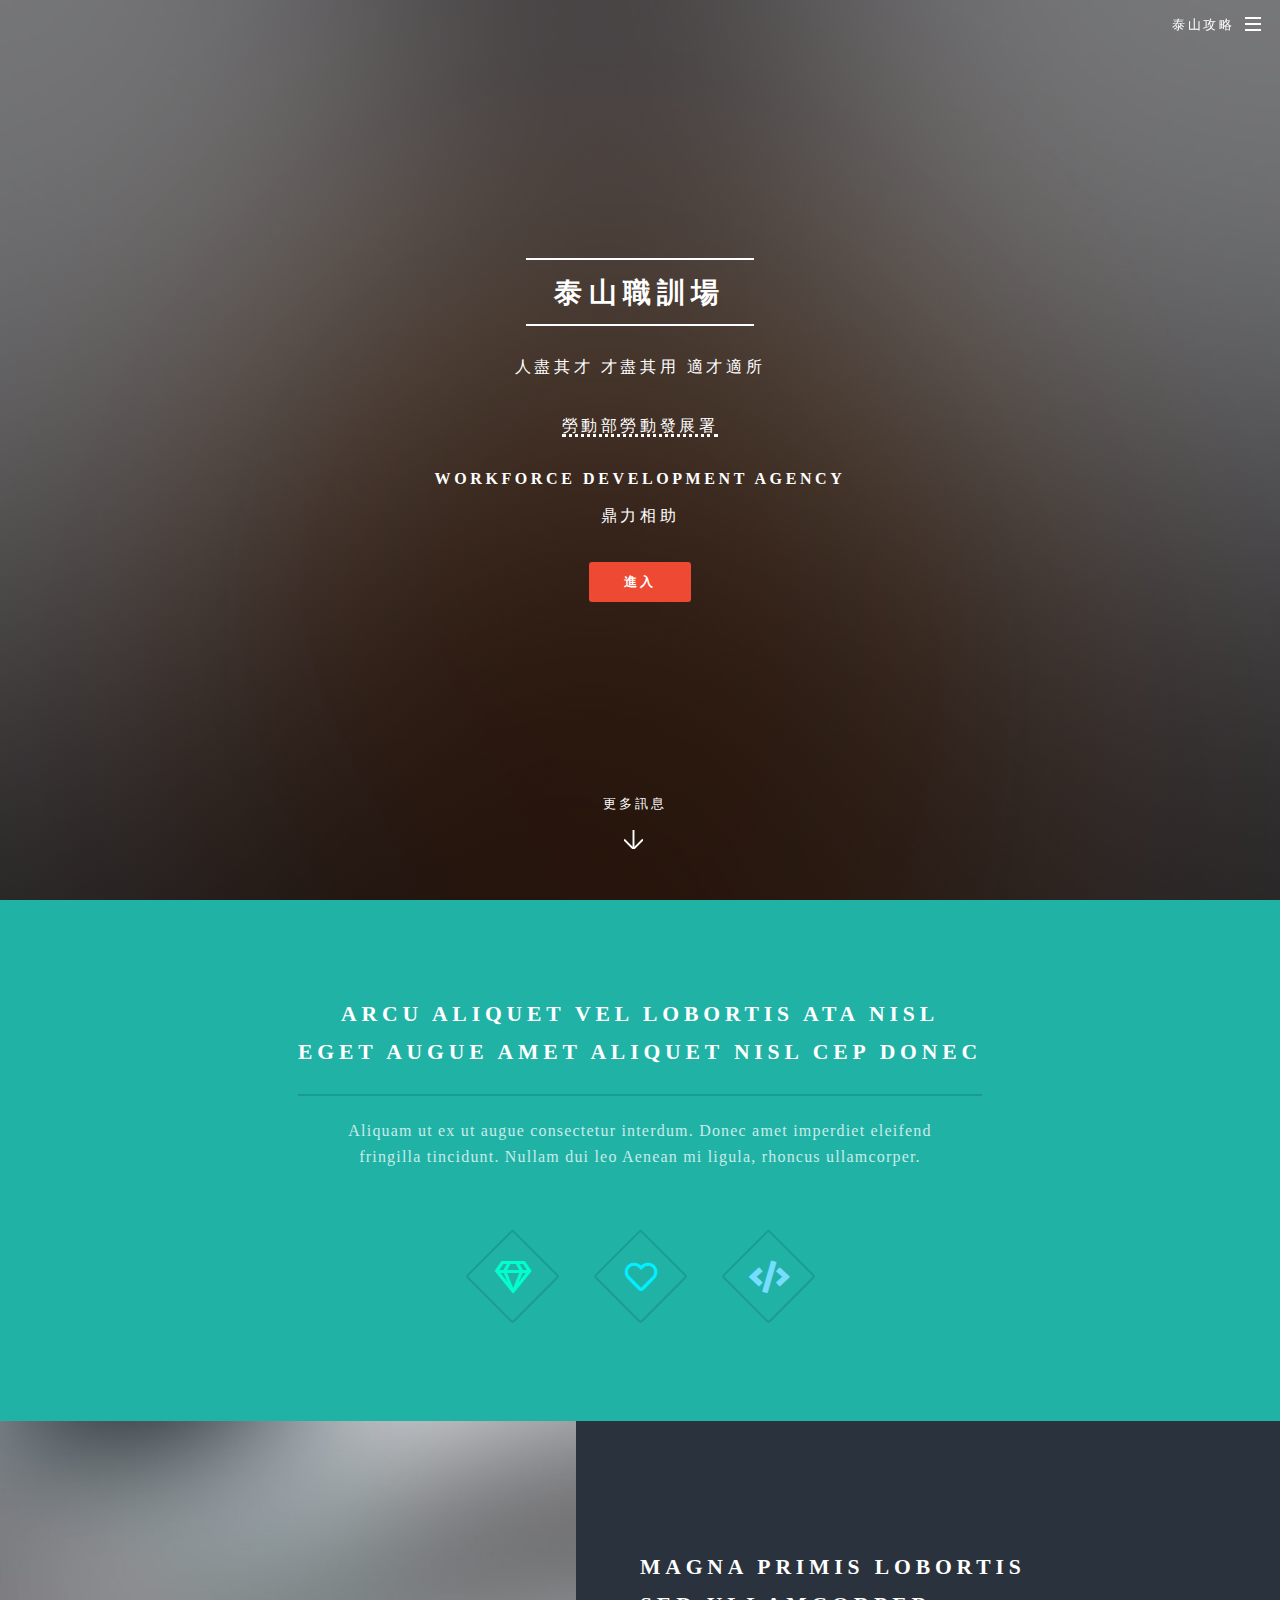
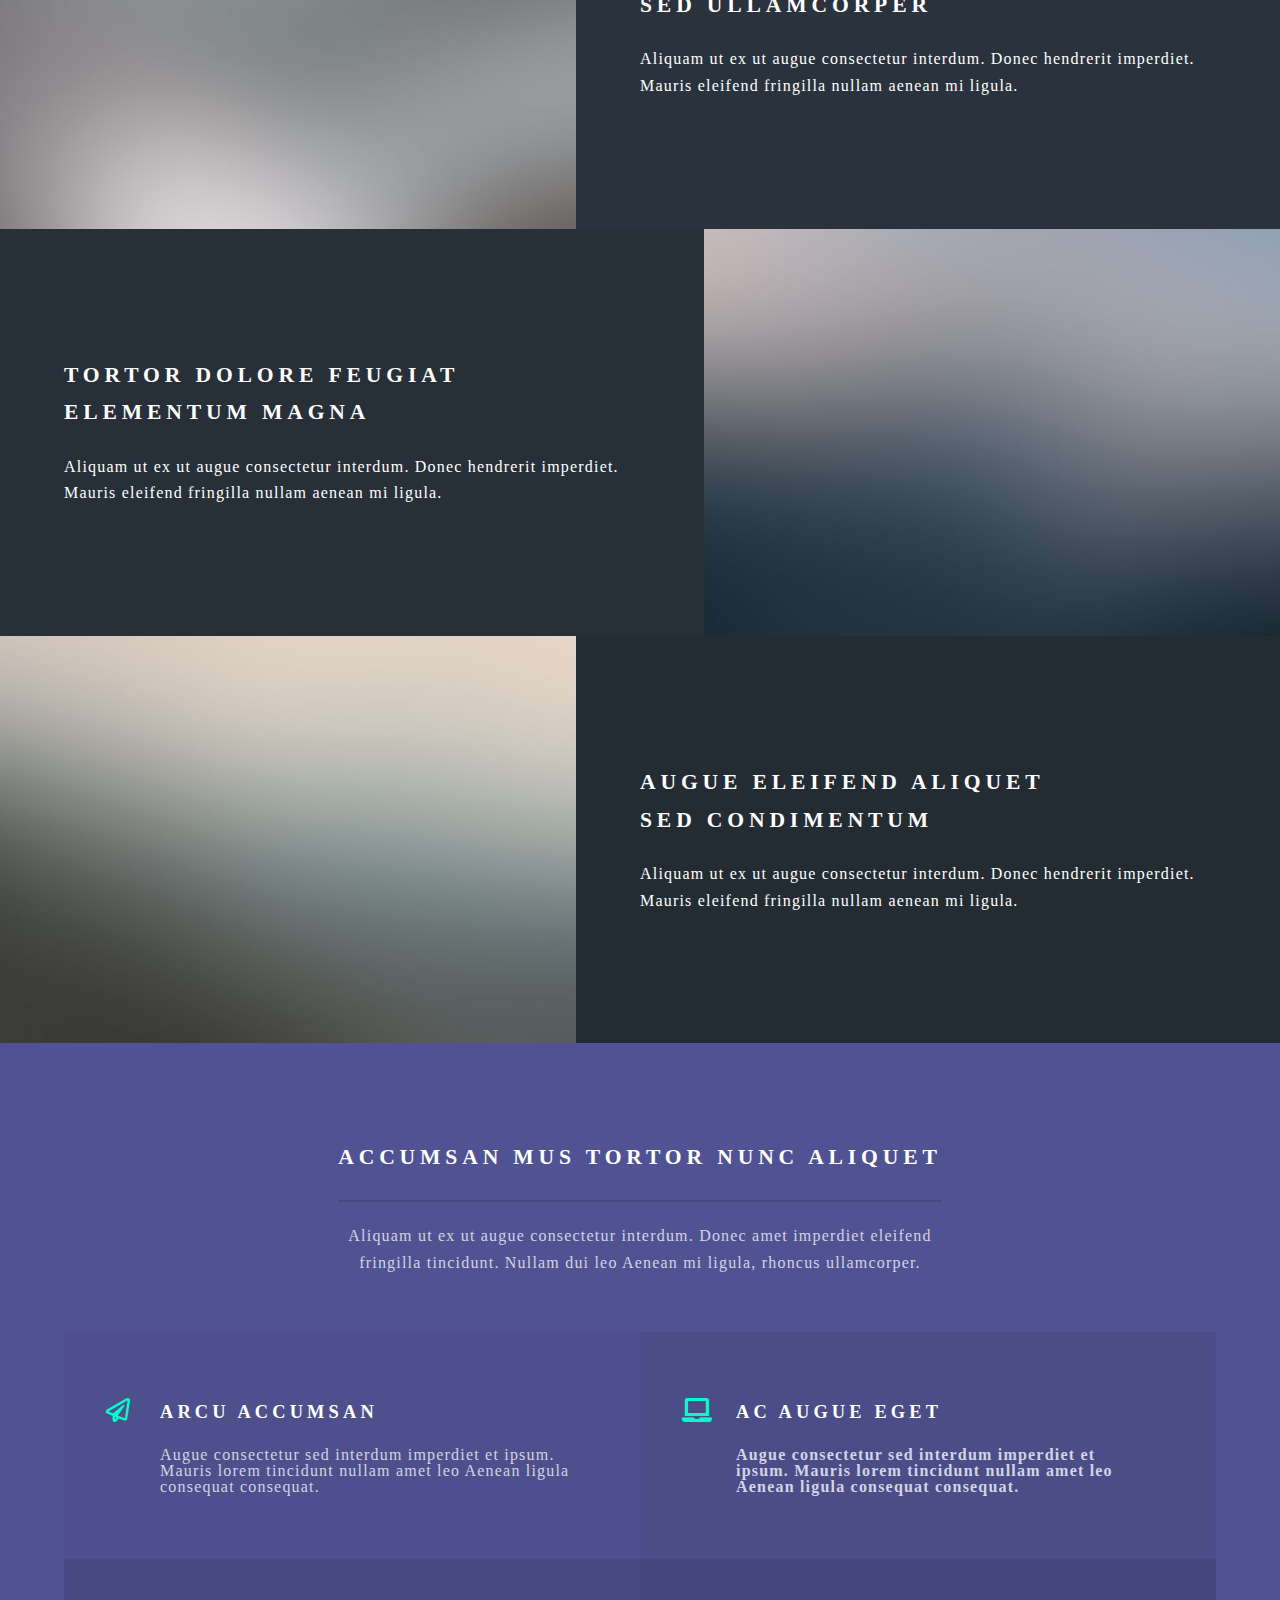
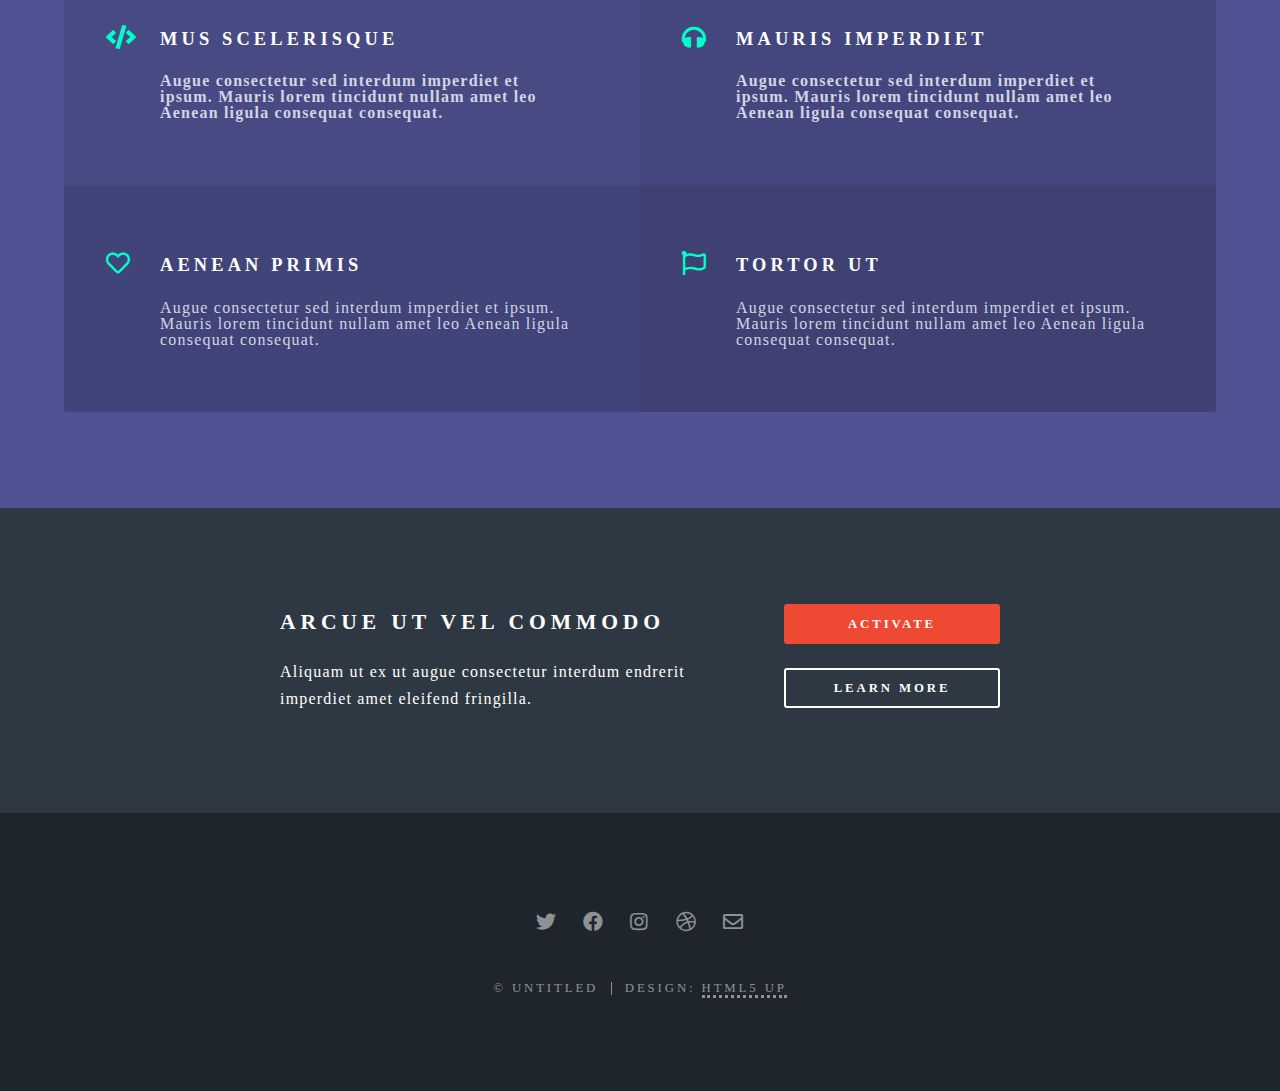
==== index.html @ ee93fdd2 "fix index page" ====
<!DOCTYPE HTML>
<!--
	Spectral by HTML5 UP
	html5up.net | @ajlkn
	Free for personal and commercial use under the CCA 3.0 license (html5up.net/license)
-->
<html>
	<head>
		<title>泰⼭職訓場</title>
		<meta charset="utf-8" />
		<meta name="viewport" content="width=device-width, initial-scale=1, user-scalable=no" />
		<link rel="stylesheet" href="assets/css/main.css" />
		<noscript><link rel="stylesheet" href="assets/css/noscript.css" /></noscript>
	</head>

	<body class="landing is-preload">

		<!-- Page Wrapper -->
			<div id="page-wrapper">

				<!-- Header -->
					<header id="header" class="alt">
						<h1><a href="index.html">泰⼭職訓場</a></h1>
						<nav id="nav">
							<ul>
								<li class="special">
									<a href="#menu" class="menuToggle"><span>泰山攻略</span></a>
									<div id="menu">
										<ul>
											<li><a href="index.html">首頁</a></li>
											<li><a href="generic.html">環境</a></li>
											<li><a href="elements.html">建構修練</a></li>
											<li><a href="#">夢想家註冊</a></li>
											<li><a href="#">登錄</a></li>
										</ul>
									</div>
								</li>
							</ul>
						</nav>
					</header>

				<!-- Banner -->
					<section id="banner">
						<div class="inner">
							<h2>泰⼭職訓場</h2>
							<p>人盡其才  才盡其用 適才適所 </p>
							<p> <a href="https://tkyhkm.wda.gov.tw/Default.aspx">勞動部勞動發展署</a> </p>
							<h1> Workforce Development Agency </h1>
							<p> 鼎力相助</p>
							<ul class="actions special">
								<li><a href="#" class="button primary">進入</a></li>
							</ul>
						</div>
						<a href="#one" class="more scrolly">更多訊息</a>
					</section>

				<!-- One -->
					<section id="one" class="wrapper style1 special">
						<div class="inner">
							<header class="major">
								<h2>Arcu aliquet vel lobortis ata nisl<br />
								eget augue amet aliquet nisl cep donec</h2>
								<p>Aliquam ut ex ut augue consectetur interdum. Donec amet imperdiet eleifend<br />
								fringilla tincidunt. Nullam dui leo Aenean mi ligula, rhoncus ullamcorper.</p>
							</header>
							<ul class="icons major">
								<li><span class="icon far fa-gem major style1"><span class="label">Lorem</span></span></li>
								<li><span class="icon far fa-heart major style2"><span class="label">Ipsum</span></span></li>
								<li><span class="icon fas fa-code major style3"><span class="label">Dolor</span></span></li>
							</ul>
						</div>
					</section>

				<!-- Two -->
					<section id="two" class="wrapper alt style2">
						<section class="spotlight">
							<div class="image"><img src="images/pic01.jpg" alt="" /></div><div class="content">
								<h2>Magna primis lobortis<br />
								sed ullamcorper</h2>
								<p>Aliquam ut ex ut augue consectetur interdum. Donec hendrerit imperdiet. Mauris eleifend fringilla nullam aenean mi ligula.</p>
							</div>
						</section>
						<section class="spotlight">
							<div class="image"><img src="images/pic02.jpg" alt="" /></div><div class="content">
								<h2>Tortor dolore feugiat<br />
								elementum magna</h2>
								<p>Aliquam ut ex ut augue consectetur interdum. Donec hendrerit imperdiet. Mauris eleifend fringilla nullam aenean mi ligula.</p>
							</div>
						</section>
						<section class="spotlight">
							<div class="image"><img src="images/pic03.jpg" alt="" /></div><div class="content">
								<h2>Augue eleifend aliquet<br />
								sed condimentum</h2>
								<p>Aliquam ut ex ut augue consectetur interdum. Donec hendrerit imperdiet. Mauris eleifend fringilla nullam aenean mi ligula.</p>
							</div>
						</section>
					</section>

				<!-- Three -->
					<section id="three" class="wrapper style3 special">
						<div class="inner">
							<header class="major">
								<h2>Accumsan mus tortor nunc aliquet</h2>
								<p>Aliquam ut ex ut augue consectetur interdum. Donec amet imperdiet eleifend<br />
								fringilla tincidunt. Nullam dui leo Aenean mi ligula, rhoncus ullamcorper.</p>
							</header>
							<ul class="features">
								<li class="icon far fa-paper-plane">
									<h3>Arcu accumsan</h3>
									<p>Augue consectetur sed interdum imperdiet et ipsum. Mauris lorem tincidunt nullam amet leo Aenean ligula consequat consequat.</p>
								</li>
								<li class="icon fas fa-laptop">
									<h3>Ac Augue Eget</h3>
									<p>Augue consectetur sed interdum imperdiet et ipsum. Mauris lorem tincidunt nullam amet leo Aenean ligula consequat consequat.</p>
								</li>
								<li class="icon fas fa-code">
									<h3>Mus Scelerisque</h3>
									<p>Augue consectetur sed interdum imperdiet et ipsum. Mauris lorem tincidunt nullam amet leo Aenean ligula consequat consequat.</p>
								</li>
								<li class="icon fas fa-headphones">
									<h3>Mauris Imperdiet</h3>
									<p>Augue consectetur sed interdum imperdiet et ipsum. Mauris lorem tincidunt nullam amet leo Aenean ligula consequat consequat.</p>
								</li>
								<li class="icon far fa-heart">
									<h3>Aenean Primis</h3>
									<p>Augue consectetur sed interdum imperdiet et ipsum. Mauris lorem tincidunt nullam amet leo Aenean ligula consequat consequat.</p>
								</li>
								<li class="icon far fa-flag">
									<h3>Tortor Ut</h3>
									<p>Augue consectetur sed interdum imperdiet et ipsum. Mauris lorem tincidunt nullam amet leo Aenean ligula consequat consequat.</p>
								</li>
							</ul>
						</div>
					</section>

				<!-- CTA -->
					<section id="cta" class="wrapper style4">
						<div class="inner">
							<header>
								<h2>Arcue ut vel commodo</h2>
								<p>Aliquam ut ex ut augue consectetur interdum endrerit imperdiet amet eleifend fringilla.</p>
							</header>
							<ul class="actions stacked">
								<li><a href="#" class="button fit primary">Activate</a></li>
								<li><a href="#" class="button fit">Learn More</a></li>
							</ul>
						</div>
					</section>

				<!-- Footer -->
					<footer id="footer">
						<ul class="icons">
							<li><a href="#" class="icon fab fa-twitter"><span class="label">Twitter</span></a></li>
							<li><a href="#" class="icon fab fa-facebook"><span class="label">Facebook</span></a></li>
							<li><a href="#" class="icon fab fa-instagram"><span class="label">Instagram</span></a></li>
							<li><a href="#" class="icon fab fa-dribbble"><span class="label">Dribbble</span></a></li>
							<li><a href="#" class="icon far fa-envelope"><span class="label">Email</span></a></li>
						</ul>
						<ul class="copyright">
							<li>&copy; Untitled</li><li>Design: <a href="http://html5up.net">HTML5 UP</a></li>
						</ul>
					</footer>

			</div>

		<!-- Scripts -->
			<script src="assets/js/jquery.min.js"></script>
			<script src="assets/js/jquery.scrollex.min.js"></script>
			<script src="assets/js/jquery.scrolly.min.js"></script>
			<script src="assets/js/browser.min.js"></script>
			<script src="assets/js/breakpoints.min.js"></script>
			<script src="assets/js/util.js"></script>
			<script src="assets/js/main.js"></script>

	</body>
</html>
---- assets/css/main.css ----
@import url(font-awesome.min.css);
@import url("https://fonts.googleapis.com/css?family=Open+Sans:400,400italic,600,600italic,800,800italic");

/*
	Spectral by HTML5 UP
	html5up.net | @ajlkn
	Free for personal and commercial use under the CCA 3.0 license (html5up.net/license)
*/

html, body, div, span, applet, object,
iframe, h1, h2, h3, h4, h5, h6, p, blockquote,
pre, a, abbr, acronym, address, big, cite,
code, del, dfn, em, img, ins, kbd, q, s, samp,
small, strike, strong, sub, sup, tt, var, b,
u, i, center, dl, dt, dd, ol, ul, li, fieldset,
form, label, legend, table, caption, tbody,
tfoot, thead, tr, th, td, article, aside,
canvas, details, embed, figure, figcaption,
footer, header, hgroup, menu, nav, output, ruby,
section, summary, time, mark, audio, video {
	margin: 0;
	padding: 0;
	border: 0;
	font-size: 100%;
	font: inherit;
	vertical-align: baseline;
	font-family: "Microsoft JHengHei"}

article, aside, details, figcaption, figure,
footer, header, hgroup, menu, nav, section {
	display: block;}

body {
	line-height: 1;

}

ol, ul {
	list-style: none;
}

blockquote, q {
	quotes: none;
}

	blockquote:before, blockquote:after, q:before, q:after {
		content: '';
		content: none;
	}

table {
	border-collapse: collapse;
	border-spacing: 0;
}

body {
	-webkit-text-size-adjust: none;
}

mark {
	background-color: transparent;
	color: inherit;
}

input::-moz-focus-inner {
	border: 0;
	padding: 0;
}

input, select, textarea {
	-moz-appearance: none;
	-webkit-appearance: none;
	-ms-appearance: none;
	appearance: none;
}

/* Basic */

	@-ms-viewport {
		width: device-width;
	}

	html {
		box-sizing: border-box;
	}

	*, *:before, *:after {
		box-sizing: inherit;
	}

	body {
		background: #2e3842;
	}

		body.is-preload *, body.is-preload *:before, body.is-preload *:after {
			-moz-animation: none !important;
			-webkit-animation: none !important;
			-ms-animation: none !important;
			animation: none !important;
			-moz-transition: none !important;
			-webkit-transition: none !important;
			-ms-transition: none !important;
			transition: none !important;
		}

	body, input, select, textarea {
		color: #fff;
		font-family: "Open Sans", Helvetica, sans-serif;
		font-size: 15pt;
		font-weight: 400;
		letter-spacing: 0.075em;
		line-height: 1.65em;
	}

		@media screen and (max-width: 1680px) {

			body, input, select, textarea {
				font-size: 13pt;
			}

		}

		@media screen and (max-width: 1280px) {

			body, input, select, textarea {
				font-size: 12pt;
			}

		}

		@media screen and (max-width: 736px) {

			body, input, select, textarea {
				font-size: 11pt;
				letter-spacing: 0.0375em;
			}

		}

	a {
		-moz-transition: color 0.2s ease, border-bottom-color 0.2s ease;
		-webkit-transition: color 0.2s ease, border-bottom-color 0.2s ease;
		-ms-transition: color 0.2s ease, border-bottom-color 0.2s ease;
		transition: color 0.2s ease, border-bottom-color 0.2s ease;
		border-bottom: dotted 3px;
		color: inherit;
		text-decoration: none;
	}

		a:hover {
			border-bottom-color:transparent;
			
		}

	strong, b {
		color: #fff;
		font-weight: 600;
	}

	em, i {
		font-style: italic;
	}

	p {
		margin: 0 0 2em 0;
	}

	h1, h2, h3, h4, h5, h6 {
		color: #fff;
		font-weight: 800;
		letter-spacing: 0.225em;
		line-height: 1em;
		margin: 0 0 1em 0;
		text-transform: uppercase;
		font-family: "Microsoft JHengHei";
	}

		h1 a, h2 a, h3 a, h4 a, h5 a, h6 a {
			color: inherit;
			text-decoration: none;
		}

	h2 {
		font-size: 1.35em;
		line-height: 1.75em;
	}

		@media screen and (max-width: 736px) {

			h2 {
				font-size: 1.1em;
				line-height: 1.65em;
			}

		}

	h3 {
		font-size: 1.15em;
		line-height: 1.75em;
	}

		@media screen and (max-width: 736px) {

			h3 {
				font-size: 1em;
				line-height: 1.65em;
			}

		}

	h4 {
		font-size: 1em;
		line-height: 1.5em;
	}

	h5 {
		font-size: 0.8em;
		line-height: 1.5em;
	}

	h6 {
		font-size: 0.7em;
		line-height: 1.5em;
	}

	sub {
		font-size: 0.8em;
		position: relative;
		top: 0.5em;
	}

	sup {
		font-size: 0.8em;
		position: relative;
		top: -0.5em;
	}

	hr {
		border: 0;
		border-bottom: solid 2px #fff;
		margin: 3em 0;
	}

		hr.major {
			margin: 4.5em 0;
		}

	blockquote {
		border-left: solid 4px #fff;
		font-style: italic;
		margin: 0 0 2em 0;
		padding: 0.5em 0 0.5em 2em;
	}

	code {
		background: rgba(144, 144, 144, 0.25);
		border-radius: 3px;
		font-family: "Courier New", monospace;
		font-size: 0.9em;
		letter-spacing: 0;
		margin: 0 0.25em;
		padding: 0.25em 0.65em;
	}

	pre {
		-webkit-overflow-scrolling: touch;
		font-family: "Courier New", monospace;
		font-size: 0.9em;
		margin: 0 0 2em 0;
	}

		pre code {
			display: block;
			line-height: 1.75em;
			padding: 1em 1.5em;
			overflow-x: auto;
		}

	.align-left {
		text-align: left;
	}

	.align-center {
		text-align: center;
	}

	.align-right {
		text-align: right;
	}

/* Row */

	.row {
		display: flex;
		flex-wrap: wrap;
		box-sizing: border-box;
		align-items: stretch;
	}

		.row > * {
			box-sizing: border-box;
		}

		.row.gtr-uniform > * > :last-child {
			margin-bottom: 0;
		}

		.row.aln-left {
			justify-content: flex-start;
		}

		.row.aln-center {
			justify-content: center;
		}

		.row.aln-right {
			justify-content: flex-end;
		}

		.row.aln-top {
			align-items: flex-start;
		}

		.row.aln-middle {
			align-items: center;
		}

		.row.aln-bottom {
			align-items: flex-end;
		}

		.row > .imp {
			order: -1;
		}

		.row > .col-1 {
			width: 8.3333333333%;
		}

		.row > .off-1 {
			margin-left: 8.3333333333%;
		}

		.row > .col-2 {
			width: 16.6666666667%;
		}

		.row > .off-2 {
			margin-left: 16.6666666667%;
		}

		.row > .col-3 {
			width: 25%;
		}

		.row > .off-3 {
			margin-left: 25%;
		}

		.row > .col-4 {
			width: 33.3333333333%;
		}

		.row > .off-4 {
			margin-left: 33.3333333333%;
		}

		.row > .col-5 {
			width: 41.6666666667%;
		}

		.row > .off-5 {
			margin-left: 41.6666666667%;
		}

		.row > .col-6 {
			width: 50%;
		}

		.row > .off-6 {
			margin-left: 50%;
		}

		.row > .col-7 {
			width: 58.3333333333%;
		}

		.row > .off-7 {
			margin-left: 58.3333333333%;
		}

		.row > .col-8 {
			width: 66.6666666667%;
		}

		.row > .off-8 {
			margin-left: 66.6666666667%;
		}

		.row > .col-9 {
			width: 75%;
		}

		.row > .off-9 {
			margin-left: 75%;
		}

		.row > .col-10 {
			width: 83.3333333333%;
		}

		.row > .off-10 {
			margin-left: 83.3333333333%;
		}

		.row > .col-11 {
			width: 91.6666666667%;
		}

		.row > .off-11 {
			margin-left: 91.6666666667%;
		}

		.row > .col-12 {
			width: 100%;
		}

		.row > .off-12 {
			margin-left: 100%;
		}

		.row.gtr-0 {
			margin-top: 0;
			margin-left: 0em;
		}

			.row.gtr-0 > * {
				padding: 0 0 0 0em;
			}

			.row.gtr-0.gtr-uniform {
				margin-top: 0em;
			}

				.row.gtr-0.gtr-uniform > * {
					padding-top: 0em;
				}

		.row.gtr-25 {
			margin-top: 0;
			margin-left: -0.375em;
		}

			.row.gtr-25 > * {
				padding: 0 0 0 0.375em;
			}

			.row.gtr-25.gtr-uniform {
				margin-top: -0.375em;
			}

				.row.gtr-25.gtr-uniform > * {
					padding-top: 0.375em;
				}

		.row.gtr-50 {
			margin-top: 0;
			margin-left: -0.75em;
		}

			.row.gtr-50 > * {
				padding: 0 0 0 0.75em;
			}

			.row.gtr-50.gtr-uniform {
				margin-top: -0.75em;
			}

				.row.gtr-50.gtr-uniform > * {
					padding-top: 0.75em;
				}

		.row {
			margin-top: 0;
			margin-left: -1.5em;
		}

			.row > * {
				padding: 0 0 0 1.5em;
			}

			.row.gtr-uniform {
				margin-top: -1.5em;
			}

				.row.gtr-uniform > * {
					padding-top: 1.5em;
				}

		.row.gtr-150 {
			margin-top: 0;
			margin-left: -2.25em;
		}

			.row.gtr-150 > * {
				padding: 0 0 0 2.25em;
			}

			.row.gtr-150.gtr-uniform {
				margin-top: -2.25em;
			}

				.row.gtr-150.gtr-uniform > * {
					padding-top: 2.25em;
				}

		.row.gtr-200 {
			margin-top: 0;
			margin-left: -3em;
		}

			.row.gtr-200 > * {
				padding: 0 0 0 3em;
			}

			.row.gtr-200.gtr-uniform {
				margin-top: -3em;
			}

				.row.gtr-200.gtr-uniform > * {
					padding-top: 3em;
				}

		@media screen and (max-width: 1680px) {

			.row {
				display: flex;
				flex-wrap: wrap;
				box-sizing: border-box;
				align-items: stretch;
			}

				.row > * {
					box-sizing: border-box;
				}

				.row.gtr-uniform > * > :last-child {
					margin-bottom: 0;
				}

				.row.aln-left {
					justify-content: flex-start;
				}

				.row.aln-center {
					justify-content: center;
				}

				.row.aln-right {
					justify-content: flex-end;
				}

				.row.aln-top {
					align-items: flex-start;
				}

				.row.aln-middle {
					align-items: center;
				}

				.row.aln-bottom {
					align-items: flex-end;
				}

				.row > .imp-xlarge {
					order: -1;
				}

				.row > .col-1-xlarge {
					width: 8.3333333333%;
				}

				.row > .off-1-xlarge {
					margin-left: 8.3333333333%;
				}

				.row > .col-2-xlarge {
					width: 16.6666666667%;
				}

				.row > .off-2-xlarge {
					margin-left: 16.6666666667%;
				}

				.row > .col-3-xlarge {
					width: 25%;
				}

				.row > .off-3-xlarge {
					margin-left: 25%;
				}

				.row > .col-4-xlarge {
					width: 33.3333333333%;
				}

				.row > .off-4-xlarge {
					margin-left: 33.3333333333%;
				}

				.row > .col-5-xlarge {
					width: 41.6666666667%;
				}

				.row > .off-5-xlarge {
					margin-left: 41.6666666667%;
				}

				.row > .col-6-xlarge {
					width: 50%;
				}

				.row > .off-6-xlarge {
					margin-left: 50%;
				}

				.row > .col-7-xlarge {
					width: 58.3333333333%;
				}

				.row > .off-7-xlarge {
					margin-left: 58.3333333333%;
				}

				.row > .col-8-xlarge {
					width: 66.6666666667%;
				}

				.row > .off-8-xlarge {
					margin-left: 66.6666666667%;
				}

				.row > .col-9-xlarge {
					width: 75%;
				}

				.row > .off-9-xlarge {
					margin-left: 75%;
				}

				.row > .col-10-xlarge {
					width: 83.3333333333%;
				}

				.row > .off-10-xlarge {
					margin-left: 83.3333333333%;
				}

				.row > .col-11-xlarge {
					width: 91.6666666667%;
				}

				.row > .off-11-xlarge {
					margin-left: 91.6666666667%;
				}

				.row > .col-12-xlarge {
					width: 100%;
				}

				.row > .off-12-xlarge {
					margin-left: 100%;
				}

				.row.gtr-0 {
					margin-top: 0;
					margin-left: 0em;
				}

					.row.gtr-0 > * {
						padding: 0 0 0 0em;
					}

					.row.gtr-0.gtr-uniform {
						margin-top: 0em;
					}

						.row.gtr-0.gtr-uniform > * {
							padding-top: 0em;
						}

				.row.gtr-25 {
					margin-top: 0;
					margin-left: -0.375em;
				}

					.row.gtr-25 > * {
						padding: 0 0 0 0.375em;
					}

					.row.gtr-25.gtr-uniform {
						margin-top: -0.375em;
					}

						.row.gtr-25.gtr-uniform > * {
							padding-top: 0.375em;
						}

				.row.gtr-50 {
					margin-top: 0;
					margin-left: -0.75em;
				}

					.row.gtr-50 > * {
						padding: 0 0 0 0.75em;
					}

					.row.gtr-50.gtr-uniform {
						margin-top: -0.75em;
					}

						.row.gtr-50.gtr-uniform > * {
							padding-top: 0.75em;
						}

				.row {
					margin-top: 0;
					margin-left: -1.5em;
				}

					.row > * {
						padding: 0 0 0 1.5em;
					}

					.row.gtr-uniform {
						margin-top: -1.5em;
					}

						.row.gtr-uniform > * {
							padding-top: 1.5em;
						}

				.row.gtr-150 {
					margin-top: 0;
					margin-left: -2.25em;
				}

					.row.gtr-150 > * {
						padding: 0 0 0 2.25em;
					}

					.row.gtr-150.gtr-uniform {
						margin-top: -2.25em;
					}

						.row.gtr-150.gtr-uniform > * {
							padding-top: 2.25em;
						}

				.row.gtr-200 {
					margin-top: 0;
					margin-left: -3em;
				}

					.row.gtr-200 > * {
						padding: 0 0 0 3em;
					}

					.row.gtr-200.gtr-uniform {
						margin-top: -3em;
					}

						.row.gtr-200.gtr-uniform > * {
							padding-top: 3em;
						}

		}

		@media screen and (max-width: 1280px) {

			.row {
				display: flex;
				flex-wrap: wrap;
				box-sizing: border-box;
				align-items: stretch;
			}

				.row > * {
					box-sizing: border-box;
				}

				.row.gtr-uniform > * > :last-child {
					margin-bottom: 0;
				}

				.row.aln-left {
					justify-content: flex-start;
				}

				.row.aln-center {
					justify-content: center;
				}

				.row.aln-right {
					justify-content: flex-end;
				}

				.row.aln-top {
					align-items: flex-start;
				}

				.row.aln-middle {
					align-items: center;
				}

				.row.aln-bottom {
					align-items: flex-end;
				}

				.row > .imp-large {
					order: -1;
				}

				.row > .col-1-large {
					width: 8.3333333333%;
				}

				.row > .off-1-large {
					margin-left: 8.3333333333%;
				}

				.row > .col-2-large {
					width: 16.6666666667%;
				}

				.row > .off-2-large {
					margin-left: 16.6666666667%;
				}

				.row > .col-3-large {
					width: 25%;
				}

				.row > .off-3-large {
					margin-left: 25%;
				}

				.row > .col-4-large {
					width: 33.3333333333%;
				}

				.row > .off-4-large {
					margin-left: 33.3333333333%;
				}

				.row > .col-5-large {
					width: 41.6666666667%;
				}

				.row > .off-5-large {
					margin-left: 41.6666666667%;
				}

				.row > .col-6-large {
					width: 50%;
				}

				.row > .off-6-large {
					margin-left: 50%;
				}

				.row > .col-7-large {
					width: 58.3333333333%;
				}

				.row > .off-7-large {
					margin-left: 58.3333333333%;
				}

				.row > .col-8-large {
					width: 66.6666666667%;
				}

				.row > .off-8-large {
					margin-left: 66.6666666667%;
				}

				.row > .col-9-large {
					width: 75%;
				}

				.row > .off-9-large {
					margin-left: 75%;
				}

				.row > .col-10-large {
					width: 83.3333333333%;
				}

				.row > .off-10-large {
					margin-left: 83.3333333333%;
				}

				.row > .col-11-large {
					width: 91.6666666667%;
				}

				.row > .off-11-large {
					margin-left: 91.6666666667%;
				}

				.row > .col-12-large {
					width: 100%;
				}

				.row > .off-12-large {
					margin-left: 100%;
				}

				.row.gtr-0 {
					margin-top: 0;
					margin-left: 0em;
				}

					.row.gtr-0 > * {
						padding: 0 0 0 0em;
					}

					.row.gtr-0.gtr-uniform {
						margin-top: 0em;
					}

						.row.gtr-0.gtr-uniform > * {
							padding-top: 0em;
						}

				.row.gtr-25 {
					margin-top: 0;
					margin-left: -0.375em;
				}

					.row.gtr-25 > * {
						padding: 0 0 0 0.375em;
					}

					.row.gtr-25.gtr-uniform {
						margin-top: -0.375em;
					}

						.row.gtr-25.gtr-uniform > * {
							padding-top: 0.375em;
						}

				.row.gtr-50 {
					margin-top: 0;
					margin-left: -0.75em;
				}

					.row.gtr-50 > * {
						padding: 0 0 0 0.75em;
					}

					.row.gtr-50.gtr-uniform {
						margin-top: -0.75em;
					}

						.row.gtr-50.gtr-uniform > * {
							padding-top: 0.75em;
						}

				.row {
					margin-top: 0;
					margin-left: -1.5em;
				}

					.row > * {
						padding: 0 0 0 1.5em;
					}

					.row.gtr-uniform {
						margin-top: -1.5em;
					}

						.row.gtr-uniform > * {
							padding-top: 1.5em;
						}

				.row.gtr-150 {
					margin-top: 0;
					margin-left: -2.25em;
				}

					.row.gtr-150 > * {
						padding: 0 0 0 2.25em;
					}

					.row.gtr-150.gtr-uniform {
						margin-top: -2.25em;
					}

						.row.gtr-150.gtr-uniform > * {
							padding-top: 2.25em;
						}

				.row.gtr-200 {
					margin-top: 0;
					margin-left: -3em;
				}

					.row.gtr-200 > * {
						padding: 0 0 0 3em;
					}

					.row.gtr-200.gtr-uniform {
						margin-top: -3em;
					}

						.row.gtr-200.gtr-uniform > * {
							padding-top: 3em;
						}

		}

		@media screen and (max-width: 980px) {

			.row {
				display: flex;
				flex-wrap: wrap;
				box-sizing: border-box;
				align-items: stretch;
			}

				.row > * {
					box-sizing: border-box;
				}

				.row.gtr-uniform > * > :last-child {
					margin-bottom: 0;
				}

				.row.aln-left {
					justify-content: flex-start;
				}

				.row.aln-center {
					justify-content: center;
				}

				.row.aln-right {
					justify-content: flex-end;
				}

				.row.aln-top {
					align-items: flex-start;
				}

				.row.aln-middle {
					align-items: center;
				}

				.row.aln-bottom {
					align-items: flex-end;
				}

				.row > .imp-medium {
					order: -1;
				}

				.row > .col-1-medium {
					width: 8.3333333333%;
				}

				.row > .off-1-medium {
					margin-left: 8.3333333333%;
				}

				.row > .col-2-medium {
					width: 16.6666666667%;
				}

				.row > .off-2-medium {
					margin-left: 16.6666666667%;
				}

				.row > .col-3-medium {
					width: 25%;
				}

				.row > .off-3-medium {
					margin-left: 25%;
				}

				.row > .col-4-medium {
					width: 33.3333333333%;
				}

				.row > .off-4-medium {
					margin-left: 33.3333333333%;
				}

				.row > .col-5-medium {
					width: 41.6666666667%;
				}

				.row > .off-5-medium {
					margin-left: 41.6666666667%;
				}

				.row > .col-6-medium {
					width: 50%;
				}

				.row > .off-6-medium {
					margin-left: 50%;
				}

				.row > .col-7-medium {
					width: 58.3333333333%;
				}

				.row > .off-7-medium {
					margin-left: 58.3333333333%;
				}

				.row > .col-8-medium {
					width: 66.6666666667%;
				}

				.row > .off-8-medium {
					margin-left: 66.6666666667%;
				}

				.row > .col-9-medium {
					width: 75%;
				}

				.row > .off-9-medium {
					margin-left: 75%;
				}

				.row > .col-10-medium {
					width: 83.3333333333%;
				}

				.row > .off-10-medium {
					margin-left: 83.3333333333%;
				}

				.row > .col-11-medium {
					width: 91.6666666667%;
				}

				.row > .off-11-medium {
					margin-left: 91.6666666667%;
				}

				.row > .col-12-medium {
					width: 100%;
				}

				.row > .off-12-medium {
					margin-left: 100%;
				}

				.row.gtr-0 {
					margin-top: 0;
					margin-left: 0em;
				}

					.row.gtr-0 > * {
						padding: 0 0 0 0em;
					}

					.row.gtr-0.gtr-uniform {
						margin-top: 0em;
					}

						.row.gtr-0.gtr-uniform > * {
							padding-top: 0em;
						}

				.row.gtr-25 {
					margin-top: 0;
					margin-left: -0.375em;
				}

					.row.gtr-25 > * {
						padding: 0 0 0 0.375em;
					}

					.row.gtr-25.gtr-uniform {
						margin-top: -0.375em;
					}

						.row.gtr-25.gtr-uniform > * {
							padding-top: 0.375em;
						}

				.row.gtr-50 {
					margin-top: 0;
					margin-left: -0.75em;
				}

					.row.gtr-50 > * {
						padding: 0 0 0 0.75em;
					}

					.row.gtr-50.gtr-uniform {
						margin-top: -0.75em;
					}

						.row.gtr-50.gtr-uniform > * {
							padding-top: 0.75em;
						}

				.row {
					margin-top: 0;
					margin-left: -1.5em;
				}

					.row > * {
						padding: 0 0 0 1.5em;
					}

					.row.gtr-uniform {
						margin-top: -1.5em;
					}

						.row.gtr-uniform > * {
							padding-top: 1.5em;
						}

				.row.gtr-150 {
					margin-top: 0;
					margin-left: -2.25em;
				}

					.row.gtr-150 > * {
						padding: 0 0 0 2.25em;
					}

					.row.gtr-150.gtr-uniform {
						margin-top: -2.25em;
					}

						.row.gtr-150.gtr-uniform > * {
							padding-top: 2.25em;
						}

				.row.gtr-200 {
					margin-top: 0;
					margin-left: -3em;
				}

					.row.gtr-200 > * {
						padding: 0 0 0 3em;
					}

					.row.gtr-200.gtr-uniform {
						margin-top: -3em;
					}

						.row.gtr-200.gtr-uniform > * {
							padding-top: 3em;
						}

		}

		@media screen and (max-width: 736px) {

			.row {
				display: flex;
				flex-wrap: wrap;
				box-sizing: border-box;
				align-items: stretch;
			}

				.row > * {
					box-sizing: border-box;
				}

				.row.gtr-uniform > * > :last-child {
					margin-bottom: 0;
				}

				.row.aln-left {
					justify-content: flex-start;
				}

				.row.aln-center {
					justify-content: center;
				}

				.row.aln-right {
					justify-content: flex-end;
				}

				.row.aln-top {
					align-items: flex-start;
				}

				.row.aln-middle {
					align-items: center;
				}

				.row.aln-bottom {
					align-items: flex-end;
				}

				.row > .imp-small {
					order: -1;
				}

				.row > .col-1-small {
					width: 8.3333333333%;
				}

				.row > .off-1-small {
					margin-left: 8.3333333333%;
				}

				.row > .col-2-small {
					width: 16.6666666667%;
				}

				.row > .off-2-small {
					margin-left: 16.6666666667%;
				}

				.row > .col-3-small {
					width: 25%;
				}

				.row > .off-3-small {
					margin-left: 25%;
				}

				.row > .col-4-small {
					width: 33.3333333333%;
				}

				.row > .off-4-small {
					margin-left: 33.3333333333%;
				}

				.row > .col-5-small {
					width: 41.6666666667%;
				}

				.row > .off-5-small {
					margin-left: 41.6666666667%;
				}

				.row > .col-6-small {
					width: 50%;
				}

				.row > .off-6-small {
					margin-left: 50%;
				}

				.row > .col-7-small {
					width: 58.3333333333%;
				}

				.row > .off-7-small {
					margin-left: 58.3333333333%;
				}

				.row > .col-8-small {
					width: 66.6666666667%;
				}

				.row > .off-8-small {
					margin-left: 66.6666666667%;
				}

				.row > .col-9-small {
					width: 75%;
				}

				.row > .off-9-small {
					margin-left: 75%;
				}

				.row > .col-10-small {
					width: 83.3333333333%;
				}

				.row > .off-10-small {
					margin-left: 83.3333333333%;
				}

				.row > .col-11-small {
					width: 91.6666666667%;
				}

				.row > .off-11-small {
					margin-left: 91.6666666667%;
				}

				.row > .col-12-small {
					width: 100%;
				}

				.row > .off-12-small {
					margin-left: 100%;
				}

				.row.gtr-0 {
					margin-top: 0;
					margin-left: 0em;
				}

					.row.gtr-0 > * {
						padding: 0 0 0 0em;
					}

					.row.gtr-0.gtr-uniform {
						margin-top: 0em;
					}

						.row.gtr-0.gtr-uniform > * {
							padding-top: 0em;
						}

				.row.gtr-25 {
					margin-top: 0;
					margin-left: -0.375em;
				}

					.row.gtr-25 > * {
						padding: 0 0 0 0.375em;
					}

					.row.gtr-25.gtr-uniform {
						margin-top: -0.375em;
					}

						.row.gtr-25.gtr-uniform > * {
							padding-top: 0.375em;
						}

				.row.gtr-50 {
					margin-top: 0;
					margin-left: -0.75em;
				}

					.row.gtr-50 > * {
						padding: 0 0 0 0.75em;
					}

					.row.gtr-50.gtr-uniform {
						margin-top: -0.75em;
					}

						.row.gtr-50.gtr-uniform > * {
							padding-top: 0.75em;
						}

				.row {
					margin-top: 0;
					margin-left: -1.5em;
				}

					.row > * {
						padding: 0 0 0 1.5em;
					}

					.row.gtr-uniform {
						margin-top: -1.5em;
					}

						.row.gtr-uniform > * {
							padding-top: 1.5em;
						}

				.row.gtr-150 {
					margin-top: 0;
					margin-left: -2.25em;
				}

					.row.gtr-150 > * {
						padding: 0 0 0 2.25em;
					}

					.row.gtr-150.gtr-uniform {
						margin-top: -2.25em;
					}

						.row.gtr-150.gtr-uniform > * {
							padding-top: 2.25em;
						}

				.row.gtr-200 {
					margin-top: 0;
					margin-left: -3em;
				}

					.row.gtr-200 > * {
						padding: 0 0 0 3em;
					}

					.row.gtr-200.gtr-uniform {
						margin-top: -3em;
					}

						.row.gtr-200.gtr-uniform > * {
							padding-top: 3em;
						}

		}

		@media screen and (max-width: 480px) {

			.row {
				display: flex;
				flex-wrap: wrap;
				box-sizing: border-box;
				align-items: stretch;
			}

				.row > * {
					box-sizing: border-box;
				}

				.row.gtr-uniform > * > :last-child {
					margin-bottom: 0;
				}

				.row.aln-left {
					justify-content: flex-start;
				}

				.row.aln-center {
					justify-content: center;
				}

				.row.aln-right {
					justify-content: flex-end;
				}

				.row.aln-top {
					align-items: flex-start;
				}

				.row.aln-middle {
					align-items: center;
				}

				.row.aln-bottom {
					align-items: flex-end;
				}

				.row > .imp-xsmall {
					order: -1;
				}

				.row > .col-1-xsmall {
					width: 8.3333333333%;
				}

				.row > .off-1-xsmall {
					margin-left: 8.3333333333%;
				}

				.row > .col-2-xsmall {
					width: 16.6666666667%;
				}

				.row > .off-2-xsmall {
					margin-left: 16.6666666667%;
				}

				.row > .col-3-xsmall {
					width: 25%;
				}

				.row > .off-3-xsmall {
					margin-left: 25%;
				}

				.row > .col-4-xsmall {
					width: 33.3333333333%;
				}

				.row > .off-4-xsmall {
					margin-left: 33.3333333333%;
				}

				.row > .col-5-xsmall {
					width: 41.6666666667%;
				}

				.row > .off-5-xsmall {
					margin-left: 41.6666666667%;
				}

				.row > .col-6-xsmall {
					width: 50%;
				}

				.row > .off-6-xsmall {
					margin-left: 50%;
				}

				.row > .col-7-xsmall {
					width: 58.3333333333%;
				}

				.row > .off-7-xsmall {
					margin-left: 58.3333333333%;
				}

				.row > .col-8-xsmall {
					width: 66.6666666667%;
				}

				.row > .off-8-xsmall {
					margin-left: 66.6666666667%;
				}

				.row > .col-9-xsmall {
					width: 75%;
				}

				.row > .off-9-xsmall {
					margin-left: 75%;
				}

				.row > .col-10-xsmall {
					width: 83.3333333333%;
				}

				.row > .off-10-xsmall {
					margin-left: 83.3333333333%;
				}

				.row > .col-11-xsmall {
					width: 91.6666666667%;
				}

				.row > .off-11-xsmall {
					margin-left: 91.6666666667%;
				}

				.row > .col-12-xsmall {
					width: 100%;
				}

				.row > .off-12-xsmall {
					margin-left: 100%;
				}

				.row.gtr-0 {
					margin-top: 0;
					margin-left: 0em;
				}

					.row.gtr-0 > * {
						padding: 0 0 0 0em;
					}

					.row.gtr-0.gtr-uniform {
						margin-top: 0em;
					}

						.row.gtr-0.gtr-uniform > * {
							padding-top: 0em;
						}

				.row.gtr-25 {
					margin-top: 0;
					margin-left: -0.375em;
				}

					.row.gtr-25 > * {
						padding: 0 0 0 0.375em;
					}

					.row.gtr-25.gtr-uniform {
						margin-top: -0.375em;
					}

						.row.gtr-25.gtr-uniform > * {
							padding-top: 0.375em;
						}

				.row.gtr-50 {
					margin-top: 0;
					margin-left: -0.75em;
				}

					.row.gtr-50 > * {
						padding: 0 0 0 0.75em;
					}

					.row.gtr-50.gtr-uniform {
						margin-top: -0.75em;
					}

						.row.gtr-50.gtr-uniform > * {
							padding-top: 0.75em;
						}

				.row {
					margin-top: 0;
					margin-left: -1.5em;
				}

					.row > * {
						padding: 0 0 0 1.5em;
					}

					.row.gtr-uniform {
						margin-top: -1.5em;
					}

						.row.gtr-uniform > * {
							padding-top: 1.5em;
						}

				.row.gtr-150 {
					margin-top: 0;
					margin-left: -2.25em;
				}

					.row.gtr-150 > * {
						padding: 0 0 0 2.25em;
					}

					.row.gtr-150.gtr-uniform {
						margin-top: -2.25em;
					}

						.row.gtr-150.gtr-uniform > * {
							padding-top: 2.25em;
						}

				.row.gtr-200 {
					margin-top: 0;
					margin-left: -3em;
				}

					.row.gtr-200 > * {
						padding: 0 0 0 3em;
					}

					.row.gtr-200.gtr-uniform {
						margin-top: -3em;
					}

						.row.gtr-200.gtr-uniform > * {
							padding-top: 3em;
						}

		}

/* Section/Article */

	section.special, article.special {
		text-align: center;
	}

	header p {
		color: rgba(255, 255, 255, 0.5);
		position: relative;
		top: -0.25em;
	}

	header h3 + p {
		font-size: 1.1em;
	}

	header h4 + p,
	header h5 + p,
	header h6 + p {
		font-size: 0.9em;
	}

	header.major {
		margin: 0 0 3.5em 0;
	}

		header.major h2, header.major h3, header.major h4, header.major h5, header.major h6 {
			border-bottom: solid 2px #fff;
			display: inline-block;
			padding-bottom: 1em;
			position: relative;
		}

			header.major h2:after, header.major h3:after, header.major h4:after, header.major h5:after, header.major h6:after {
				content: '';
				display: block;
				height: 1px;
			}

		header.major p {
			color: #fff;
			top: 0;
		}

		@media screen and (max-width: 736px) {

			header.major {
				margin: 0 0 2em 0;
			}

		}

	@media screen and (max-width: 980px) {

		header br {
			display: none;
		}

	}

/* Form */

	form {
		margin: 0 0 2em 0;
	}

	label {
		color: #fff;
		display: block;
		font-size: 0.9em;
		font-weight: 600;
		margin: 0 0 1em 0;
	}

	input[type="text"],
	input[type="password"],
	input[type="email"],
	select,
	textarea {
		-moz-appearance: none;
		-webkit-appearance: none;
		-ms-appearance: none;
		appearance: none;
		background-color: rgba(144, 144, 144, 0.25);
		border-radius: 3px;
		border: none;
		color: inherit;
		display: block;
		outline: 0;
		padding: 0 1em;
		text-decoration: none;
		width: 100%;
	}

		input[type="text"]:invalid,
		input[type="password"]:invalid,
		input[type="email"]:invalid,
		select:invalid,
		textarea:invalid {
			box-shadow: none;
		}

		input[type="text"]:focus,
		input[type="password"]:focus,
		input[type="email"]:focus,
		select:focus,
		textarea:focus {
			box-shadow: 0 0 0 2px #21b2a6;
		}

	select {
		background-size: 1.25em;
		background-repeat: no-repeat;
		background-position: calc(100% - 1em) center;
		height: 2.75em;
		padding-right: 2.75em;
		text-overflow: ellipsis;
	}

		select:focus::-ms-value {
			background-color: transparent;
		}

		select::-ms-expand {
			display: none;
		}

	input[type="text"],
	input[type="password"],
	input[type="email"],
	select {
		height: 2.75em;
	}

	textarea {
		padding: 0.75em 1em;
	}

	input[type="checkbox"],
	input[type="radio"] {
		-moz-appearance: none;
		-webkit-appearance: none;
		-ms-appearance: none;
		appearance: none;
		display: block;
		float: left;
		margin-right: -2em;
		opacity: 0;
		width: 1em;
		z-index: -1;
	}

		input[type="checkbox"] + label,
		input[type="radio"] + label {
			text-decoration: none;
			color: #fff;
			cursor: pointer;
			display: inline-block;
			font-size: 1em;
			font-weight: 400;
			padding-left: 2.4em;
			padding-right: 0.75em;
			position: relative;
		}

			input[type="checkbox"] + label:before,
			input[type="radio"] + label:before {
				-moz-osx-font-smoothing: grayscale;
				-webkit-font-smoothing: antialiased;
				font-family: "Font Awesome 5 Free", "Font Awesome 5 Brands";
				font-style: normal;
				text-transform: none !important;
			}

			input[type="checkbox"] + label:before,
			input[type="radio"] + label:before {
				background: rgba(144, 144, 144, 0.25);
				border-radius: 3px;
				content: '';
				display: inline-block;
				height: 1.65em;
				left: 0;
				line-height: 1.58125em;
				position: absolute;
				text-align: center;
				top: 0;
				width: 1.65em;
			}

		input[type="checkbox"]:checked + label:before,
		input[type="radio"]:checked + label:before {
			background: #2e3842;
			color: #fff;
			content: '\f00c';
			font-weight: 800;
		}

		input[type="checkbox"]:focus + label:before,
		input[type="radio"]:focus + label:before {
			box-shadow: 0 0 0 2px #21b2a6;
		}

	input[type="checkbox"] + label:before {
		border-radius: 3px;
	}

	input[type="radio"] + label:before {
		border-radius: 100%;
	}

	::-webkit-input-placeholder {
		color: rgba(255, 255, 255, 0.5) !important;
		opacity: 1.0;
	}

	:-moz-placeholder {
		color: rgba(255, 255, 255, 0.5) !important;
		opacity: 1.0;
	}

	::-moz-placeholder {
		color: rgba(255, 255, 255, 0.5) !important;
		opacity: 1.0;
	}

	:-ms-input-placeholder {
		color: rgba(255, 255, 255, 0.5) !important;
		opacity: 1.0;
	}

/* Box */

	.box {
		border-radius: 3px;
		border: solid 2px #fff;
		margin-bottom: 2em;
		padding: 1.5em;
	}

		.box > :last-child,
		.box > :last-child > :last-child,
		.box > :last-child > :last-child > :last-child {
			margin-bottom: 0;
		}

		.box.alt {
			border: 0;
			border-radius: 0;
			padding: 0;
		}

/* Icon */

	.icon {
		text-decoration: none;
		border-bottom: none;
		position: relative;
	}

		.icon:before {
			-moz-osx-font-smoothing: grayscale;
			-webkit-font-smoothing: antialiased;
			font-family: "Font Awesome 5 Free", "Font Awesome 5 Brands";
			font-style: normal;
			text-transform: none !important;
		}

		.icon > .label {
			display: none;
		}

		.icon.major {
			-moz-transform: rotate(-45deg);
			-webkit-transform: rotate(-45deg);
			-ms-transform: rotate(-45deg);
			transform: rotate(-45deg);
			border-radius: 3px;
			border: solid 2px #fff;
			display: inline-block;
			font-size: 1.35em;
			height: calc(3em + 2px);
			line-height: 3em;
			text-align: center;
			width: calc(3em + 2px);
		}

			.icon.major:before {
				-moz-transform: rotate(45deg);
				-webkit-transform: rotate(45deg);
				-ms-transform: rotate(45deg);
				transform: rotate(45deg);
				display: inline-block;
				font-size: 1.5em;
			}

			@media screen and (max-width: 736px) {

				.icon.major {
					font-size: 1em;
				}

			}

		.icon.style1 {
			color: #00ffcc;
		}

		.icon.style2 {
			color: #00f0ff;
		}

		.icon.style3 {
			color: #76ddff;
		}

/* Image */

	.image {
		border-radius: 3px;
		border: 0;
		display: inline-block;
		position: relative;
	}

		.image img {
			border-radius: 3px;
			display: block;
		}

		.image.left {
			float: left;
			margin: 0 2em 2em 0;
			top: 0.25em;
		}

		.image.right {
			float: right;
			margin: 0 0 2em 2em;
			top: 0.25em;
		}

		.image.left, .image.right {
			max-width: 40%;
		}

			.image.left img, .image.right img {
				width: 100%;
			}

		.image.fit {
			display: block;
			margin: 0 0 2em 0;
			width: 100%;
		}

			.image.fit img {
				width: 100%;
			}

/* List */

	ol {
		list-style: decimal;
		margin: 0 0 2em 0;
		padding-left: 1.25em;
	}

		ol li {
			padding-left: 0.25em;
		}

	ul {
		list-style: disc;
		margin: 0 0 2em 0;
		padding-left: 1em;
	}

		ul li {
			padding-left: 0.5em;
		}

		ul.alt {
			list-style: none;
			padding-left: 0;
		}

			ul.alt li {
				border-top: solid 1px #fff;
				padding: 0.5em 0;
			}

				ul.alt li:first-child {
					border-top: 0;
					padding-top: 0;
				}

	dl {
		margin: 0 0 2em 0;
	}

/* Actions */

	ul.actions {
		display: -moz-flex;
		display: -webkit-flex;
		display: -ms-flex;
		display: flex;
		cursor: default;
		list-style: none;
		margin-left: -1em;
		padding-left: 0;
	}

		ul.actions li {
			padding: 0 0 0 1em;
			vertical-align: middle;
		}

		ul.actions.special {
			-moz-justify-content: center;
			-webkit-justify-content: center;
			-ms-justify-content: center;
			justify-content: center;
			width: 100%;
			margin-left: 0;
		}

			ul.actions.special li:first-child {
				padding-left: 0;
			}

		ul.actions.stacked {
			-moz-flex-direction: column;
			-webkit-flex-direction: column;
			-ms-flex-direction: column;
			flex-direction: column;
			margin-left: 0;
		}

			ul.actions.stacked li {
				padding: 1em 0 0 0;
			}

				ul.actions.stacked li:first-child {
					padding-top: 0;
				}

		ul.actions.fit {
			width: calc(100% + 1em);
		}

			ul.actions.fit li {
				-moz-flex-grow: 1;
				-webkit-flex-grow: 1;
				-ms-flex-grow: 1;
				flex-grow: 1;
				-moz-flex-shrink: 1;
				-webkit-flex-shrink: 1;
				-ms-flex-shrink: 1;
				flex-shrink: 1;
				width: 100%;
			}

				ul.actions.fit li > * {
					width: 100%;
				}

			ul.actions.fit.stacked {
				width: 100%;
			}

		@media screen and (max-width: 480px) {

			ul.actions:not(.fixed) {
				-moz-flex-direction: column;
				-webkit-flex-direction: column;
				-ms-flex-direction: column;
				flex-direction: column;
				margin-left: 0;
				width: 100% !important;
			}

				ul.actions:not(.fixed) li {
					-moz-flex-grow: 1;
					-webkit-flex-grow: 1;
					-ms-flex-grow: 1;
					flex-grow: 1;
					-moz-flex-shrink: 1;
					-webkit-flex-shrink: 1;
					-ms-flex-shrink: 1;
					flex-shrink: 1;
					padding: 1em 0 0 0;
					text-align: center;
					width: 100%;
				}

					ul.actions:not(.fixed) li > * {
						width: 100%;
					}

					ul.actions:not(.fixed) li:first-child {
						padding-top: 0;
					}

					ul.actions:not(.fixed) li input[type="submit"],
					ul.actions:not(.fixed) li input[type="reset"],
					ul.actions:not(.fixed) li input[type="button"],
					ul.actions:not(.fixed) li button,
					ul.actions:not(.fixed) li .button {
						width: 100%;
					}

						ul.actions:not(.fixed) li input[type="submit"].icon:before,
						ul.actions:not(.fixed) li input[type="reset"].icon:before,
						ul.actions:not(.fixed) li input[type="button"].icon:before,
						ul.actions:not(.fixed) li button.icon:before,
						ul.actions:not(.fixed) li .button.icon:before {
							margin-left: -0.5em;
						}

		}

/* Icons */

	ul.icons {
		cursor: default;
		list-style: none;
		padding-left: 0;
	}

		ul.icons li {
			display: inline-block;
			padding: 0 1em 0 0;
		}

			ul.icons li:last-child {
				padding-right: 0 !important;
			}

		ul.icons.major {
			padding: 1em 0;
		}

			ul.icons.major li {
				padding-right: 3.5em;
			}

				@media screen and (max-width: 736px) {

					ul.icons.major li {
						padding: 0 1em !important;
					}

				}

/* Table */

	.table-wrapper {
		-webkit-overflow-scrolling: touch;
		overflow-x: auto;
	}

	table {
		margin: 0 0 2em 0;
		width: 100%;
	}

		table tbody tr {
			border: solid 1px #fff;
			border-left: 0;
			border-right: 0;
		}

			table tbody tr:nth-child(2n + 1) {
				background-color: rgba(144, 144, 144, 0.25);
			}

		table td {
			padding: 0.75em 0.75em;
		}

		table th {
			color: #fff;
			font-size: 0.9em;
			font-weight: 600;
			padding: 0 0.75em 0.75em 0.75em;
			text-align: left;
		}

		table thead {
			border-bottom: solid 2px #fff;
		}

		table tfoot {
			border-top: solid 2px #fff;
		}

		table.alt {
			border-collapse: separate;
		}

			table.alt tbody tr td {
				border: solid 1px #fff;
				border-left-width: 0;
				border-top-width: 0;
			}

				table.alt tbody tr td:first-child {
					border-left-width: 1px;
				}

			table.alt tbody tr:first-child td {
				border-top-width: 1px;
			}

			table.alt thead {
				border-bottom: 0;
			}

			table.alt tfoot {
				border-top: 0;
			}

/* Button */

	input[type="submit"],
	input[type="reset"],
	input[type="button"],
	button,
	.button {
		-moz-appearance: none;
		-webkit-appearance: none;
		-ms-appearance: none;
		appearance: none;
		-moz-transition: background-color 0.2s ease-in-out, color 0.2s ease-in-out;
		-webkit-transition: background-color 0.2s ease-in-out, color 0.2s ease-in-out;
		-ms-transition: background-color 0.2s ease-in-out, color 0.2s ease-in-out;
		transition: background-color 0.2s ease-in-out, color 0.2s ease-in-out;
		background-color: transparent;
		border-radius: 3px;
		border: 0;
		box-shadow: inset 0 0 0 2px #fff;
		color: #fff;
		cursor: pointer;
		display: inline-block;
		font-size: 0.8em;
		font-weight: 600;
		height: 3.125em;
		letter-spacing: 0.225em;
		line-height: 3.125em;
		max-width: 30em;
		padding: 0 2.75em;
		text-align: center;
		text-decoration: none;
		text-transform: uppercase;
		white-space: nowrap;
		overflow: hidden;
		text-overflow: ellipsis;
	}

		input[type="submit"]:hover,
		input[type="reset"]:hover,
		input[type="button"]:hover,
		button:hover,
		.button:hover {
			background-color: rgba(144, 144, 144, 0.25);
		}

		input[type="submit"]:active,
		input[type="reset"]:active,
		input[type="button"]:active,
		button:active,
		.button:active {
			background-color: rgba(144, 144, 144, 0.5);
		}

		input[type="submit"].icon:before,
		input[type="reset"].icon:before,
		input[type="button"].icon:before,
		button.icon:before,
		.button.icon:before {
			margin-right: 0.5em;
		}

		input[type="submit"].fit,
		input[type="reset"].fit,
		input[type="button"].fit,
		button.fit,
		.button.fit {
			width: 100%;
		}

		input[type="submit"].small,
		input[type="reset"].small,
		input[type="button"].small,
		button.small,
		.button.small {
			font-size: 0.8em;
		}

		input[type="submit"].large,
		input[type="reset"].large,
		input[type="button"].large,
		button.large,
		.button.large {
			font-size: 1.35em;
		}

		input[type="submit"].primary,
		input[type="reset"].primary,
		input[type="button"].primary,
		button.primary,
		.button.primary {
			background-color: #ed4933;
			box-shadow: none !important;
			color: #ffffff !important;
		}

			input[type="submit"].primary:hover,
			input[type="reset"].primary:hover,
			input[type="button"].primary:hover,
			button.primary:hover,
			.button.primary:hover {
				background-color: #ef5e4a !important;
			}

			input[type="submit"].primary:active,
			input[type="reset"].primary:active,
			input[type="button"].primary:active,
			button.primary:active,
			.button.primary:active {
				background-color: #eb341c !important;
			}

		input[type="submit"].disabled, input[type="submit"]:disabled,
		input[type="reset"].disabled,
		input[type="reset"]:disabled,
		input[type="button"].disabled,
		input[type="button"]:disabled,
		button.disabled,
		button:disabled,
		.button.disabled,
		.button:disabled {
			pointer-events: none;
			opacity: 0.25;
		}

		@media screen and (max-width: 736px) {

			input[type="submit"],
			input[type="reset"],
			input[type="button"],
			button,
			.button {
				height: 3.75em;
				line-height: 3.75em;
			}

		}

/* Features */

	.features {
		display: -moz-flex;
		display: -webkit-flex;
		display: -ms-flex;
		display: flex;
		-moz-flex-wrap: wrap;
		-webkit-flex-wrap: wrap;
		-ms-flex-wrap: wrap;
		flex-wrap: wrap;
		-moz-justify-content: center;
		-webkit-justify-content: center;
		-ms-justify-content: center;
		justify-content: center;
		list-style: none;
		padding: 0;
		width: 100%;
	}

		.features li {
			padding: 4em 4em 2em 6em ;
			display: block;
			position: relative;
			text-align: left;
			width: 50%;
		}

			.features li:nth-child(1) {
				background-color: rgba(0, 0, 0, 0.035);
			}

			.features li:nth-child(2) {
				background-color: rgba(0, 0, 0, 0.07);
			}

			.features li:nth-child(3) {
				background-color: rgba(0, 0, 0, 0.105);
			}

			.features li:nth-child(4) {
				background-color: rgba(0, 0, 0, 0.14);
			}

			.features li:nth-child(5) {
				background-color: rgba(0, 0, 0, 0.175);
			}

			.features li:nth-child(6) {
				background-color: rgba(0, 0, 0, 0.21);
			}

			.features li:nth-child(7) {
				background-color: rgba(0, 0, 0, 0.245);
			}

			.features li:nth-child(8) {
				background-color: rgba(0, 0, 0, 0.28);
			}

			.features li:nth-child(9) {
				background-color: rgba(0, 0, 0, 0.315);
			}

			.features li:nth-child(10) {
				background-color: rgba(0, 0, 0, 0.35);
			}

			.features li:before {
				display: block;
				color: #00ffcc;
				position: absolute;
				left: 1.75em;
				top: 2.75em;
				font-size: 1.5em;
			}

			.features li:nth-child(1) {
				border-top-left-radius: 3px;
			}

			.features li:nth-child(2) {
				border-top-right-radius: 3px;
			}

			.features li:nth-last-child(1) {
				border-bottom-right-radius: 3px;
			}

			.features li:nth-last-child(2) {
				border-bottom-left-radius: 3px;
			}

			@media screen and (max-width: 980px) {

				.features li {
					padding: 3em 2em 1em 2em ;
					text-align: center;
				}

					.features li:before {
						left: 0;
						margin: 0 0 1em 0;
						position: relative;
						top: 0;
					}

			}

			@media screen and (max-width: 736px) {

				.features li {
					padding: 3em 0 1em 0 ;
					background-color: transparent !important;
					border-top: solid 2px #fff;
					width: 100%;
				}

					.features li:first-child {
						border-top: 0;
					}

			}

/* Spotlight */

	.spotlight {
		-moz-align-items: center;
		-webkit-align-items: center;
		-ms-align-items: center;
		align-items: center;
		display: -moz-flex;
		display: -webkit-flex;
		display: -ms-flex;
		display: flex;
	}

		.spotlight .image {
			-moz-order: 1;
			-webkit-order: 1;
			-ms-order: 1;
			order: 1;
			border-radius: 0;
			width: 40%;
		}

			.spotlight .image img {
				border-radius: 0;
				width: 100%;
			}

		.spotlight .content {
			padding: 2em 4em 0.1em 4em ;
			-moz-order: 2;
			-webkit-order: 2;
			-ms-order: 2;
			order: 2;
			max-width: 48em;
			width: 60%;
		}

		.spotlight:nth-child(2n) {
			-moz-flex-direction: row-reverse;
			-webkit-flex-direction: row-reverse;
			-ms-flex-direction: row-reverse;
			flex-direction: row-reverse;
		}

		.spotlight:nth-child(1) {
			background-color: rgba(0, 0, 0, 0.075);
		}

		.spotlight:nth-child(2) {
			background-color: rgba(0, 0, 0, 0.15);
		}

		.spotlight:nth-child(3) {
			background-color: rgba(0, 0, 0, 0.225);
		}

		.spotlight:nth-child(4) {
			background-color: rgba(0, 0, 0, 0.3);
		}

		.spotlight:nth-child(5) {
			background-color: rgba(0, 0, 0, 0.375);
		}

		.spotlight:nth-child(6) {
			background-color: rgba(0, 0, 0, 0.45);
		}

		.spotlight:nth-child(7) {
			background-color: rgba(0, 0, 0, 0.525);
		}

		.spotlight:nth-child(8) {
			background-color: rgba(0, 0, 0, 0.6);
		}

		.spotlight:nth-child(9) {
			background-color: rgba(0, 0, 0, 0.675);
		}

		.spotlight:nth-child(10) {
			background-color: rgba(0, 0, 0, 0.75);
		}

		@media screen and (max-width: 1280px) {

			.spotlight .image {
				width: 45%;
			}

			.spotlight .content {
				width: 55%;
			}

		}

		@media screen and (max-width: 980px) {

			.spotlight {
				display: block;
			}

				.spotlight br {
					display: none;
				}

				.spotlight .image {
					width: 100%;
				}

				.spotlight .content {
					padding: 4em 3em 2em 3em ;
					max-width: none;
					text-align: center;
					width: 100%;
				}

		}

		@media screen and (max-width: 736px) {

			.spotlight .content {
				padding: 3em 2em 1em 2em ;
			}

		}

/* Wrapper */

	.wrapper {
		padding: 6em 0 4em 0 ;
	}

		.wrapper > .inner {
			width: 60em;
			margin: 0 auto;
		}

			@media screen and (max-width: 1280px) {

				.wrapper > .inner {
					width: 90%;
				}

			}

			@media screen and (max-width: 980px) {

				.wrapper > .inner {
					width: 100%;
				}

			}

		.wrapper.alt {
			padding: 0;
		}

		.wrapper.style1 {
			background-color: #21b2a6;
			color: #c8ece9;
		}

			.wrapper.style1 strong, .wrapper.style1 b {
				color: #ffffff;
			}

			.wrapper.style1 h2, .wrapper.style1 h3, .wrapper.style1 h4, .wrapper.style1 h5, .wrapper.style1 h6 {
				color: #ffffff;
			}

			.wrapper.style1 hr {
				border-color: rgba(0, 0, 0, 0.125);
			}

			.wrapper.style1 blockquote {
				border-color: rgba(0, 0, 0, 0.125);
			}

			.wrapper.style1 code {
				background: rgba(255, 255, 255, 0.075);
			}

			.wrapper.style1 header p {
				color: #a6e0db;
			}

			.wrapper.style1 header.major h2, .wrapper.style1 header.major h3, .wrapper.style1 header.major h4, .wrapper.style1 header.major h5, .wrapper.style1 header.major h6 {
				border-color: rgba(0, 0, 0, 0.125);
			}

			.wrapper.style1 header.major p {
				color: #c8ece9;
			}

			.wrapper.style1 label {
				color: #ffffff;
			}

			.wrapper.style1 input[type="text"],
			.wrapper.style1 input[type="password"],
			.wrapper.style1 input[type="email"],
			.wrapper.style1 select,
			.wrapper.style1 textarea {
				background-color: rgba(255, 255, 255, 0.075);
			}

			.wrapper.style1 select {
				background-image: url("data:image/svg+xml;charset=utf8,%3Csvg xmlns='http://www.w3.org/2000/svg' width='40' height='40' preserveAspectRatio='none' viewBox='0 0 40 40'%3E%3Cpath d='M9.4,12.3l10.4,10.4l10.4-10.4c0.2-0.2,0.5-0.4,0.9-0.4c0.3,0,0.6,0.1,0.9,0.4l3.3,3.3c0.2,0.2,0.4,0.5,0.4,0.9 c0,0.4-0.1,0.6-0.4,0.9L20.7,31.9c-0.2,0.2-0.5,0.4-0.9,0.4c-0.3,0-0.6-0.1-0.9-0.4L4.3,17.3c-0.2-0.2-0.4-0.5-0.4-0.9 c0-0.4,0.1-0.6,0.4-0.9l3.3-3.3c0.2-0.2,0.5-0.4,0.9-0.4S9.1,12.1,9.4,12.3z' fill='rgba(0, 0, 0, 0.125)' /%3E%3C/svg%3E");
			}

				.wrapper.style1 select option {
					color: #ffffff;
					background: #21b2a6;
				}

			.wrapper.style1 input[type="checkbox"] + label,
			.wrapper.style1 input[type="radio"] + label {
				color: #c8ece9;
			}

				.wrapper.style1 input[type="checkbox"] + label:before,
				.wrapper.style1 input[type="radio"] + label:before {
					background: rgba(255, 255, 255, 0.075);
				}

			.wrapper.style1 input[type="checkbox"]:checked + label:before,
			.wrapper.style1 input[type="radio"]:checked + label:before {
				background: #ffffff;
				color: #21b2a6;
			}

			.wrapper.style1 ::-webkit-input-placeholder {
				color: #a6e0db !important;
			}

			.wrapper.style1 :-moz-placeholder {
				color: #a6e0db !important;
			}

			.wrapper.style1 ::-moz-placeholder {
				color: #a6e0db !important;
			}

			.wrapper.style1 :-ms-input-placeholder {
				color: #a6e0db !important;
			}

			.wrapper.style1 .formerize-placeholder {
				color: #a6e0db !important;
			}

			.wrapper.style1 .icon.major {
				border-color: rgba(0, 0, 0, 0.125);
			}

			.wrapper.style1 ul.alt li {
				border-color: rgba(0, 0, 0, 0.125);
			}

			.wrapper.style1 table tbody tr {
				border-color: rgba(0, 0, 0, 0.125);
			}

				.wrapper.style1 table tbody tr:nth-child(2n + 1) {
					background-color: rgba(255, 255, 255, 0.075);
				}

			.wrapper.style1 table th {
				color: #ffffff;
			}

			.wrapper.style1 table thead {
				border-color: rgba(0, 0, 0, 0.125);
			}

			.wrapper.style1 table tfoot {
				border-color: rgba(0, 0, 0, 0.125);
			}

			.wrapper.style1 table.alt tbody tr td {
				border-color: rgba(0, 0, 0, 0.125);
			}

			.wrapper.style1 input[type="submit"],
			.wrapper.style1 input[type="reset"],
			.wrapper.style1 input[type="button"],
			.wrapper.style1 button,
			.wrapper.style1 .button {
				box-shadow: inset 0 0 0 2px rgba(0, 0, 0, 0.125);
				color: #ffffff;
			}

				.wrapper.style1 input[type="submit"]:hover,
				.wrapper.style1 input[type="reset"]:hover,
				.wrapper.style1 input[type="button"]:hover,
				.wrapper.style1 button:hover,
				.wrapper.style1 .button:hover {
					background-color: rgba(255, 255, 255, 0.075);
				}

				.wrapper.style1 input[type="submit"]:active,
				.wrapper.style1 input[type="reset"]:active,
				.wrapper.style1 input[type="button"]:active,
				.wrapper.style1 button:active,
				.wrapper.style1 .button:active {
					background-color: rgba(255, 255, 255, 0.2);
				}

			@media screen and (max-width: 736px) {

				.wrapper.style1 .features li {
					border-top-color: rgba(0, 0, 0, 0.125);
				}

			}

		.wrapper.style2 {
			background-color: #2e3842;
		}

		.wrapper.style3 {
			background-color: #505393;
			color: #d3d4e4;
		}

			.wrapper.style3 strong, .wrapper.style3 b {
				color: #ffffff;
			}

			.wrapper.style3 h2, .wrapper.style3 h3, .wrapper.style3 h4, .wrapper.style3 h5, .wrapper.style3 h6 {
				color: #ffffff;
			}

			.wrapper.style3 hr {
				border-color: rgba(0, 0, 0, 0.125);
			}

			.wrapper.style3 blockquote {
				border-color: rgba(0, 0, 0, 0.125);
			}

			.wrapper.style3 code {
				background: rgba(255, 255, 255, 0.075);
			}

			.wrapper.style3 header p {
				color: #b9bad4;
			}

			.wrapper.style3 header.major h2, .wrapper.style3 header.major h3, .wrapper.style3 header.major h4, .wrapper.style3 header.major h5, .wrapper.style3 header.major h6 {
				border-color: rgba(0, 0, 0, 0.125);
			}

			.wrapper.style3 header.major p {
				color: #d3d4e4;
			}

			.wrapper.style3 label {
				color: #ffffff;
			}

			.wrapper.style3 input[type="text"],
			.wrapper.style3 input[type="password"],
			.wrapper.style3 input[type="email"],
			.wrapper.style3 select,
			.wrapper.style3 textarea {
				background-color: rgba(255, 255, 255, 0.075);
			}

			.wrapper.style3 select {
				background-image: url("data:image/svg+xml;charset=utf8,%3Csvg xmlns='http://www.w3.org/2000/svg' width='40' height='40' preserveAspectRatio='none' viewBox='0 0 40 40'%3E%3Cpath d='M9.4,12.3l10.4,10.4l10.4-10.4c0.2-0.2,0.5-0.4,0.9-0.4c0.3,0,0.6,0.1,0.9,0.4l3.3,3.3c0.2,0.2,0.4,0.5,0.4,0.9 c0,0.4-0.1,0.6-0.4,0.9L20.7,31.9c-0.2,0.2-0.5,0.4-0.9,0.4c-0.3,0-0.6-0.1-0.9-0.4L4.3,17.3c-0.2-0.2-0.4-0.5-0.4-0.9 c0-0.4,0.1-0.6,0.4-0.9l3.3-3.3c0.2-0.2,0.5-0.4,0.9-0.4S9.1,12.1,9.4,12.3z' fill='rgba(0, 0, 0, 0.125)' /%3E%3C/svg%3E");
			}

				.wrapper.style3 select option {
					color: #ffffff;
					background: #505393;
				}

			.wrapper.style3 input[type="checkbox"] + label,
			.wrapper.style3 input[type="radio"] + label {
				color: #d3d4e4;
			}

				.wrapper.style3 input[type="checkbox"] + label:before,
				.wrapper.style3 input[type="radio"] + label:before {
					background: rgba(255, 255, 255, 0.075);
				}

			.wrapper.style3 input[type="checkbox"]:checked + label:before,
			.wrapper.style3 input[type="radio"]:checked + label:before {
				background: #ffffff;
				color: #505393;
			}

			.wrapper.style3 ::-webkit-input-placeholder {
				color: #b9bad4 !important;
			}

			.wrapper.style3 :-moz-placeholder {
				color: #b9bad4 !important;
			}

			.wrapper.style3 ::-moz-placeholder {
				color: #b9bad4 !important;
			}

			.wrapper.style3 :-ms-input-placeholder {
				color: #b9bad4 !important;
			}

			.wrapper.style3 .formerize-placeholder {
				color: #b9bad4 !important;
			}

			.wrapper.style3 .icon.major {
				border-color: rgba(0, 0, 0, 0.125);
			}

			.wrapper.style3 ul.alt li {
				border-color: rgba(0, 0, 0, 0.125);
			}

			.wrapper.style3 table tbody tr {
				border-color: rgba(0, 0, 0, 0.125);
			}

				.wrapper.style3 table tbody tr:nth-child(2n + 1) {
					background-color: rgba(255, 255, 255, 0.075);
				}

			.wrapper.style3 table th {
				color: #ffffff;
			}

			.wrapper.style3 table thead {
				border-color: rgba(0, 0, 0, 0.125);
			}

			.wrapper.style3 table tfoot {
				border-color: rgba(0, 0, 0, 0.125);
			}

			.wrapper.style3 table.alt tbody tr td {
				border-color: rgba(0, 0, 0, 0.125);
			}

			.wrapper.style3 input[type="submit"],
			.wrapper.style3 input[type="reset"],
			.wrapper.style3 input[type="button"],
			.wrapper.style3 button,
			.wrapper.style3 .button {
				box-shadow: inset 0 0 0 2px rgba(0, 0, 0, 0.125);
				color: #ffffff;
			}

				.wrapper.style3 input[type="submit"]:hover,
				.wrapper.style3 input[type="reset"]:hover,
				.wrapper.style3 input[type="button"]:hover,
				.wrapper.style3 button:hover,
				.wrapper.style3 .button:hover {
					background-color: rgba(255, 255, 255, 0.075);
				}

				.wrapper.style3 input[type="submit"]:active,
				.wrapper.style3 input[type="reset"]:active,
				.wrapper.style3 input[type="button"]:active,
				.wrapper.style3 button:active,
				.wrapper.style3 .button:active {
					background-color: rgba(255, 255, 255, 0.2);
				}

			@media screen and (max-width: 736px) {

				.wrapper.style3 .features li {
					border-top-color: rgba(0, 0, 0, 0.125);
				}

			}

		.wrapper.style4 {
			background-color: transparent;
		}

		.wrapper.style5 {
			background-color: #ffffff;
			color: #4E4852;
		}

			.wrapper.style5 strong, .wrapper.style5 b {
				color: #2E3842;
			}

			.wrapper.style5 h2, .wrapper.style5 h3, .wrapper.style5 h4, .wrapper.style5 h5, .wrapper.style5 h6 {
				color: #2E3842;
			}

			.wrapper.style5 hr {
				border-color: #dfdfdf;
			}

			.wrapper.style5 blockquote {
				border-color: #dfdfdf;
			}

			.wrapper.style5 code {
				background: rgba(0, 0, 0, 0.0375);
			}

			.wrapper.style5 header p {
				color: #8E8892;
			}

			.wrapper.style5 header.major h2, .wrapper.style5 header.major h3, .wrapper.style5 header.major h4, .wrapper.style5 header.major h5, .wrapper.style5 header.major h6 {
				border-color: #dfdfdf;
			}

			.wrapper.style5 header.major p {
				color: #4E4852;
			}

			.wrapper.style5 label {
				color: #2E3842;
			}

			.wrapper.style5 input[type="text"],
			.wrapper.style5 input[type="password"],
			.wrapper.style5 input[type="email"],
			.wrapper.style5 select,
			.wrapper.style5 textarea {
				background-color: rgba(0, 0, 0, 0.0375);
			}

			.wrapper.style5 select {
				background-image: url("data:image/svg+xml;charset=utf8,%3Csvg xmlns='http://www.w3.org/2000/svg' width='40' height='40' preserveAspectRatio='none' viewBox='0 0 40 40'%3E%3Cpath d='M9.4,12.3l10.4,10.4l10.4-10.4c0.2-0.2,0.5-0.4,0.9-0.4c0.3,0,0.6,0.1,0.9,0.4l3.3,3.3c0.2,0.2,0.4,0.5,0.4,0.9 c0,0.4-0.1,0.6-0.4,0.9L20.7,31.9c-0.2,0.2-0.5,0.4-0.9,0.4c-0.3,0-0.6-0.1-0.9-0.4L4.3,17.3c-0.2-0.2-0.4-0.5-0.4-0.9 c0-0.4,0.1-0.6,0.4-0.9l3.3-3.3c0.2-0.2,0.5-0.4,0.9-0.4S9.1,12.1,9.4,12.3z' fill='%23dfdfdf' /%3E%3C/svg%3E");
			}

				.wrapper.style5 select option {
					color: #2E3842;
					background: #ffffff;
				}

			.wrapper.style5 input[type="checkbox"] + label,
			.wrapper.style5 input[type="radio"] + label {
				color: #4E4852;
			}

				.wrapper.style5 input[type="checkbox"] + label:before,
				.wrapper.style5 input[type="radio"] + label:before {
					background: rgba(0, 0, 0, 0.0375);
				}

			.wrapper.style5 input[type="checkbox"]:checked + label:before,
			.wrapper.style5 input[type="radio"]:checked + label:before {
				background: #2E3842;
				color: #ffffff;
			}

			.wrapper.style5 ::-webkit-input-placeholder {
				color: #8E8892 !important;
			}

			.wrapper.style5 :-moz-placeholder {
				color: #8E8892 !important;
			}

			.wrapper.style5 ::-moz-placeholder {
				color: #8E8892 !important;
			}

			.wrapper.style5 :-ms-input-placeholder {
				color: #8E8892 !important;
			}

			.wrapper.style5 .formerize-placeholder {
				color: #8E8892 !important;
			}

			.wrapper.style5 .icon.major {
				border-color: #dfdfdf;
			}

			.wrapper.style5 ul.alt li {
				border-color: #dfdfdf;
			}

			.wrapper.style5 table tbody tr {
				border-color: #dfdfdf;
			}

				.wrapper.style5 table tbody tr:nth-child(2n + 1) {
					background-color: rgba(0, 0, 0, 0.0375);
				}

			.wrapper.style5 table th {
				color: #2E3842;
			}

			.wrapper.style5 table thead {
				border-color: #dfdfdf;
			}

			.wrapper.style5 table tfoot {
				border-color: #dfdfdf;
			}

			.wrapper.style5 table.alt tbody tr td {
				border-color: #dfdfdf;
			}

			.wrapper.style5 input[type="submit"],
			.wrapper.style5 input[type="reset"],
			.wrapper.style5 input[type="button"],
			.wrapper.style5 button,
			.wrapper.style5 .button {
				box-shadow: inset 0 0 0 2px #dfdfdf;
				color: #2E3842;
			}

				.wrapper.style5 input[type="submit"]:hover,
				.wrapper.style5 input[type="reset"]:hover,
				.wrapper.style5 input[type="button"]:hover,
				.wrapper.style5 button:hover,
				.wrapper.style5 .button:hover {
					background-color: rgba(0, 0, 0, 0.0375);
				}

				.wrapper.style5 input[type="submit"]:active,
				.wrapper.style5 input[type="reset"]:active,
				.wrapper.style5 input[type="button"]:active,
				.wrapper.style5 button:active,
				.wrapper.style5 .button:active {
					background-color: rgba(0, 0, 0, 0.1);
				}

			@media screen and (max-width: 736px) {

				.wrapper.style5 .features li {
					border-top-color: #dfdfdf;
				}

			}

		@media screen and (max-width: 980px) {

			.wrapper {
				padding: 4em 3em 2em 3em ;
			}

		}

		@media screen and (max-width: 736px) {

			.wrapper {
				padding: 3em 2em 1em 2em ;
			}

		}

/* Page Wrapper + Menu */

	#page-wrapper {
		-moz-transition: opacity 0.5s ease;
		-webkit-transition: opacity 0.5s ease;
		-ms-transition: opacity 0.5s ease;
		transition: opacity 0.5s ease;
		opacity: 1;
		padding-top: 3em;
	}

		#page-wrapper:before {
			background: rgba(0, 0, 0, 0);
			content: '';
			display: block;
			display: none;
			height: 100%;
			left: 0;
			position: fixed;
			top: 0;
			width: 100%;
			z-index: 10001;
		}

	#menu {
		-moz-transform: translateX(20em);
		-webkit-transform: translateX(20em);
		-ms-transform: translateX(20em);
		transform: translateX(20em);
		-moz-transition: -moz-transform 0.5s ease;
		-webkit-transition: -webkit-transform 0.5s ease;
		-ms-transition: -ms-transform 0.5s ease;
		transition: transform 0.5s ease;
		-webkit-overflow-scrolling: touch;
		background: #21b2a6;
		color: #ffffff;
		height: 100%;
		max-width: 80%;
		overflow-y: auto;
		padding: 3em 2em;
		position: fixed;
		right: 0;
		top: 0;
		width: 20em;
		z-index: 10002;
	}

		#menu ul {
			list-style: none;
			padding: 0;
		}

			#menu ul > li {
				border-top: solid 1px rgba(0, 0, 0, 0.125);
				margin: 0.5em 0 0 0;
				padding: 0.5em 0 0 0;
			}
/* mer */
			#menu ul > li:hover {
				background-color: darkslategrey; 		;	
				font-weight: bolder;
			}

				#menu ul > li:first-child {
					border-top: 0 !important;
					margin-top: 0 !important;
					padding-top: 0 !important;
				}

				#menu ul > li > a {
					border: 0;
					color: inherit;
					display: block;
					font-size: 1em;
					letter-spacing: 0.225em;
					outline: 0;
					text-decoration: none;
					text-transform: uppercase;
				}

					@media screen and (max-width: 736px) {

						#menu ul > li > a {
							line-height: 3em;
						}

					}

		#menu .close {
			background-image: url("images/close.svg");
			background-position: 4.85em 1em;
			background-repeat: no-repeat;
			border: 0;
			cursor: pointer;
			display: block;
			height: 3em;
			position: absolute;
			right: 0;
			top: 0;
			vertical-align: middle;
			width: 7em;
		}

		@media screen and (max-width: 736px) {

			#menu {
				padding: 3em 1.5em;
			}

		}

	body.is-menu-visible #page-wrapper {
		opacity: 0.35;
	}

		body.is-menu-visible #page-wrapper:before {
			display: block;
		}

	body.is-menu-visible #menu {
		-moz-transform: translateX(0);
		-webkit-transform: translateX(0);
		-ms-transform: translateX(0);
		transform: translateX(0);
	}

/* Header */

	#header {
		-moz-transition: background-color 0.2s ease;
		-webkit-transition: background-color 0.2s ease;
		-ms-transition: background-color 0.2s ease;
		transition: background-color 0.2s ease;
		background: #2e3842;
		height: 3em;
		left: 0;
		line-height: 3em;
		position: fixed;
		top: 0;
		width: 100%;
		z-index: 10000;
	}

		#header h1 {
			-moz-transition: opacity 0.2s ease;
			-webkit-transition: opacity 0.2s ease;
			-ms-transition: opacity 0.2s ease;
			transition: opacity 0.2s ease;
			height: inherit;
			left: 1.25em;
			line-height: inherit;
			position: absolute;
			top: 0;
		}

			#header h1 a {
				border: 0;
				display: block;
				height: inherit;
				line-height: inherit;
			}

				@media screen and (max-width: 736px) {

					#header h1 a {
						font-size: 0.8em;
					}

				}

		#header nav {
			height: inherit;
			line-height: inherit;
			position: absolute;
			right: 0;
			top: 0;
		}

			#header nav > ul {
				list-style: none;
				margin: 0;
				padding: 0;
				white-space: nowrap;
			}

				#header nav > ul > li {
					display: inline-block;
					padding: 0;
				}

					#header nav > ul > li > a {
						border: 0;
						color: #fff;
						display: block;
						font-size: 0.8em;
						letter-spacing: 0.225em;
						padding: 0 1.5em;
						text-transform: uppercase;
					}

					
					#header nav > ul > li > a:hover {
						background-color: #ccc;										
					}

						#header nav > ul > li > a.menuToggle {
							outline: 0;
							position: relative;
						}

							#header nav > ul > li > a.menuToggle:after {
								background-image: url("images/bars.svg");
								background-position: right center;
								background-repeat: no-repeat;
								content: '';
								display: inline-block;
								height: 3.75em;
								vertical-align: top;
								width: 2em;
							}

							@media screen and (max-width: 736px) {

								#header nav > ul > li > a.menuToggle {
									padding: 0 1.5em;
								}

									#header nav > ul > li > a.menuToggle span {
										display: none;
									}

							}

						@media screen and (max-width: 736px) {

							#header nav > ul > li > a {
								padding: 0 0 0 1.5em;
							}

						}

					#header nav > ul > li:first-child {
						margin-left: 0;
					}

		#header.alt {
			background: transparent;
		}

			#header.alt h1 {
				pointer-events: none;
				opacity: 0;
			}

/* Banner */

	#banner {
		display: -moz-flex;
		display: -webkit-flex;
		display: -ms-flex;
		display: flex;
		-moz-flex-direction: column;
		-webkit-flex-direction: column;
		-ms-flex-direction: column;
		flex-direction: column;
		-moz-justify-content: center;
		-webkit-justify-content: center;
		-ms-justify-content: center;
		justify-content: center;
		cursor: default;
		height: 100vh;
		min-height: 35em;
		overflow: hidden;
		position: relative;
		text-align: center;
	}

		#banner h2 {
			-moz-transform: scale(1);
			-webkit-transform: scale(1);
			-ms-transform: scale(1);
			transform: scale(1);
			-moz-transition: -moz-transform 0.5s ease, opacity 0.5s ease;
			-webkit-transition: -webkit-transform 0.5s ease, opacity 0.5s ease;
			-ms-transition: -ms-transform 0.5s ease, opacity 0.5s ease;
			transition: transform 0.5s ease, opacity 0.5s ease;
			display: inline-block;
			font-size: 1.75em;
			opacity: 1;
			padding: 0.35em 1em;
			position: relative;
			z-index: 1;
		}

			#banner h2:before, #banner h2:after {
				-moz-transition: width 0.85s ease;
				-webkit-transition: width 0.85s ease;
				-ms-transition: width 0.85s ease;
				transition: width 0.85s ease;
				-moz-transition-delay: 0.25s;
				-webkit-transition-delay: 0.25s;
				-ms-transition-delay: 0.25s;
				transition-delay: 0.25s;
				background: #fff;
				content: '';
				display: block;
				height: 2px;
				position: absolute;
				width: 100%;
			}

			#banner h2:before {
				top: 0;
				left: 0;
			}

			#banner h2:after {
				bottom: 0;
				right: 0;
			}

		#banner p {
			letter-spacing: 0.225em;
			text-transform: uppercase;
		}

			#banner p a {
				color: inherit;
			}

		#banner .more {
			-moz-transition: -moz-transform 0.75s ease, opacity 0.75s ease;
			-webkit-transition: -webkit-transform 0.75s ease, opacity 0.75s ease;
			-ms-transition: -ms-transform 0.75s ease, opacity 0.75s ease;
			transition: transform 0.75s ease, opacity 0.75s ease;
			-moz-transition-delay: 3.5s;
			-webkit-transition-delay: 3.5s;
			-ms-transition-delay: 3.5s;
			transition-delay: 3.5s;
			-moz-transform: translateY(0);
			-webkit-transform: translateY(0);
			-ms-transform: translateY(0);
			transform: translateY(0);
			border: none;
			bottom: 0;
			color: inherit;
			font-size: 0.8em;
			height: 8.5em;
			left: 50%;
			letter-spacing: 0.225em;
			margin-left: -8.5em;
			opacity: 1;
			outline: 0;
			padding-left: 0.225em;
			position: absolute;
			text-align: center;
			text-transform: uppercase;
			width: 16em;
			z-index: 1;
		}

			#banner .more:after {
				background-image: url("images/arrow.svg");
				background-position: center;
				background-repeat: no-repeat;
				background-size: contain;
				bottom: 4em;
				content: '';
				display: block;
				height: 1.5em;
				left: 50%;
				margin: 0 0 0 -0.75em;
				position: absolute;
				width: 1.5em;
			}

		#banner:after {
			pointer-events: none;
			-moz-transition: opacity 3s ease-in-out;
			-webkit-transition: opacity 3s ease-in-out;
			-ms-transition: opacity 3s ease-in-out;
			transition: opacity 3s ease-in-out;
			-moz-transition-delay: 1.25s;
			-webkit-transition-delay: 1.25s;
			-ms-transition-delay: 1.25s;
			transition-delay: 1.25s;
			content: '';
			background: #2e3842;
			display: block;
			width: 100%;
			height: 100%;
			position: absolute;
			left: 0;
			top: 0;
			opacity: 0;
		}

		@media screen and (max-width: 736px) {

			#banner {
				padding: 7em 3em 5em 3em ;
				height: auto;
				min-height: 0;
			}

				#banner h2 {
					font-size: 1.25em;
				}

				#banner br {
					display: none;
				}

				#banner .more {
					display: none;
				}

		}

	body.is-preload #banner h2 {
		-moz-transform: scale(0.95);
		-webkit-transform: scale(0.95);
		-ms-transform: scale(0.95);
		transform: scale(0.95);
		opacity: 0;
	}

		body.is-preload #banner h2:before, body.is-preload #banner h2:after {
			width: 0;
		}

	body.is-preload #banner .more {
		-moz-transform: translateY(8.5em);
		-webkit-transform: translateY(8.5em);
		-ms-transform: translateY(8.5em);
		transform: translateY(8.5em);
		opacity: 0;
	}

	body.is-preload #banner:after {
		opacity: 1;
	}

/* CTA */

	#cta .inner {
		display: -moz-flex;
		display: -webkit-flex;
		display: -ms-flex;
		display: flex;
		max-width: 45em;
	}

		#cta .inner header {
			-moz-order: 1;
			-webkit-order: 1;
			-ms-order: 1;
			order: 1;
			padding-right: 3em;
			width: 70%;
		}

			#cta .inner header p {
				color: inherit;
			}

		#cta .inner .actions {
			-moz-order: 2;
			-webkit-order: 2;
			-ms-order: 2;
			order: 2;
			width: 30%;
		}

		@media screen and (max-width: 980px) {

			#cta .inner {
				display: block;
				text-align: center;
			}

				#cta .inner header {
					padding-right: 0;
					width: 100%;
				}

				#cta .inner .actions {
					margin-left: auto;
					margin-right: auto;
					max-width: 20em;
					width: 100%;
				}

		}

		@media screen and (max-width: 736px) {

			#cta .inner .actions {
				max-width: none;
			}

		}

/* Main */

	#main > header {
		padding: 12em 0 10em 0 ;
		background-image: -moz-linear-gradient(top, rgba(0,0,0,0.5), rgba(0,0,0,0.5)), url("../../images/banner.jpg");
		background-image: -webkit-linear-gradient(top, rgba(0,0,0,0.5), rgba(0,0,0,0.5)), url("../../images/banner.jpg");
		background-image: -ms-linear-gradient(top, rgba(0,0,0,0.5), rgba(0,0,0,0.5)), url("../../images/banner.jpg");
		background-image: linear-gradient(top, rgba(0,0,0,0.5), rgba(0,0,0,0.5)), url("../../images/banner.jpg");
		background-attachment: fixed;
		background-position: center center;
		background-repeat: no-repeat;
		background-size: cover;
		text-align: center;
	}

		#main > header h2 {
			font-size: 1.75em;
			margin: 0 0 0.5em 0;
		}

		#main > header p {
			color: inherit;
			letter-spacing: 0.225em;
			text-transform: uppercase;
			top: 0;
		}

			#main > header p a {
				color: inherit;
			}

		@media screen and (max-width: 1680px) {

			#main > header {
				padding: 10em 0 8em 0 ;
			}

		}

		@media screen and (max-width: 1280px) {

			#main > header {
				padding: 8em 3em 6em 3em ;
			}

		}

		@media screen and (max-width: 980px) {

			#main > header {
				padding: 10em 3em 8em 3em ;
			}

		}

		@media screen and (max-width: 736px) {

			#main > header {
				padding: 5em 3em 3em 3em ;
			}

				#main > header h2 {
					font-size: 1.25em;
					margin: 0 0 1em 0;
				}

		}

	body.is-mobile #main > header {
		background-attachment: scroll;
	}

/* Footer */

	#footer {
		padding: 6em 0 4em 0 ;
		background-color: #1d242a;
		text-align: center;
	}

		#footer .icons {
			font-size: 1.25em;
		}

			#footer .icons a {
				color: rgba(255, 255, 255, 0.5);
			}

				#footer .icons a:hover {
					color: #fff;
				}

		#footer .copyright {
			color: rgba(255, 255, 255, 0.5);
			font-size: 0.8em;
			letter-spacing: 0.225em;
			list-style: none;
			padding: 0;
			text-transform: uppercase;
		}

			#footer .copyright li {
				border-left: solid 1px rgba(255, 255, 255, 0.5);
				display: inline-block;
				line-height: 1em;
				margin-left: 1em;
				padding-left: 1em;
			}

				#footer .copyright li:first-child {
					border-left: 0;
					margin-left: 0;
					padding-left: 0;
				}

				#footer .copyright li a {
					color: inherit;
				}

					#footer .copyright li a:hover {
						color: #fff;
					}

				@media screen and (max-width: 480px) {

					#footer .copyright li {
						border: 0;
						display: block;
						line-height: 1.65em;
						margin: 0;
						padding: 0.5em 0;
					}

				}

		@media screen and (max-width: 980px) {

			#footer {
				padding: 4em 3em 2em 3em ;
			}

		}

		@media screen and (max-width: 736px) {

			#footer {
				padding: 3em 2em 1em 2em ;
			}

		}

/* Landing */

	body.landing #page-wrapper {
		background-image: -moz-linear-gradient(top, rgba(0,0,0,0.5), rgba(0,0,0,0.5)), url("../../images/banner.jpg");
		background-image: -webkit-linear-gradient(top, rgba(0,0,0,0.5), rgba(0,0,0,0.5)), url("../../images/banner.jpg");
		background-image: -ms-linear-gradient(top, rgba(0,0,0,0.5), rgba(0,0,0,0.5)), url("../../images/banner.jpg");
		background-image: linear-gradient(top, rgba(0,0,0,0.5), rgba(0,0,0,0.5)), url("../../images/banner.jpg");
		background-attachment: fixed;
		background-position: center center;
		background-repeat: no-repeat;
		background-size: cover;
		padding-top: 0;
	}

	body.landing #footer {
		background-color: rgba(29, 36, 42, 0.9);
	}

	body.is-mobile.landing #page-wrapper {
		background: none;
	}

	body.is-mobile.landing #banner,
	body.is-mobile.landing .wrapper.style4 {
		background-image: -moz-linear-gradient(top, rgba(0,0,0,0.5), rgba(0,0,0,0.5)), url("../../images/banner.jpg");
		background-image: -webkit-linear-gradient(top, rgba(0,0,0,0.5), rgba(0,0,0,0.5)), url("../../images/banner.jpg");
		background-image: -ms-linear-gradient(top, rgba(0,0,0,0.5), rgba(0,0,0,0.5)), url("../../images/banner.jpg");
		background-image: linear-gradient(top, rgba(0,0,0,0.5), rgba(0,0,0,0.5)), url("../../images/banner.jpg");
		background-position: center center;
		background-repeat: no-repeat;
		background-size: cover;
	}

	body.is-mobile.landing #footer {
		background-color: #1d242a;
	}
---- assets/css/noscript.css ----
/*
	Spectral by HTML5 UP
	html5up.net | @ajlkn
	Free for personal and commercial use under the CCA 3.0 license (html5up.net/license)
*/

/* Banner */

	body.is-preload #banner h2 {
		-moz-transform: none;
		-webkit-transform: none;
		-ms-transform: none;
		transform: none;
		opacity: 1;
	}

		body.is-preload #banner h2:before, body.is-preload #banner h2:after {
			width: 100%;
		}

	body.is-preload #banner .more {
		-moz-transform: none;
		-webkit-transform: none;
		-ms-transform: none;
		transform: none;
		opacity: 1;
	}

	body.is-preload #banner:after {
		opacity: 0;
	}
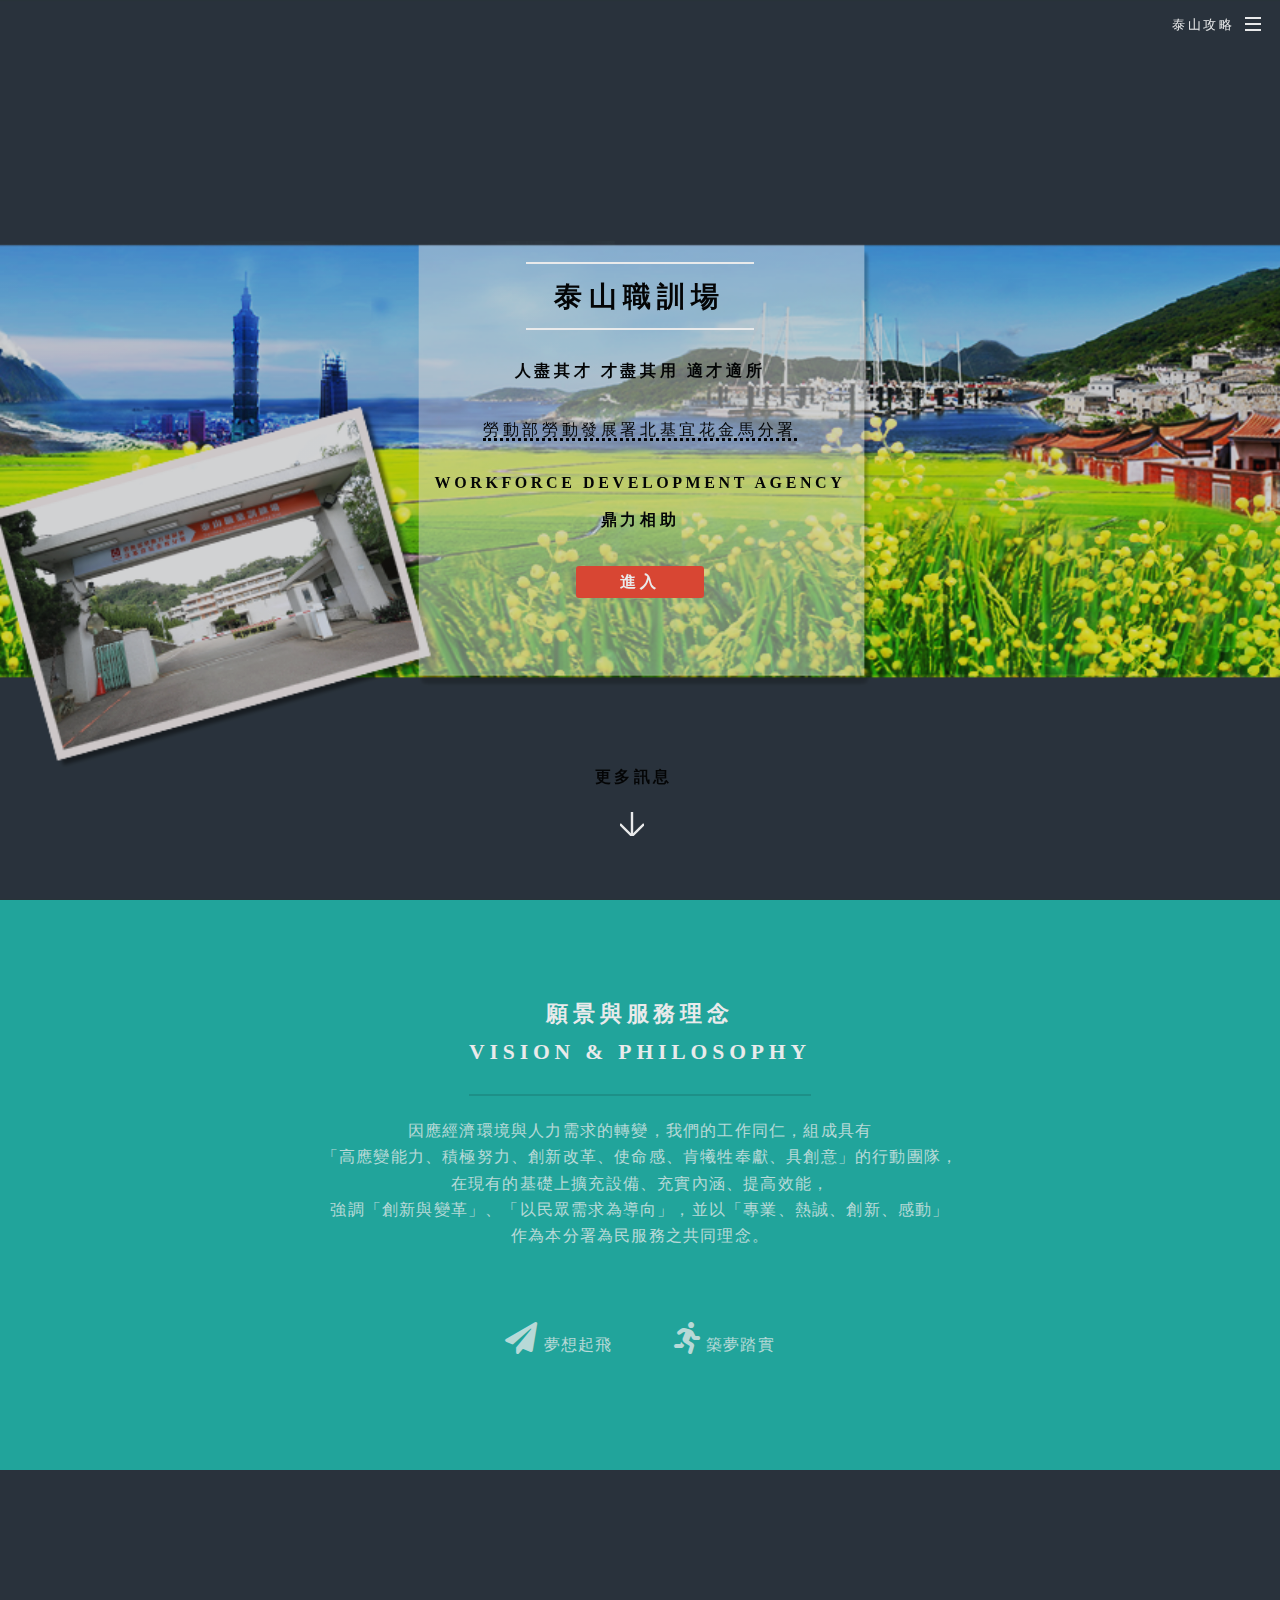
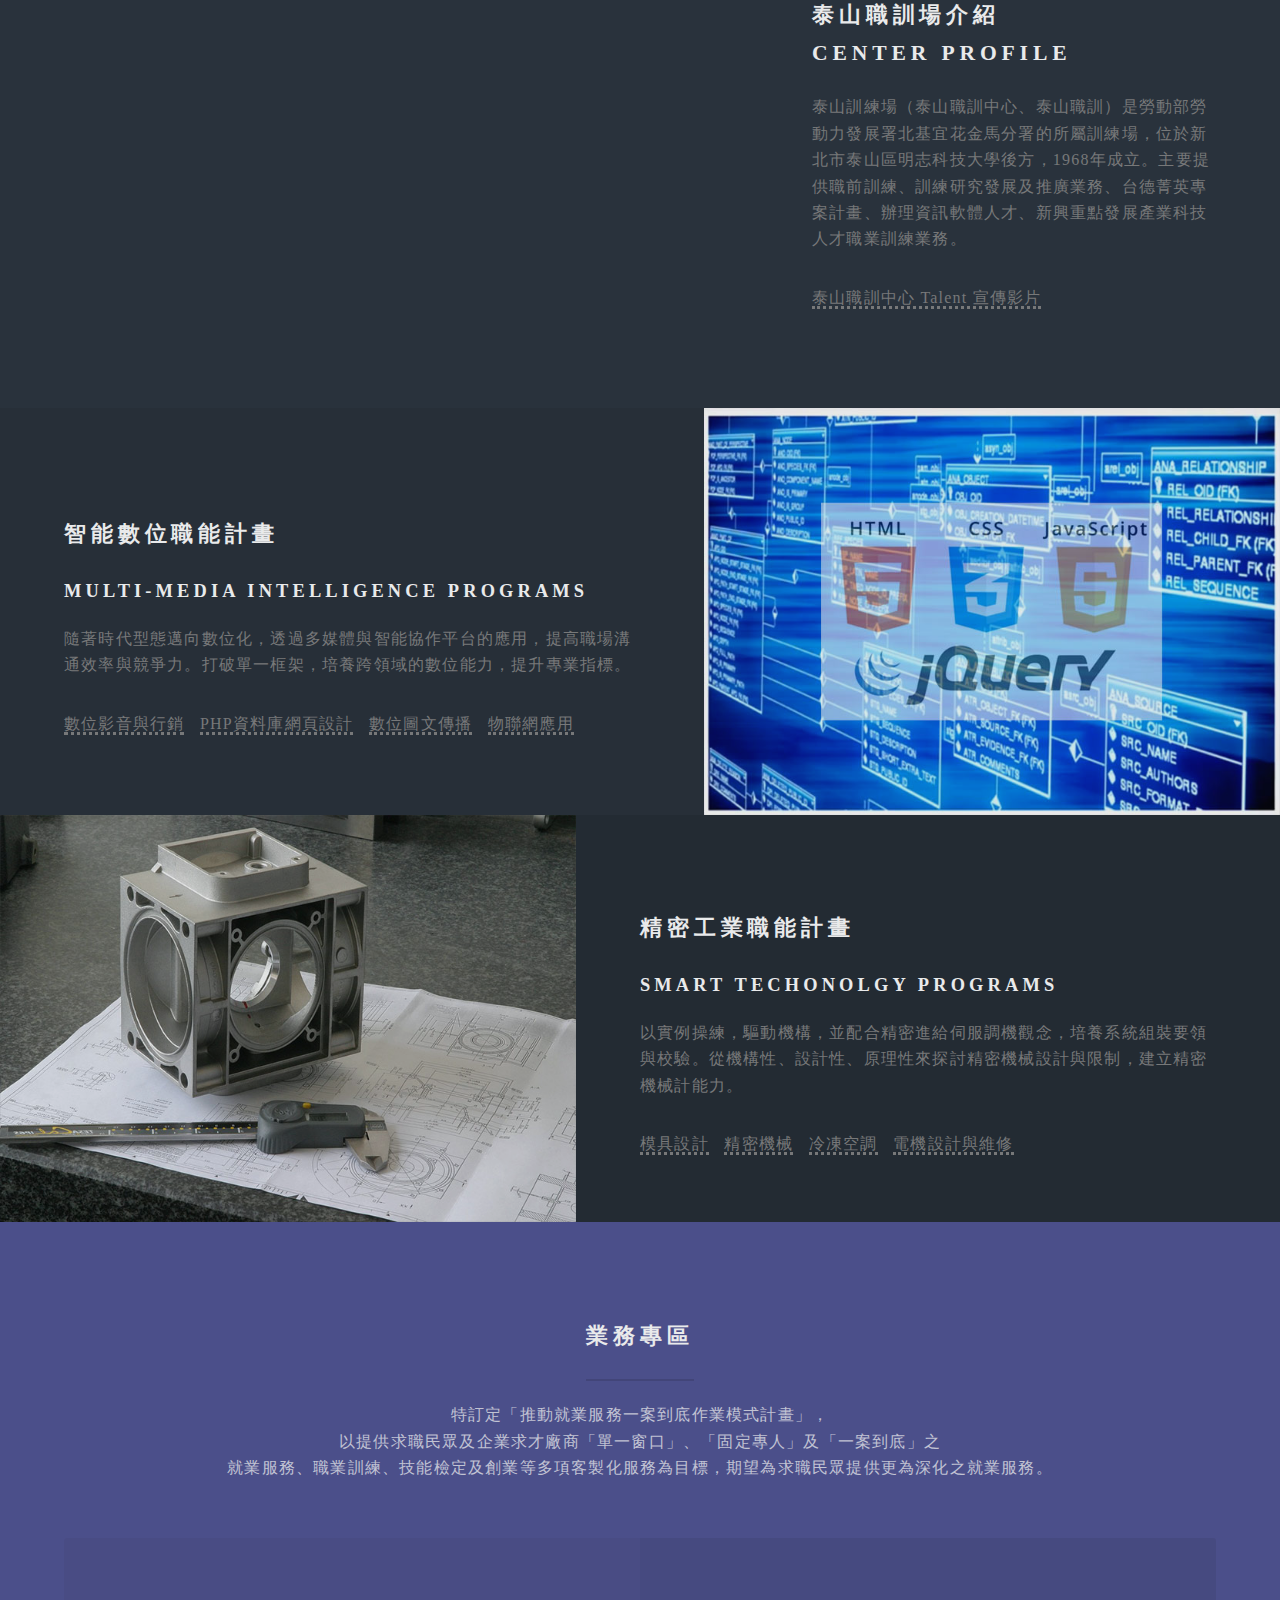
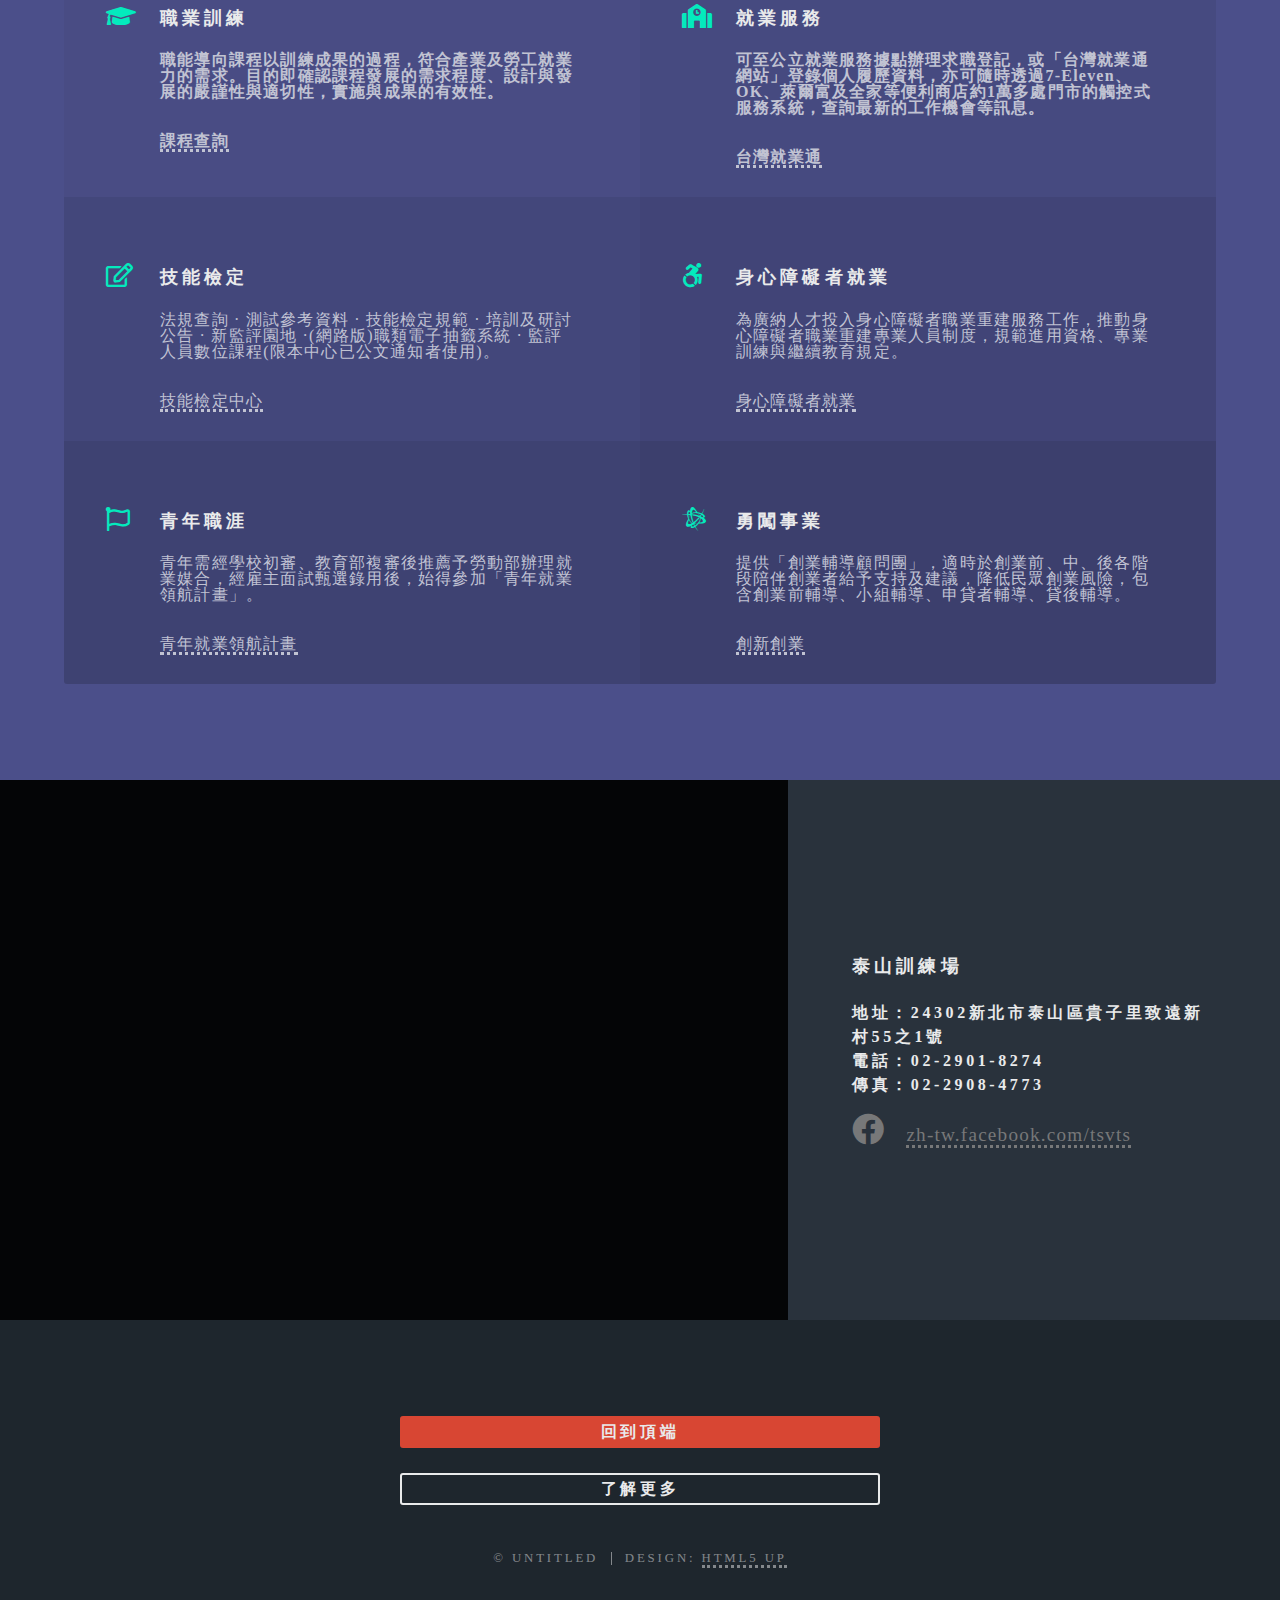
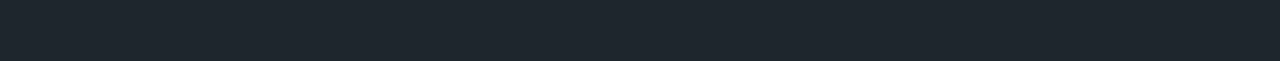
==== commit d0257936: "do main page" ====
--- a/index.html
+++ b/index.html
@@ -11,6 +11,11 @@
 		<meta name="viewport" content="width=device-width, initial-scale=1, user-scalable=no" />
 		<link rel="stylesheet" href="assets/css/main.css" />
 		<noscript><link rel="stylesheet" href="assets/css/noscript.css" /></noscript>
+<!-- mer -->
+		<link rel="shortcut icon" href="./images/logo-fav.ico" type="image/x-icon">
+		<link rel="stylesheet" href="./css/all.min.css">
+
+	
 	</head>
 
 	<body class="landing is-preload">
@@ -18,7 +23,7 @@
 		<!-- Page Wrapper -->
 			<div id="page-wrapper">
 
-				<!-- Header -->
+<!-- Header 頁眉和彈跳式選單-->
 					<header id="header" class="alt">
 						<h1><a href="index.html">泰⼭職訓場</a></h1>
 						<nav id="nav">
@@ -39,123 +44,186 @@
 						</nav>
 					</header>
 
-				<!-- Banner -->
+<!-- Banner -->
 					<section id="banner">
 						<div class="inner">
-							<h2>泰⼭職訓場</h2>
-							<p>人盡其才  才盡其用 適才適所 </p>
-							<p> <a href="https://tkyhkm.wda.gov.tw/Default.aspx">勞動部勞動發展署</a> </p>
-							<h1> Workforce Development Agency </h1>
-							<p> 鼎力相助</p>
+							<h2 style="color: black;">泰⼭職訓場</h2>
+							<p style="color: black; font-weight: bolder;">人盡其才  才盡其用 適才適所 </p>
+							<p> <a href="https://tkyhkm.wda.gov.tw/Default.aspx" style="color: black;">勞動部勞動發展署北基宜花金馬分署</a> </p>
+							<h1 style="color: black;"> Workforce Development Agency </h1>
+							<p style="color: black; font-weight: bolder"> 鼎力相助</p>
 							<ul class="actions special">
 								<li><a href="#" class="button primary">進入</a></li>
 							</ul>
 						</div>
-						<a href="#one" class="more scrolly">更多訊息</a>
-					</section>
-
-				<!-- One -->
+						<a href="#one" class="more scrolly" style="color: black; font-size: 1em; font-weight: bolder"> 更多訊息</a>
+					</section>
+					
+
+<!-- One 願景-->
 					<section id="one" class="wrapper style1 special">
-						<div class="inner">
-							<header class="major">
-								<h2>Arcu aliquet vel lobortis ata nisl<br />
-								eget augue amet aliquet nisl cep donec</h2>
-								<p>Aliquam ut ex ut augue consectetur interdum. Donec amet imperdiet eleifend<br />
-								fringilla tincidunt. Nullam dui leo Aenean mi ligula, rhoncus ullamcorper.</p>
+						<div class="inner" >
+							<header class="major">								
+								<h2>願景與服務理念<br />Vision & Philosophy</h2>
+								<p>因應經濟環境與人力需求的轉變，我們的工作同仁，組成具有<br />「高應變能力、積極努力、創新改革、使命感、肯犧牲奉獻、具創意」的行動團隊，<br />在現有的基礎上擴充設備、充實內涵、提高效能，<br />強調「創新與變革」、「以民眾需求為導向」，並以「專業、熱誠、創新、感動」<br />作為本分署為民服務之共同理念。</p>
 							</header>
 							<ul class="icons major">
-								<li><span class="icon far fa-gem major style1"><span class="label">Lorem</span></span></li>
-								<li><span class="icon far fa-heart major style2"><span class="label">Ipsum</span></span></li>
-								<li><span class="icon fas fa-code major style3"><span class="label">Dolor</span></span></li>
+									<i class=></i>
+								<li><span class="fas fa-paper-plane" style="font-size: 2em"></span>
+									<span class="label">夢想起飛</span></span></li>
+								<li><span class="fas fa-running" style="font-size: 2em"></span>
+									<span class="label">築夢踏實</span></li>
+			
 							</ul>
 						</div>
 					</section>
 
-				<!-- Two -->
+<!-- Two -1 介紹影片-->
 					<section id="two" class="wrapper alt style2">
 						<section class="spotlight">
-							<div class="image"><img src="images/pic01.jpg" alt="" /></div><div class="content">
-								<h2>Magna primis lobortis<br />
-								sed ullamcorper</h2>
-								<p>Aliquam ut ex ut augue consectetur interdum. Donec hendrerit imperdiet. Mauris eleifend fringilla nullam aenean mi ligula.</p>
+							<div class="iframeFilm"><iframe width="748" height="529" src="https://www.youtube.com/embed/Aai9IZHkRJY" frameborder="0" allow="accelerometer; autoplay; encrypted-media; gyroscope; picture-in-picture" allowfullscreen></iframe></div>
+							<div class="content">								
+								<h2>泰山職訓場介紹<br />
+								Center Profile</h2>
+								<p>泰山訓練場（泰山職訓中心、泰山職訓）是勞動部勞動力發展署北基宜花金馬分署的所屬訓練場，位於新北市泰山區明志科技大學後方，1968年成立。主要提供職前訓練、訓練研究發展及推廣業務、台德菁英專案計畫、辦理資訊軟體人才、新興重點發展產業科技人才職業訓練業務。</p>
+									<a href="https://www.youtube.com/watch?v=Vo-F1Q-hoHY" >泰山職訓中心 Talent 宣傳影片</a>
 							</div>
 						</section>
+
+<!-- Two -2 課程介紹-設計類-->						
 						<section class="spotlight">
-							<div class="image"><img src="images/pic02.jpg" alt="" /></div><div class="content">
-								<h2>Tortor dolore feugiat<br />
-								elementum magna</h2>
-								<p>Aliquam ut ex ut augue consectetur interdum. Donec hendrerit imperdiet. Mauris eleifend fringilla nullam aenean mi ligula.</p>
+							<div class="image"><img src="images/pic02b.jpg" alt="" /></div><div class="content">
+								<h2>智能數位職能計畫</h2>
+								<h3>Multi-media Intelligence Programs</h3>
+								<!-- <p>Aliquam ut ex ut augue consectetur interdum. Donec hendrerit imperdiet. Mauris eleifend fringilla nullam aenean mi ligula.</p><a href="https://www.youtube.com/watch?v=evecQAmyK-I">數位影音媒體</a> &nbsp -->
+								<p> 隨著時代型態邁向數位化，透過多媒體與智能協作平台的應用，提高職場溝通效率與競爭力。打破單一框架，培養跨領域的數位能力，提升專業指標。</p>	
+								<a href="https://www.youtube.com/watch?v=evecQAmyK-I&t=4s">數位影音與行銷</a> &nbsp
+								<a href="https://www.youtube.com/watch?v=DzN1czwBaK4">PHP資料庫網頁設計</a> &nbsp
+									<a href="https://www.youtube.com/watch?v=BD8WkmTKiyU">數位圖文傳播</a> &nbsp
+									<a href="https://www.youtube.com/watch?v=ByIdnRw4h7k">物聯網應用</a> &nbsp
+
+						</section>
+<!-- Two -3 課程介紹-工程類-->	
+						<section class="spotlight">
+								<div class="image"><img src="images/pic03b.jpg" alt="" /></div><div class="content">
+										<h2>精密工業職能計畫 </h2>
+										<h3>Smart Techonolgy Programs</h3>
+										<p>以實例操練，驅動機構，並配合精密進給伺服調機觀念，培養系統組裝要領與校驗。從機構性、設計性、原理性來探討精密機械設計與限制，建立精密機械計能力。</p>
+											<!-- <p>Aliquam ut ex ut augue consectetur interdum. Donec hendrerit imperdiet. Mauris eleifend fringilla nullam aenean mi ligula.</p> -->
+											<a href="https://www.youtube.com/watch?v=QkMzyb79khg">模具設計</a> &nbsp
+											<a href="https://www.youtube.com/watch?v=4JOoItb6rP0">精密機械</a> &nbsp
+											<a href="https://www.youtube.com/watch?v=2uwU_BsqAI0">冷凍空調</a> &nbsp
+											<a href="https://www.youtube.com/watch?v=jJR3KrQOwvY">電機設計與維修</a> &nbsp
+
 							</div>
 						</section>
-						<section class="spotlight">
-							<div class="image"><img src="images/pic03.jpg" alt="" /></div><div class="content">
-								<h2>Augue eleifend aliquet<br />
-								sed condimentum</h2>
-								<p>Aliquam ut ex ut augue consectetur interdum. Donec hendrerit imperdiet. Mauris eleifend fringilla nullam aenean mi ligula.</p>
-							</div>
-						</section>
-					</section>
-
-				<!-- Three -->
+					</section>
+
+<!-- Three 業務簡介-->
 					<section id="three" class="wrapper style3 special">
 						<div class="inner">
 							<header class="major">
-								<h2>Accumsan mus tortor nunc aliquet</h2>
-								<p>Aliquam ut ex ut augue consectetur interdum. Donec amet imperdiet eleifend<br />
-								fringilla tincidunt. Nullam dui leo Aenean mi ligula, rhoncus ullamcorper.</p>
+								<h2>業務專區</h2>
+								<div class="content">
+								<p>特訂定「推動就業服務一案到底作業模式計畫」，</br>以提供求職民眾及企業求才廠商「單一窗口」、「固定專人」及「一案到底」之</br>就業服務、職業訓練、技能檢定及創業等多項客製化服務為目標，期望為求職民眾提供更為深化之就業服務。</p>
+								</div>
 							</header>
 							<ul class="features">
-								<li class="icon far fa-paper-plane">
-									<h3>Arcu accumsan</h3>
-									<p>Augue consectetur sed interdum imperdiet et ipsum. Mauris lorem tincidunt nullam amet leo Aenean ligula consequat consequat.</p>
-								</li>
-								<li class="icon fas fa-laptop">
-									<h3>Ac Augue Eget</h3>
-									<p>Augue consectetur sed interdum imperdiet et ipsum. Mauris lorem tincidunt nullam amet leo Aenean ligula consequat consequat.</p>
-								</li>
-								<li class="icon fas fa-code">
-									<h3>Mus Scelerisque</h3>
-									<p>Augue consectetur sed interdum imperdiet et ipsum. Mauris lorem tincidunt nullam amet leo Aenean ligula consequat consequat.</p>
-								</li>
-								<li class="icon fas fa-headphones">
-									<h3>Mauris Imperdiet</h3>
-									<p>Augue consectetur sed interdum imperdiet et ipsum. Mauris lorem tincidunt nullam amet leo Aenean ligula consequat consequat.</p>
-								</li>
-								<li class="icon far fa-heart">
-									<h3>Aenean Primis</h3>
-									<p>Augue consectetur sed interdum imperdiet et ipsum. Mauris lorem tincidunt nullam amet leo Aenean ligula consequat consequat.</p>
-								</li>
+								<li class="fas fa-graduation-cap">
+									<h3>職業訓練</h3>
+								<!-- <p>Augue consectetur sed interdum imperdiet et ipsum. Mauris lorem tincidunt nullam amet leo Aenean ligula consequat consequat.</p> -->
+										<p>職能導向課程以訓練成果的過程，符合產業及勞工就業力的需求。目的即確認課程發展的需求程度、設計與發展的嚴謹性與適切性，實施與成果的有效性。</p>
+											<a href="https://www.taiwanjobs.gov.tw/Internet/index/CourseQuery_step.aspx">課程查詢</a> &nbsp
+														
+								</li>
+
+							
+								<li class="fas fa-school">
+									<h3>就業服務</h3>									
+									<!-- <p>Augue consectetur sed interdum imperdiet et ipsum. Mauris lorem tincidunt nullam amet leo Aenean ligula consequat consequat.</p> -->
+									<p>可至公立就業服務據點辦理求職登記，或「台灣就業通網站」登錄個人履歷資料，亦可隨時透過7-Eleven、OK、萊爾富及全家等便利商店約1萬多處門市的觸控式服務系統，查詢最新的工作機會等訊息。 </p>
+									<a href="https://www.taiwanjobs.gov.tw/Internet/index/index.aspx">台灣就業通</a> &nbsp
+									
+								</li>
+								
+								<li class="far fa-edit">					
+									<h3>技能檢定</h3>
+									<!-- <p>Augue consectetur sed interdum imperdiet et ipsum. Mauris lorem tincidunt nullam amet leo Aenean ligula consequat consequat.</p> -->
+									<p> 法規查詢 · 測試參考資料 · 技能檢定規範 · 培訓及研討公告 · 新監評園地 ·(網路版)職類電子抽籤系統 · 監評人員數位課程(限本中心已公文通知者使用)。 </p>
+									<a href="https://www.wdasec.gov.tw/Content_List.aspx?n=D999D1950A14E3C0">技能檢定中心 </a>
+									</li>				
+								
+								<li class="fab fa-accessible-icon">
+											<h3>身心障礙者就業</h3>
+
+											<!-- <p>Augue consectetur sed interdum imperdiet et ipsum. Mauris lorem tincidunt nullam amet leo Aenean ligula consequat consequat.</p> -->
+											<p> 為廣納人才投入身心障礙者職業重建服務工作，推動身心障礙者職業重建專業人員制度，規範進用資格、專業訓練與繼續教育規定。</p>
+											<a href=https://www.wda.gov.tw/Content_List.aspx?n=B7DDBFCACE3EB8F9">身心障礙者就業</a>
+									</li>									
+								
+
 								<li class="icon far fa-flag">
-									<h3>Tortor Ut</h3>
-									<p>Augue consectetur sed interdum imperdiet et ipsum. Mauris lorem tincidunt nullam amet leo Aenean ligula consequat consequat.</p>
-								</li>
+									<h3>青年職涯</h3>
+									<!-- <p>Augue consectetur sed interdum imperdiet et ipsum. Mauris lorem tincidunt nullam amet leo Aenean ligula consequat consequat.</p> -->
+									<p> 青年需經學校初審、教育部複審後推薦予勞動部辦理就業媒合，經雇主面試甄選錄用後，始得參加「青年就業領航計畫」。</p>
+									<a href=href="https://youthjob.taiwanjobs.gov.tw/youthjob"> 青年就業領航計畫</a>
+								</li>
+
+							
+								<li class="fab fa-battle-net">
+										<h3>勇闖事業</h3>
+										<!-- <p>Augue consectetur sed interdum imperdiet et ipsum. Mauris lorem tincidunt nullam amet leo Aenean ligula consequat consequat.</p> -->
+										<p> 提供「創業輔導顧問團」，適時於創業前、中、後各階段陪伴創業者給予支持及建議，降低民眾創業風險，包含創業前輔導、小組輔導、申貸者輔導、貸後輔導。</p>
+										<a href="https://tkyhkm.wda.gov.tw/Content_List.aspx?n=0670782E23BEF06C"> 創新創業</a>
+									</li>
+
 							</ul>
 						</div>
 					</section>
 
-				<!-- CTA -->
-					<section id="cta" class="wrapper style4">
+<!-- Two -3 地圖-->
+<section id="two" class="wrapper alt style2">
+		<section class="spotlight">
+			<div class="map">
+			<div class="iframeFilm"><iframe src="https://www.google.com/maps/embed?pb=!1m18!1m12!1m3!1d3614.718054543737!2d121.41947286767142!3d25.043640615656546!2m3!1f0!2f0!3f0!3m2!1i1024!2i768!4f13.1!3m3!1m2!1s0x3442a7bed3dc9b59%3A0x57e6439a2db0fa2a!2zMjQz5paw5YyX5biC5rOw5bGx5Y2A5rOw5bGx6IG36KiT5Lit5b-D!5e0!3m2!1szh-TW!2stw!4v1572163558328!5m2!1szh-TW!2stw" width="748" height="500" frameborder="0" style="border:0px;" allowfullscreen=""></iframe></div>
+		</div>
+		<div class="content">	
+			
+				<h3>泰山訓練場 </h3>
+				<h4>地址：24302新北市泰山區貴子里致遠新村55之1號 <br>  電話：02-2901-8274 <br> 傳真：02-2908-4773</h4>
+				<ul class="icons">
+					<li><a href="https://zh-tw.facebook.com/tsvts" class="icon fab fa-facebook" style="font-size: 2em "><span class="label">Twitter</span></a></li>
+					<a style="font-size: 1.2em" href="https://zh-tw.facebook.com/tsvts">zh-tw.facebook.com/tsvts</a>
+				</ul>
+				
+			</div>
+		</section>
+
+
+<!-- 頁腳/版權-->	
+	
+					 <!-- <section id="cta" class="wrapper style4">
 						<div class="inner">
-							<header>
-								<h2>Arcue ut vel commodo</h2>
-								<p>Aliquam ut ex ut augue consectetur interdum endrerit imperdiet amet eleifend fringilla.</p>
-							</header>
-							<ul class="actions stacked">
-								<li><a href="#" class="button fit primary">Activate</a></li>
-								<li><a href="#" class="button fit">Learn More</a></li>
-							</ul>
-						</div>
-					</section>
-
+							<header> 
+								<h2></h2>	
+							</header> 							
+						</div>					
+					
+					</section> -->
+<!-- 頁腳/版權-->					
 				<!-- Footer -->
 					<footer id="footer">
-						<ul class="icons">
+							<ul class="actions stacked">
+									<li><a href="#" class="button fit primary">回到頂端</a></li>
+									<li><a href="#" class="button fit">了解更多</a></li>
+					</ul>	
+						<!-- <ul class="icons">
 							<li><a href="#" class="icon fab fa-twitter"><span class="label">Twitter</span></a></li>
-							<li><a href="#" class="icon fab fa-facebook"><span class="label">Facebook</span></a></li>
-							<li><a href="#" class="icon fab fa-instagram"><span class="label">Instagram</span></a></li>
+							<!-- <li><a href="#" class="icon fab fa-facebook"><span class="label">Facebook</span></a></!--> 
+							<!-- <li><a href="#" class="icon fab fa-instagram"><span class="label">Instagram</span></a></li>
 							<li><a href="#" class="icon fab fa-dribbble"><span class="label">Dribbble</span></a></li>
-							<li><a href="#" class="icon far fa-envelope"><span class="label">Email</span></a></li>
-						</ul>
+							<li><a href="#" class="icon far fa-envelope"><span class="label">Email</span></a></li> -->
+						<!-- </ul> -->
 						<ul class="copyright">
 							<li>&copy; Untitled</li><li>Design: <a href="http://html5up.net">HTML5 UP</a></li>
 						</ul>
--- a/assets/css/main.css
+++ b/assets/css/main.css
@@ -31,8 +31,15 @@
 	display: block;}
 
 body {
-	line-height: 1;
-
+	line-height: 1;	
+}
+/* mer */
+div.map {
+	padding: 20px;
+	width: 788px;
+	height: 540px;
+	display: flex;	
+	background-color: black;
 }
 
 ol, ul {
@@ -104,7 +111,7 @@
 		}
 
 	body, input, select, textarea {
-		color: #fff;
+		color:gray;
 		font-family: "Open Sans", Helvetica, sans-serif;
 		font-size: 15pt;
 		font-weight: 400;
@@ -1758,8 +1765,8 @@
 
 /* Section/Article */
 
-	section.special, article.special {
-		text-align: center;
+section.special, article.special {
+		text-align: center; 
 	}
 
 	header p {
@@ -2401,11 +2408,11 @@
 		color: #fff;
 		cursor: pointer;
 		display: inline-block;
-		font-size: 0.8em;
+		font-size: 1em;
 		font-weight: 600;
-		height: 3.125em;
+		height: 2em;
 		letter-spacing: 0.225em;
-		line-height: 3.125em;
+		line-height: 2em;
 		max-width: 30em;
 		padding: 0 2.75em;
 		text-align: center;
@@ -2421,7 +2428,7 @@
 		input[type="button"]:hover,
 		button:hover,
 		.button:hover {
-			background-color: rgba(144, 144, 144, 0.25);
+			background-color: rgba(50, 50, 50, 1);
 		}
 
 		input[type="submit"]:active,
@@ -2479,7 +2486,7 @@
 			input[type="button"].primary:hover,
 			button.primary:hover,
 			.button.primary:hover {
-				background-color: #ef5e4a !important;
+				background-color: #490e06 !important;
 			}
 
 			input[type="submit"].primary:active,
@@ -3119,14 +3126,16 @@
 				}
 
 			}
-
+/* 住址 */
 		.wrapper.style4 {
-			background-color: transparent;
+			/* background-color: transparent; */
+			background-color:   #21b2a6;
+			color: #ffffff;
 		}
 
 		.wrapper.style5 {
-			background-color: #ffffff;
-			color: #4E4852;
+			background-color: #ffffff; 			
+			color: #4E4852; 
 		}
 
 			.wrapper.style5 strong, .wrapper.style5 b {
@@ -3306,7 +3315,7 @@
 		-webkit-transition: opacity 0.5s ease;
 		-ms-transition: opacity 0.5s ease;
 		transition: opacity 0.5s ease;
-		opacity: 1;
+		opacity: 0.9;
 		padding-top: 3em;
 	}
 
@@ -3803,13 +3812,13 @@
 		}
 
 /* Main */
-
+/* mer */
 	#main > header {
 		padding: 12em 0 10em 0 ;
-		background-image: -moz-linear-gradient(top, rgba(0,0,0,0.5), rgba(0,0,0,0.5)), url("../../images/banner.jpg");
-		background-image: -webkit-linear-gradient(top, rgba(0,0,0,0.5), rgba(0,0,0,0.5)), url("../../images/banner.jpg");
-		background-image: -ms-linear-gradient(top, rgba(0,0,0,0.5), rgba(0,0,0,0.5)), url("../../images/banner.jpg");
-		background-image: linear-gradient(top, rgba(0,0,0,0.5), rgba(0,0,0,0.5)), url("../../images/banner.jpg");
+		/* background-image: -moz-linear-gradient(top, rgba(0,0,0,0.5), rgba(0,0,0,0.5)), url("../../images/banner-TS.png");
+		background-image: -webkit-linear-gradient(top, rgba(0,0,0,0.5), rgba(0,0,0,0.5)), url("../../images/banner-TS.png");
+		background-image: -ms-linear-gradient(top, rgba(0,0,0,0.5), rgba(0,0,0,0.5)), url("../../images/banner-TS.png");
+		background-image: linear-gradient(top, rgba(0,0,0,0.5), rgba(0,0,0,0.5)), url("../../images/banner-TS.png"); */
 		background-attachment: fixed;
 		background-position: center center;
 		background-repeat: no-repeat;
@@ -3956,10 +3965,10 @@
 /* Landing */
 
 	body.landing #page-wrapper {
-		background-image: -moz-linear-gradient(top, rgba(0,0,0,0.5), rgba(0,0,0,0.5)), url("../../images/banner.jpg");
-		background-image: -webkit-linear-gradient(top, rgba(0,0,0,0.5), rgba(0,0,0,0.5)), url("../../images/banner.jpg");
-		background-image: -ms-linear-gradient(top, rgba(0,0,0,0.5), rgba(0,0,0,0.5)), url("../../images/banner.jpg");
-		background-image: linear-gradient(top, rgba(0,0,0,0.5), rgba(0,0,0,0.5)), url("../../images/banner.jpg");
+		background-image: -moz-linear-gradient(top, rgba(0,0,0,0.1), rgba(0,0,0,0.1)), url("../../images/banner-TS.png");
+		background-image: -webkit-linear-gradient(top, rgba(0,0,0,0.1), rgba(0,0,0,0.1)), url("../../images/banner-TS.png");
+		background-image: -ms-linear-gradient(top, rgba(0,0,0,0.1), rgba(0,0,0,0.1)), url("../../images/banner-TS.png");
+		background-image: linear-gradient(top, rgba(0,0,0,0.1), rgba(0,0,0,0.1)), url("../../images/banner-TS.png"); 
 		background-attachment: fixed;
 		background-position: center center;
 		background-repeat: no-repeat;
@@ -3977,10 +3986,10 @@
 
 	body.is-mobile.landing #banner,
 	body.is-mobile.landing .wrapper.style4 {
-		background-image: -moz-linear-gradient(top, rgba(0,0,0,0.5), rgba(0,0,0,0.5)), url("../../images/banner.jpg");
-		background-image: -webkit-linear-gradient(top, rgba(0,0,0,0.5), rgba(0,0,0,0.5)), url("../../images/banner.jpg");
-		background-image: -ms-linear-gradient(top, rgba(0,0,0,0.5), rgba(0,0,0,0.5)), url("../../images/banner.jpg");
-		background-image: linear-gradient(top, rgba(0,0,0,0.5), rgba(0,0,0,0.5)), url("../../images/banner.jpg");
+		background-image: -moz-linear-gradient(top, rgba(0,0,0,0.5), rgba(0,0,0,0.5)), url("../../images/banner-TS.png");
+		background-image: -webkit-linear-gradient(top, rgba(0,0,0,0.5), rgba(0,0,0,0.5)), url("../../images/banner-TS.png");
+		background-image: -ms-linear-gradient(top, rgba(0,0,0,0.5), rgba(0,0,0,0.5)), url("../../images/banner-TS.png");
+		background-image: linear-gradient(top, rgba(0,0,0,0.5), rgba(0,0,0,0.5)), url("../../images/banner-TS.png");
 		background-position: center center;
 		background-repeat: no-repeat;
 		background-size: cover;
--- a/css/all.min.css
+++ b/css/all.min.css
@@ -0,0 +1,5 @@
+/*!
+ * Font Awesome Free 5.11.2 by @fontawesome - https://fontawesome.com
+ * License - https://fontawesome.com/license/free (Icons: CC BY 4.0, Fonts: SIL OFL 1.1, Code: MIT License)
+ */
+.fa,.fab,.fad,.fal,.far,.fas{-moz-osx-font-smoothing:grayscale;-webkit-font-smoothing:antialiased;display:inline-block;font-style:normal;font-variant:normal;text-rendering:auto;line-height:1}.fa-lg{font-size:1.33333em;line-height:.75em;vertical-align:-.0667em}.fa-xs{font-size:.75em}.fa-sm{font-size:.875em}.fa-1x{font-size:1em}.fa-2x{font-size:2em}.fa-3x{font-size:3em}.fa-4x{font-size:4em}.fa-5x{font-size:5em}.fa-6x{font-size:6em}.fa-7x{font-size:7em}.fa-8x{font-size:8em}.fa-9x{font-size:9em}.fa-10x{font-size:10em}.fa-fw{text-align:center;width:1.25em}.fa-ul{list-style-type:none;margin-left:2.5em;padding-left:0}.fa-ul>li{position:relative}.fa-li{left:-2em;position:absolute;text-align:center;width:2em;line-height:inherit}.fa-border{border:.08em solid #eee;border-radius:.1em;padding:.2em .25em .15em}.fa-pull-left{float:left}.fa-pull-right{float:right}.fa.fa-pull-left,.fab.fa-pull-left,.fal.fa-pull-left,.far.fa-pull-left,.fas.fa-pull-left{margin-right:.3em}.fa.fa-pull-right,.fab.fa-pull-right,.fal.fa-pull-right,.far.fa-pull-right,.fas.fa-pull-right{margin-left:.3em}.fa-spin{-webkit-animation:fa-spin 2s linear infinite;animation:fa-spin 2s linear infinite}.fa-pulse{-webkit-animation:fa-spin 1s steps(8) infinite;animation:fa-spin 1s steps(8) infinite}@-webkit-keyframes fa-spin{0%{-webkit-transform:rotate(0deg);transform:rotate(0deg)}to{-webkit-transform:rotate(1turn);transform:rotate(1turn)}}@keyframes fa-spin{0%{-webkit-transform:rotate(0deg);transform:rotate(0deg)}to{-webkit-transform:rotate(1turn);transform:rotate(1turn)}}.fa-rotate-90{-ms-filter:"progid:DXImageTransform.Microsoft.BasicImage(rotation=1)";-webkit-transform:rotate(90deg);transform:rotate(90deg)}.fa-rotate-180{-ms-filter:"progid:DXImageTransform.Microsoft.BasicImage(rotation=2)";-webkit-transform:rotate(180deg);transform:rotate(180deg)}.fa-rotate-270{-ms-filter:"progid:DXImageTransform.Microsoft.BasicImage(rotation=3)";-webkit-transform:rotate(270deg);transform:rotate(270deg)}.fa-flip-horizontal{-ms-filter:"progid:DXImageTransform.Microsoft.BasicImage(rotation=0, mirror=1)";-webkit-transform:scaleX(-1);transform:scaleX(-1)}.fa-flip-vertical{-webkit-transform:scaleY(-1);transform:scaleY(-1)}.fa-flip-both,.fa-flip-horizontal.fa-flip-vertical,.fa-flip-vertical{-ms-filter:"progid:DXImageTransform.Microsoft.BasicImage(rotation=2, mirror=1)"}.fa-flip-both,.fa-flip-horizontal.fa-flip-vertical{-webkit-transform:scale(-1);transform:scale(-1)}:root .fa-flip-both,:root .fa-flip-horizontal,:root .fa-flip-vertical,:root .fa-rotate-90,:root .fa-rotate-180,:root .fa-rotate-270{-webkit-filter:none;filter:none}.fa-stack{display:inline-block;height:2em;line-height:2em;position:relative;vertical-align:middle;width:2.5em}.fa-stack-1x,.fa-stack-2x{left:0;position:absolute;text-align:center;width:100%}.fa-stack-1x{line-height:inherit}.fa-stack-2x{font-size:2em}.fa-inverse{color:#fff}.fa-500px:before{content:"\f26e"}.fa-accessible-icon:before{content:"\f368"}.fa-accusoft:before{content:"\f369"}.fa-acquisitions-incorporated:before{content:"\f6af"}.fa-ad:before{content:"\f641"}.fa-address-book:before{content:"\f2b9"}.fa-address-card:before{content:"\f2bb"}.fa-adjust:before{content:"\f042"}.fa-adn:before{content:"\f170"}.fa-adobe:before{content:"\f778"}.fa-adversal:before{content:"\f36a"}.fa-affiliatetheme:before{content:"\f36b"}.fa-air-freshener:before{content:"\f5d0"}.fa-airbnb:before{content:"\f834"}.fa-algolia:before{content:"\f36c"}.fa-align-center:before{content:"\f037"}.fa-align-justify:before{content:"\f039"}.fa-align-left:before{content:"\f036"}.fa-align-right:before{content:"\f038"}.fa-alipay:before{content:"\f642"}.fa-allergies:before{content:"\f461"}.fa-amazon:before{content:"\f270"}.fa-amazon-pay:before{content:"\f42c"}.fa-ambulance:before{content:"\f0f9"}.fa-american-sign-language-interpreting:before{content:"\f2a3"}.fa-amilia:before{content:"\f36d"}.fa-anchor:before{content:"\f13d"}.fa-android:before{content:"\f17b"}.fa-angellist:before{content:"\f209"}.fa-angle-double-down:before{content:"\f103"}.fa-angle-double-left:before{content:"\f100"}.fa-angle-double-right:before{content:"\f101"}.fa-angle-double-up:before{content:"\f102"}.fa-angle-down:before{content:"\f107"}.fa-angle-left:before{content:"\f104"}.fa-angle-right:before{content:"\f105"}.fa-angle-up:before{content:"\f106"}.fa-angry:before{content:"\f556"}.fa-angrycreative:before{content:"\f36e"}.fa-angular:before{content:"\f420"}.fa-ankh:before{content:"\f644"}.fa-app-store:before{content:"\f36f"}.fa-app-store-ios:before{content:"\f370"}.fa-apper:before{content:"\f371"}.fa-apple:before{content:"\f179"}.fa-apple-alt:before{content:"\f5d1"}.fa-apple-pay:before{content:"\f415"}.fa-archive:before{content:"\f187"}.fa-archway:before{content:"\f557"}.fa-arrow-alt-circle-down:before{content:"\f358"}.fa-arrow-alt-circle-left:before{content:"\f359"}.fa-arrow-alt-circle-right:before{content:"\f35a"}.fa-arrow-alt-circle-up:before{content:"\f35b"}.fa-arrow-circle-down:before{content:"\f0ab"}.fa-arrow-circle-left:before{content:"\f0a8"}.fa-arrow-circle-right:before{content:"\f0a9"}.fa-arrow-circle-up:before{content:"\f0aa"}.fa-arrow-down:before{content:"\f063"}.fa-arrow-left:before{content:"\f060"}.fa-arrow-right:before{content:"\f061"}.fa-arrow-up:before{content:"\f062"}.fa-arrows-alt:before{content:"\f0b2"}.fa-arrows-alt-h:before{content:"\f337"}.fa-arrows-alt-v:before{content:"\f338"}.fa-artstation:before{content:"\f77a"}.fa-assistive-listening-systems:before{content:"\f2a2"}.fa-asterisk:before{content:"\f069"}.fa-asymmetrik:before{content:"\f372"}.fa-at:before{content:"\f1fa"}.fa-atlas:before{content:"\f558"}.fa-atlassian:before{content:"\f77b"}.fa-atom:before{content:"\f5d2"}.fa-audible:before{content:"\f373"}.fa-audio-description:before{content:"\f29e"}.fa-autoprefixer:before{content:"\f41c"}.fa-avianex:before{content:"\f374"}.fa-aviato:before{content:"\f421"}.fa-award:before{content:"\f559"}.fa-aws:before{content:"\f375"}.fa-baby:before{content:"\f77c"}.fa-baby-carriage:before{content:"\f77d"}.fa-backspace:before{content:"\f55a"}.fa-backward:before{content:"\f04a"}.fa-bacon:before{content:"\f7e5"}.fa-balance-scale:before{content:"\f24e"}.fa-balance-scale-left:before{content:"\f515"}.fa-balance-scale-right:before{content:"\f516"}.fa-ban:before{content:"\f05e"}.fa-band-aid:before{content:"\f462"}.fa-bandcamp:before{content:"\f2d5"}.fa-barcode:before{content:"\f02a"}.fa-bars:before{content:"\f0c9"}.fa-baseball-ball:before{content:"\f433"}.fa-basketball-ball:before{content:"\f434"}.fa-bath:before{content:"\f2cd"}.fa-battery-empty:before{content:"\f244"}.fa-battery-full:before{content:"\f240"}.fa-battery-half:before{content:"\f242"}.fa-battery-quarter:before{content:"\f243"}.fa-battery-three-quarters:before{content:"\f241"}.fa-battle-net:before{content:"\f835"}.fa-bed:before{content:"\f236"}.fa-beer:before{content:"\f0fc"}.fa-behance:before{content:"\f1b4"}.fa-behance-square:before{content:"\f1b5"}.fa-bell:before{content:"\f0f3"}.fa-bell-slash:before{content:"\f1f6"}.fa-bezier-curve:before{content:"\f55b"}.fa-bible:before{content:"\f647"}.fa-bicycle:before{content:"\f206"}.fa-biking:before{content:"\f84a"}.fa-bimobject:before{content:"\f378"}.fa-binoculars:before{content:"\f1e5"}.fa-biohazard:before{content:"\f780"}.fa-birthday-cake:before{content:"\f1fd"}.fa-bitbucket:before{content:"\f171"}.fa-bitcoin:before{content:"\f379"}.fa-bity:before{content:"\f37a"}.fa-black-tie:before{content:"\f27e"}.fa-blackberry:before{content:"\f37b"}.fa-blender:before{content:"\f517"}.fa-blender-phone:before{content:"\f6b6"}.fa-blind:before{content:"\f29d"}.fa-blog:before{content:"\f781"}.fa-blogger:before{content:"\f37c"}.fa-blogger-b:before{content:"\f37d"}.fa-bluetooth:before{content:"\f293"}.fa-bluetooth-b:before{content:"\f294"}.fa-bold:before{content:"\f032"}.fa-bolt:before{content:"\f0e7"}.fa-bomb:before{content:"\f1e2"}.fa-bone:before{content:"\f5d7"}.fa-bong:before{content:"\f55c"}.fa-book:before{content:"\f02d"}.fa-book-dead:before{content:"\f6b7"}.fa-book-medical:before{content:"\f7e6"}.fa-book-open:before{content:"\f518"}.fa-book-reader:before{content:"\f5da"}.fa-bookmark:before{content:"\f02e"}.fa-bootstrap:before{content:"\f836"}.fa-border-all:before{content:"\f84c"}.fa-border-none:before{content:"\f850"}.fa-border-style:before{content:"\f853"}.fa-bowling-ball:before{content:"\f436"}.fa-box:before{content:"\f466"}.fa-box-open:before{content:"\f49e"}.fa-boxes:before{content:"\f468"}.fa-braille:before{content:"\f2a1"}.fa-brain:before{content:"\f5dc"}.fa-bread-slice:before{content:"\f7ec"}.fa-briefcase:before{content:"\f0b1"}.fa-briefcase-medical:before{content:"\f469"}.fa-broadcast-tower:before{content:"\f519"}.fa-broom:before{content:"\f51a"}.fa-brush:before{content:"\f55d"}.fa-btc:before{content:"\f15a"}.fa-buffer:before{content:"\f837"}.fa-bug:before{content:"\f188"}.fa-building:before{content:"\f1ad"}.fa-bullhorn:before{content:"\f0a1"}.fa-bullseye:before{content:"\f140"}.fa-burn:before{content:"\f46a"}.fa-buromobelexperte:before{content:"\f37f"}.fa-bus:before{content:"\f207"}.fa-bus-alt:before{content:"\f55e"}.fa-business-time:before{content:"\f64a"}.fa-buy-n-large:before{content:"\f8a6"}.fa-buysellads:before{content:"\f20d"}.fa-calculator:before{content:"\f1ec"}.fa-calendar:before{content:"\f133"}.fa-calendar-alt:before{content:"\f073"}.fa-calendar-check:before{content:"\f274"}.fa-calendar-day:before{content:"\f783"}.fa-calendar-minus:before{content:"\f272"}.fa-calendar-plus:before{content:"\f271"}.fa-calendar-times:before{content:"\f273"}.fa-calendar-week:before{content:"\f784"}.fa-camera:before{content:"\f030"}.fa-camera-retro:before{content:"\f083"}.fa-campground:before{content:"\f6bb"}.fa-canadian-maple-leaf:before{content:"\f785"}.fa-candy-cane:before{content:"\f786"}.fa-cannabis:before{content:"\f55f"}.fa-capsules:before{content:"\f46b"}.fa-car:before{content:"\f1b9"}.fa-car-alt:before{content:"\f5de"}.fa-car-battery:before{content:"\f5df"}.fa-car-crash:before{content:"\f5e1"}.fa-car-side:before{content:"\f5e4"}.fa-caret-down:before{content:"\f0d7"}.fa-caret-left:before{content:"\f0d9"}.fa-caret-right:before{content:"\f0da"}.fa-caret-square-down:before{content:"\f150"}.fa-caret-square-left:before{content:"\f191"}.fa-caret-square-right:before{content:"\f152"}.fa-caret-square-up:before{content:"\f151"}.fa-caret-up:before{content:"\f0d8"}.fa-carrot:before{content:"\f787"}.fa-cart-arrow-down:before{content:"\f218"}.fa-cart-plus:before{content:"\f217"}.fa-cash-register:before{content:"\f788"}.fa-cat:before{content:"\f6be"}.fa-cc-amazon-pay:before{content:"\f42d"}.fa-cc-amex:before{content:"\f1f3"}.fa-cc-apple-pay:before{content:"\f416"}.fa-cc-diners-club:before{content:"\f24c"}.fa-cc-discover:before{content:"\f1f2"}.fa-cc-jcb:before{content:"\f24b"}.fa-cc-mastercard:before{content:"\f1f1"}.fa-cc-paypal:before{content:"\f1f4"}.fa-cc-stripe:before{content:"\f1f5"}.fa-cc-visa:before{content:"\f1f0"}.fa-centercode:before{content:"\f380"}.fa-centos:before{content:"\f789"}.fa-certificate:before{content:"\f0a3"}.fa-chair:before{content:"\f6c0"}.fa-chalkboard:before{content:"\f51b"}.fa-chalkboard-teacher:before{content:"\f51c"}.fa-charging-station:before{content:"\f5e7"}.fa-chart-area:before{content:"\f1fe"}.fa-chart-bar:before{content:"\f080"}.fa-chart-line:before{content:"\f201"}.fa-chart-pie:before{content:"\f200"}.fa-check:before{content:"\f00c"}.fa-check-circle:before{content:"\f058"}.fa-check-double:before{content:"\f560"}.fa-check-square:before{content:"\f14a"}.fa-cheese:before{content:"\f7ef"}.fa-chess:before{content:"\f439"}.fa-chess-bishop:before{content:"\f43a"}.fa-chess-board:before{content:"\f43c"}.fa-chess-king:before{content:"\f43f"}.fa-chess-knight:before{content:"\f441"}.fa-chess-pawn:before{content:"\f443"}.fa-chess-queen:before{content:"\f445"}.fa-chess-rook:before{content:"\f447"}.fa-chevron-circle-down:before{content:"\f13a"}.fa-chevron-circle-left:before{content:"\f137"}.fa-chevron-circle-right:before{content:"\f138"}.fa-chevron-circle-up:before{content:"\f139"}.fa-chevron-down:before{content:"\f078"}.fa-chevron-left:before{content:"\f053"}.fa-chevron-right:before{content:"\f054"}.fa-chevron-up:before{content:"\f077"}.fa-child:before{content:"\f1ae"}.fa-chrome:before{content:"\f268"}.fa-chromecast:before{content:"\f838"}.fa-church:before{content:"\f51d"}.fa-circle:before{content:"\f111"}.fa-circle-notch:before{content:"\f1ce"}.fa-city:before{content:"\f64f"}.fa-clinic-medical:before{content:"\f7f2"}.fa-clipboard:before{content:"\f328"}.fa-clipboard-check:before{content:"\f46c"}.fa-clipboard-list:before{content:"\f46d"}.fa-clock:before{content:"\f017"}.fa-clone:before{content:"\f24d"}.fa-closed-captioning:before{content:"\f20a"}.fa-cloud:before{content:"\f0c2"}.fa-cloud-download-alt:before{content:"\f381"}.fa-cloud-meatball:before{content:"\f73b"}.fa-cloud-moon:before{content:"\f6c3"}.fa-cloud-moon-rain:before{content:"\f73c"}.fa-cloud-rain:before{content:"\f73d"}.fa-cloud-showers-heavy:before{content:"\f740"}.fa-cloud-sun:before{content:"\f6c4"}.fa-cloud-sun-rain:before{content:"\f743"}.fa-cloud-upload-alt:before{content:"\f382"}.fa-cloudscale:before{content:"\f383"}.fa-cloudsmith:before{content:"\f384"}.fa-cloudversify:before{content:"\f385"}.fa-cocktail:before{content:"\f561"}.fa-code:before{content:"\f121"}.fa-code-branch:before{content:"\f126"}.fa-codepen:before{content:"\f1cb"}.fa-codiepie:before{content:"\f284"}.fa-coffee:before{content:"\f0f4"}.fa-cog:before{content:"\f013"}.fa-cogs:before{content:"\f085"}.fa-coins:before{content:"\f51e"}.fa-columns:before{content:"\f0db"}.fa-comment:before{content:"\f075"}.fa-comment-alt:before{content:"\f27a"}.fa-comment-dollar:before{content:"\f651"}.fa-comment-dots:before{content:"\f4ad"}.fa-comment-medical:before{content:"\f7f5"}.fa-comment-slash:before{content:"\f4b3"}.fa-comments:before{content:"\f086"}.fa-comments-dollar:before{content:"\f653"}.fa-compact-disc:before{content:"\f51f"}.fa-compass:before{content:"\f14e"}.fa-compress:before{content:"\f066"}.fa-compress-arrows-alt:before{content:"\f78c"}.fa-concierge-bell:before{content:"\f562"}.fa-confluence:before{content:"\f78d"}.fa-connectdevelop:before{content:"\f20e"}.fa-contao:before{content:"\f26d"}.fa-cookie:before{content:"\f563"}.fa-cookie-bite:before{content:"\f564"}.fa-copy:before{content:"\f0c5"}.fa-copyright:before{content:"\f1f9"}.fa-cotton-bureau:before{content:"\f89e"}.fa-couch:before{content:"\f4b8"}.fa-cpanel:before{content:"\f388"}.fa-creative-commons:before{content:"\f25e"}.fa-creative-commons-by:before{content:"\f4e7"}.fa-creative-commons-nc:before{content:"\f4e8"}.fa-creative-commons-nc-eu:before{content:"\f4e9"}.fa-creative-commons-nc-jp:before{content:"\f4ea"}.fa-creative-commons-nd:before{content:"\f4eb"}.fa-creative-commons-pd:before{content:"\f4ec"}.fa-creative-commons-pd-alt:before{content:"\f4ed"}.fa-creative-commons-remix:before{content:"\f4ee"}.fa-creative-commons-sa:before{content:"\f4ef"}.fa-creative-commons-sampling:before{content:"\f4f0"}.fa-creative-commons-sampling-plus:before{content:"\f4f1"}.fa-creative-commons-share:before{content:"\f4f2"}.fa-creative-commons-zero:before{content:"\f4f3"}.fa-credit-card:before{content:"\f09d"}.fa-critical-role:before{content:"\f6c9"}.fa-crop:before{content:"\f125"}.fa-crop-alt:before{content:"\f565"}.fa-cross:before{content:"\f654"}.fa-crosshairs:before{content:"\f05b"}.fa-crow:before{content:"\f520"}.fa-crown:before{content:"\f521"}.fa-crutch:before{content:"\f7f7"}.fa-css3:before{content:"\f13c"}.fa-css3-alt:before{content:"\f38b"}.fa-cube:before{content:"\f1b2"}.fa-cubes:before{content:"\f1b3"}.fa-cut:before{content:"\f0c4"}.fa-cuttlefish:before{content:"\f38c"}.fa-d-and-d:before{content:"\f38d"}.fa-d-and-d-beyond:before{content:"\f6ca"}.fa-dashcube:before{content:"\f210"}.fa-database:before{content:"\f1c0"}.fa-deaf:before{content:"\f2a4"}.fa-delicious:before{content:"\f1a5"}.fa-democrat:before{content:"\f747"}.fa-deploydog:before{content:"\f38e"}.fa-deskpro:before{content:"\f38f"}.fa-desktop:before{content:"\f108"}.fa-dev:before{content:"\f6cc"}.fa-deviantart:before{content:"\f1bd"}.fa-dharmachakra:before{content:"\f655"}.fa-dhl:before{content:"\f790"}.fa-diagnoses:before{content:"\f470"}.fa-diaspora:before{content:"\f791"}.fa-dice:before{content:"\f522"}.fa-dice-d20:before{content:"\f6cf"}.fa-dice-d6:before{content:"\f6d1"}.fa-dice-five:before{content:"\f523"}.fa-dice-four:before{content:"\f524"}.fa-dice-one:before{content:"\f525"}.fa-dice-six:before{content:"\f526"}.fa-dice-three:before{content:"\f527"}.fa-dice-two:before{content:"\f528"}.fa-digg:before{content:"\f1a6"}.fa-digital-ocean:before{content:"\f391"}.fa-digital-tachograph:before{content:"\f566"}.fa-directions:before{content:"\f5eb"}.fa-discord:before{content:"\f392"}.fa-discourse:before{content:"\f393"}.fa-divide:before{content:"\f529"}.fa-dizzy:before{content:"\f567"}.fa-dna:before{content:"\f471"}.fa-dochub:before{content:"\f394"}.fa-docker:before{content:"\f395"}.fa-dog:before{content:"\f6d3"}.fa-dollar-sign:before{content:"\f155"}.fa-dolly:before{content:"\f472"}.fa-dolly-flatbed:before{content:"\f474"}.fa-donate:before{content:"\f4b9"}.fa-door-closed:before{content:"\f52a"}.fa-door-open:before{content:"\f52b"}.fa-dot-circle:before{content:"\f192"}.fa-dove:before{content:"\f4ba"}.fa-download:before{content:"\f019"}.fa-draft2digital:before{content:"\f396"}.fa-drafting-compass:before{content:"\f568"}.fa-dragon:before{content:"\f6d5"}.fa-draw-polygon:before{content:"\f5ee"}.fa-dribbble:before{content:"\f17d"}.fa-dribbble-square:before{content:"\f397"}.fa-dropbox:before{content:"\f16b"}.fa-drum:before{content:"\f569"}.fa-drum-steelpan:before{content:"\f56a"}.fa-drumstick-bite:before{content:"\f6d7"}.fa-drupal:before{content:"\f1a9"}.fa-dumbbell:before{content:"\f44b"}.fa-dumpster:before{content:"\f793"}.fa-dumpster-fire:before{content:"\f794"}.fa-dungeon:before{content:"\f6d9"}.fa-dyalog:before{content:"\f399"}.fa-earlybirds:before{content:"\f39a"}.fa-ebay:before{content:"\f4f4"}.fa-edge:before{content:"\f282"}.fa-edit:before{content:"\f044"}.fa-egg:before{content:"\f7fb"}.fa-eject:before{content:"\f052"}.fa-elementor:before{content:"\f430"}.fa-ellipsis-h:before{content:"\f141"}.fa-ellipsis-v:before{content:"\f142"}.fa-ello:before{content:"\f5f1"}.fa-ember:before{content:"\f423"}.fa-empire:before{content:"\f1d1"}.fa-envelope:before{content:"\f0e0"}.fa-envelope-open:before{content:"\f2b6"}.fa-envelope-open-text:before{content:"\f658"}.fa-envelope-square:before{content:"\f199"}.fa-envira:before{content:"\f299"}.fa-equals:before{content:"\f52c"}.fa-eraser:before{content:"\f12d"}.fa-erlang:before{content:"\f39d"}.fa-ethereum:before{content:"\f42e"}.fa-ethernet:before{content:"\f796"}.fa-etsy:before{content:"\f2d7"}.fa-euro-sign:before{content:"\f153"}.fa-evernote:before{content:"\f839"}.fa-exchange-alt:before{content:"\f362"}.fa-exclamation:before{content:"\f12a"}.fa-exclamation-circle:before{content:"\f06a"}.fa-exclamation-triangle:before{content:"\f071"}.fa-expand:before{content:"\f065"}.fa-expand-arrows-alt:before{content:"\f31e"}.fa-expeditedssl:before{content:"\f23e"}.fa-external-link-alt:before{content:"\f35d"}.fa-external-link-square-alt:before{content:"\f360"}.fa-eye:before{content:"\f06e"}.fa-eye-dropper:before{content:"\f1fb"}.fa-eye-slash:before{content:"\f070"}.fa-facebook:before{content:"\f09a"}.fa-facebook-f:before{content:"\f39e"}.fa-facebook-messenger:before{content:"\f39f"}.fa-facebook-square:before{content:"\f082"}.fa-fan:before{content:"\f863"}.fa-fantasy-flight-games:before{content:"\f6dc"}.fa-fast-backward:before{content:"\f049"}.fa-fast-forward:before{content:"\f050"}.fa-fax:before{content:"\f1ac"}.fa-feather:before{content:"\f52d"}.fa-feather-alt:before{content:"\f56b"}.fa-fedex:before{content:"\f797"}.fa-fedora:before{content:"\f798"}.fa-female:before{content:"\f182"}.fa-fighter-jet:before{content:"\f0fb"}.fa-figma:before{content:"\f799"}.fa-file:before{content:"\f15b"}.fa-file-alt:before{content:"\f15c"}.fa-file-archive:before{content:"\f1c6"}.fa-file-audio:before{content:"\f1c7"}.fa-file-code:before{content:"\f1c9"}.fa-file-contract:before{content:"\f56c"}.fa-file-csv:before{content:"\f6dd"}.fa-file-download:before{content:"\f56d"}.fa-file-excel:before{content:"\f1c3"}.fa-file-export:before{content:"\f56e"}.fa-file-image:before{content:"\f1c5"}.fa-file-import:before{content:"\f56f"}.fa-file-invoice:before{content:"\f570"}.fa-file-invoice-dollar:before{content:"\f571"}.fa-file-medical:before{content:"\f477"}.fa-file-medical-alt:before{content:"\f478"}.fa-file-pdf:before{content:"\f1c1"}.fa-file-powerpoint:before{content:"\f1c4"}.fa-file-prescription:before{content:"\f572"}.fa-file-signature:before{content:"\f573"}.fa-file-upload:before{content:"\f574"}.fa-file-video:before{content:"\f1c8"}.fa-file-word:before{content:"\f1c2"}.fa-fill:before{content:"\f575"}.fa-fill-drip:before{content:"\f576"}.fa-film:before{content:"\f008"}.fa-filter:before{content:"\f0b0"}.fa-fingerprint:before{content:"\f577"}.fa-fire:before{content:"\f06d"}.fa-fire-alt:before{content:"\f7e4"}.fa-fire-extinguisher:before{content:"\f134"}.fa-firefox:before{content:"\f269"}.fa-first-aid:before{content:"\f479"}.fa-first-order:before{content:"\f2b0"}.fa-first-order-alt:before{content:"\f50a"}.fa-firstdraft:before{content:"\f3a1"}.fa-fish:before{content:"\f578"}.fa-fist-raised:before{content:"\f6de"}.fa-flag:before{content:"\f024"}.fa-flag-checkered:before{content:"\f11e"}.fa-flag-usa:before{content:"\f74d"}.fa-flask:before{content:"\f0c3"}.fa-flickr:before{content:"\f16e"}.fa-flipboard:before{content:"\f44d"}.fa-flushed:before{content:"\f579"}.fa-fly:before{content:"\f417"}.fa-folder:before{content:"\f07b"}.fa-folder-minus:before{content:"\f65d"}.fa-folder-open:before{content:"\f07c"}.fa-folder-plus:before{content:"\f65e"}.fa-font:before{content:"\f031"}.fa-font-awesome:before{content:"\f2b4"}.fa-font-awesome-alt:before{content:"\f35c"}.fa-font-awesome-flag:before{content:"\f425"}.fa-font-awesome-logo-full:before{content:"\f4e6"}.fa-fonticons:before{content:"\f280"}.fa-fonticons-fi:before{content:"\f3a2"}.fa-football-ball:before{content:"\f44e"}.fa-fort-awesome:before{content:"\f286"}.fa-fort-awesome-alt:before{content:"\f3a3"}.fa-forumbee:before{content:"\f211"}.fa-forward:before{content:"\f04e"}.fa-foursquare:before{content:"\f180"}.fa-free-code-camp:before{content:"\f2c5"}.fa-freebsd:before{content:"\f3a4"}.fa-frog:before{content:"\f52e"}.fa-frown:before{content:"\f119"}.fa-frown-open:before{content:"\f57a"}.fa-fulcrum:before{content:"\f50b"}.fa-funnel-dollar:before{content:"\f662"}.fa-futbol:before{content:"\f1e3"}.fa-galactic-republic:before{content:"\f50c"}.fa-galactic-senate:before{content:"\f50d"}.fa-gamepad:before{content:"\f11b"}.fa-gas-pump:before{content:"\f52f"}.fa-gavel:before{content:"\f0e3"}.fa-gem:before{content:"\f3a5"}.fa-genderless:before{content:"\f22d"}.fa-get-pocket:before{content:"\f265"}.fa-gg:before{content:"\f260"}.fa-gg-circle:before{content:"\f261"}.fa-ghost:before{content:"\f6e2"}.fa-gift:before{content:"\f06b"}.fa-gifts:before{content:"\f79c"}.fa-git:before{content:"\f1d3"}.fa-git-alt:before{content:"\f841"}.fa-git-square:before{content:"\f1d2"}.fa-github:before{content:"\f09b"}.fa-github-alt:before{content:"\f113"}.fa-github-square:before{content:"\f092"}.fa-gitkraken:before{content:"\f3a6"}.fa-gitlab:before{content:"\f296"}.fa-gitter:before{content:"\f426"}.fa-glass-cheers:before{content:"\f79f"}.fa-glass-martini:before{content:"\f000"}.fa-glass-martini-alt:before{content:"\f57b"}.fa-glass-whiskey:before{content:"\f7a0"}.fa-glasses:before{content:"\f530"}.fa-glide:before{content:"\f2a5"}.fa-glide-g:before{content:"\f2a6"}.fa-globe:before{content:"\f0ac"}.fa-globe-africa:before{content:"\f57c"}.fa-globe-americas:before{content:"\f57d"}.fa-globe-asia:before{content:"\f57e"}.fa-globe-europe:before{content:"\f7a2"}.fa-gofore:before{content:"\f3a7"}.fa-golf-ball:before{content:"\f450"}.fa-goodreads:before{content:"\f3a8"}.fa-goodreads-g:before{content:"\f3a9"}.fa-google:before{content:"\f1a0"}.fa-google-drive:before{content:"\f3aa"}.fa-google-play:before{content:"\f3ab"}.fa-google-plus:before{content:"\f2b3"}.fa-google-plus-g:before{content:"\f0d5"}.fa-google-plus-square:before{content:"\f0d4"}.fa-google-wallet:before{content:"\f1ee"}.fa-gopuram:before{content:"\f664"}.fa-graduation-cap:before{content:"\f19d"}.fa-gratipay:before{content:"\f184"}.fa-grav:before{content:"\f2d6"}.fa-greater-than:before{content:"\f531"}.fa-greater-than-equal:before{content:"\f532"}.fa-grimace:before{content:"\f57f"}.fa-grin:before{content:"\f580"}.fa-grin-alt:before{content:"\f581"}.fa-grin-beam:before{content:"\f582"}.fa-grin-beam-sweat:before{content:"\f583"}.fa-grin-hearts:before{content:"\f584"}.fa-grin-squint:before{content:"\f585"}.fa-grin-squint-tears:before{content:"\f586"}.fa-grin-stars:before{content:"\f587"}.fa-grin-tears:before{content:"\f588"}.fa-grin-tongue:before{content:"\f589"}.fa-grin-tongue-squint:before{content:"\f58a"}.fa-grin-tongue-wink:before{content:"\f58b"}.fa-grin-wink:before{content:"\f58c"}.fa-grip-horizontal:before{content:"\f58d"}.fa-grip-lines:before{content:"\f7a4"}.fa-grip-lines-vertical:before{content:"\f7a5"}.fa-grip-vertical:before{content:"\f58e"}.fa-gripfire:before{content:"\f3ac"}.fa-grunt:before{content:"\f3ad"}.fa-guitar:before{content:"\f7a6"}.fa-gulp:before{content:"\f3ae"}.fa-h-square:before{content:"\f0fd"}.fa-hacker-news:before{content:"\f1d4"}.fa-hacker-news-square:before{content:"\f3af"}.fa-hackerrank:before{content:"\f5f7"}.fa-hamburger:before{content:"\f805"}.fa-hammer:before{content:"\f6e3"}.fa-hamsa:before{content:"\f665"}.fa-hand-holding:before{content:"\f4bd"}.fa-hand-holding-heart:before{content:"\f4be"}.fa-hand-holding-usd:before{content:"\f4c0"}.fa-hand-lizard:before{content:"\f258"}.fa-hand-middle-finger:before{content:"\f806"}.fa-hand-paper:before{content:"\f256"}.fa-hand-peace:before{content:"\f25b"}.fa-hand-point-down:before{content:"\f0a7"}.fa-hand-point-left:before{content:"\f0a5"}.fa-hand-point-right:before{content:"\f0a4"}.fa-hand-point-up:before{content:"\f0a6"}.fa-hand-pointer:before{content:"\f25a"}.fa-hand-rock:before{content:"\f255"}.fa-hand-scissors:before{content:"\f257"}.fa-hand-spock:before{content:"\f259"}.fa-hands:before{content:"\f4c2"}.fa-hands-helping:before{content:"\f4c4"}.fa-handshake:before{content:"\f2b5"}.fa-hanukiah:before{content:"\f6e6"}.fa-hard-hat:before{content:"\f807"}.fa-hashtag:before{content:"\f292"}.fa-hat-cowboy:before{content:"\f8c0"}.fa-hat-cowboy-side:before{content:"\f8c1"}.fa-hat-wizard:before{content:"\f6e8"}.fa-haykal:before{content:"\f666"}.fa-hdd:before{content:"\f0a0"}.fa-heading:before{content:"\f1dc"}.fa-headphones:before{content:"\f025"}.fa-headphones-alt:before{content:"\f58f"}.fa-headset:before{content:"\f590"}.fa-heart:before{content:"\f004"}.fa-heart-broken:before{content:"\f7a9"}.fa-heartbeat:before{content:"\f21e"}.fa-helicopter:before{content:"\f533"}.fa-highlighter:before{content:"\f591"}.fa-hiking:before{content:"\f6ec"}.fa-hippo:before{content:"\f6ed"}.fa-hips:before{content:"\f452"}.fa-hire-a-helper:before{content:"\f3b0"}.fa-history:before{content:"\f1da"}.fa-hockey-puck:before{content:"\f453"}.fa-holly-berry:before{content:"\f7aa"}.fa-home:before{content:"\f015"}.fa-hooli:before{content:"\f427"}.fa-hornbill:before{content:"\f592"}.fa-horse:before{content:"\f6f0"}.fa-horse-head:before{content:"\f7ab"}.fa-hospital:before{content:"\f0f8"}.fa-hospital-alt:before{content:"\f47d"}.fa-hospital-symbol:before{content:"\f47e"}.fa-hot-tub:before{content:"\f593"}.fa-hotdog:before{content:"\f80f"}.fa-hotel:before{content:"\f594"}.fa-hotjar:before{content:"\f3b1"}.fa-hourglass:before{content:"\f254"}.fa-hourglass-end:before{content:"\f253"}.fa-hourglass-half:before{content:"\f252"}.fa-hourglass-start:before{content:"\f251"}.fa-house-damage:before{content:"\f6f1"}.fa-houzz:before{content:"\f27c"}.fa-hryvnia:before{content:"\f6f2"}.fa-html5:before{content:"\f13b"}.fa-hubspot:before{content:"\f3b2"}.fa-i-cursor:before{content:"\f246"}.fa-ice-cream:before{content:"\f810"}.fa-icicles:before{content:"\f7ad"}.fa-icons:before{content:"\f86d"}.fa-id-badge:before{content:"\f2c1"}.fa-id-card:before{content:"\f2c2"}.fa-id-card-alt:before{content:"\f47f"}.fa-igloo:before{content:"\f7ae"}.fa-image:before{content:"\f03e"}.fa-images:before{content:"\f302"}.fa-imdb:before{content:"\f2d8"}.fa-inbox:before{content:"\f01c"}.fa-indent:before{content:"\f03c"}.fa-industry:before{content:"\f275"}.fa-infinity:before{content:"\f534"}.fa-info:before{content:"\f129"}.fa-info-circle:before{content:"\f05a"}.fa-instagram:before{content:"\f16d"}.fa-intercom:before{content:"\f7af"}.fa-internet-explorer:before{content:"\f26b"}.fa-invision:before{content:"\f7b0"}.fa-ioxhost:before{content:"\f208"}.fa-italic:before{content:"\f033"}.fa-itch-io:before{content:"\f83a"}.fa-itunes:before{content:"\f3b4"}.fa-itunes-note:before{content:"\f3b5"}.fa-java:before{content:"\f4e4"}.fa-jedi:before{content:"\f669"}.fa-jedi-order:before{content:"\f50e"}.fa-jenkins:before{content:"\f3b6"}.fa-jira:before{content:"\f7b1"}.fa-joget:before{content:"\f3b7"}.fa-joint:before{content:"\f595"}.fa-joomla:before{content:"\f1aa"}.fa-journal-whills:before{content:"\f66a"}.fa-js:before{content:"\f3b8"}.fa-js-square:before{content:"\f3b9"}.fa-jsfiddle:before{content:"\f1cc"}.fa-kaaba:before{content:"\f66b"}.fa-kaggle:before{content:"\f5fa"}.fa-key:before{content:"\f084"}.fa-keybase:before{content:"\f4f5"}.fa-keyboard:before{content:"\f11c"}.fa-keycdn:before{content:"\f3ba"}.fa-khanda:before{content:"\f66d"}.fa-kickstarter:before{content:"\f3bb"}.fa-kickstarter-k:before{content:"\f3bc"}.fa-kiss:before{content:"\f596"}.fa-kiss-beam:before{content:"\f597"}.fa-kiss-wink-heart:before{content:"\f598"}.fa-kiwi-bird:before{content:"\f535"}.fa-korvue:before{content:"\f42f"}.fa-landmark:before{content:"\f66f"}.fa-language:before{content:"\f1ab"}.fa-laptop:before{content:"\f109"}.fa-laptop-code:before{content:"\f5fc"}.fa-laptop-medical:before{content:"\f812"}.fa-laravel:before{content:"\f3bd"}.fa-lastfm:before{content:"\f202"}.fa-lastfm-square:before{content:"\f203"}.fa-laugh:before{content:"\f599"}.fa-laugh-beam:before{content:"\f59a"}.fa-laugh-squint:before{content:"\f59b"}.fa-laugh-wink:before{content:"\f59c"}.fa-layer-group:before{content:"\f5fd"}.fa-leaf:before{content:"\f06c"}.fa-leanpub:before{content:"\f212"}.fa-lemon:before{content:"\f094"}.fa-less:before{content:"\f41d"}.fa-less-than:before{content:"\f536"}.fa-less-than-equal:before{content:"\f537"}.fa-level-down-alt:before{content:"\f3be"}.fa-level-up-alt:before{content:"\f3bf"}.fa-life-ring:before{content:"\f1cd"}.fa-lightbulb:before{content:"\f0eb"}.fa-line:before{content:"\f3c0"}.fa-link:before{content:"\f0c1"}.fa-linkedin:before{content:"\f08c"}.fa-linkedin-in:before{content:"\f0e1"}.fa-linode:before{content:"\f2b8"}.fa-linux:before{content:"\f17c"}.fa-lira-sign:before{content:"\f195"}.fa-list:before{content:"\f03a"}.fa-list-alt:before{content:"\f022"}.fa-list-ol:before{content:"\f0cb"}.fa-list-ul:before{content:"\f0ca"}.fa-location-arrow:before{content:"\f124"}.fa-lock:before{content:"\f023"}.fa-lock-open:before{content:"\f3c1"}.fa-long-arrow-alt-down:before{content:"\f309"}.fa-long-arrow-alt-left:before{content:"\f30a"}.fa-long-arrow-alt-right:before{content:"\f30b"}.fa-long-arrow-alt-up:before{content:"\f30c"}.fa-low-vision:before{content:"\f2a8"}.fa-luggage-cart:before{content:"\f59d"}.fa-lyft:before{content:"\f3c3"}.fa-magento:before{content:"\f3c4"}.fa-magic:before{content:"\f0d0"}.fa-magnet:before{content:"\f076"}.fa-mail-bulk:before{content:"\f674"}.fa-mailchimp:before{content:"\f59e"}.fa-male:before{content:"\f183"}.fa-mandalorian:before{content:"\f50f"}.fa-map:before{content:"\f279"}.fa-map-marked:before{content:"\f59f"}.fa-map-marked-alt:before{content:"\f5a0"}.fa-map-marker:before{content:"\f041"}.fa-map-marker-alt:before{content:"\f3c5"}.fa-map-pin:before{content:"\f276"}.fa-map-signs:before{content:"\f277"}.fa-markdown:before{content:"\f60f"}.fa-marker:before{content:"\f5a1"}.fa-mars:before{content:"\f222"}.fa-mars-double:before{content:"\f227"}.fa-mars-stroke:before{content:"\f229"}.fa-mars-stroke-h:before{content:"\f22b"}.fa-mars-stroke-v:before{content:"\f22a"}.fa-mask:before{content:"\f6fa"}.fa-mastodon:before{content:"\f4f6"}.fa-maxcdn:before{content:"\f136"}.fa-mdb:before{content:"\f8ca"}.fa-medal:before{content:"\f5a2"}.fa-medapps:before{content:"\f3c6"}.fa-medium:before{content:"\f23a"}.fa-medium-m:before{content:"\f3c7"}.fa-medkit:before{content:"\f0fa"}.fa-medrt:before{content:"\f3c8"}.fa-meetup:before{content:"\f2e0"}.fa-megaport:before{content:"\f5a3"}.fa-meh:before{content:"\f11a"}.fa-meh-blank:before{content:"\f5a4"}.fa-meh-rolling-eyes:before{content:"\f5a5"}.fa-memory:before{content:"\f538"}.fa-mendeley:before{content:"\f7b3"}.fa-menorah:before{content:"\f676"}.fa-mercury:before{content:"\f223"}.fa-meteor:before{content:"\f753"}.fa-microchip:before{content:"\f2db"}.fa-microphone:before{content:"\f130"}.fa-microphone-alt:before{content:"\f3c9"}.fa-microphone-alt-slash:before{content:"\f539"}.fa-microphone-slash:before{content:"\f131"}.fa-microscope:before{content:"\f610"}.fa-microsoft:before{content:"\f3ca"}.fa-minus:before{content:"\f068"}.fa-minus-circle:before{content:"\f056"}.fa-minus-square:before{content:"\f146"}.fa-mitten:before{content:"\f7b5"}.fa-mix:before{content:"\f3cb"}.fa-mixcloud:before{content:"\f289"}.fa-mizuni:before{content:"\f3cc"}.fa-mobile:before{content:"\f10b"}.fa-mobile-alt:before{content:"\f3cd"}.fa-modx:before{content:"\f285"}.fa-monero:before{content:"\f3d0"}.fa-money-bill:before{content:"\f0d6"}.fa-money-bill-alt:before{content:"\f3d1"}.fa-money-bill-wave:before{content:"\f53a"}.fa-money-bill-wave-alt:before{content:"\f53b"}.fa-money-check:before{content:"\f53c"}.fa-money-check-alt:before{content:"\f53d"}.fa-monument:before{content:"\f5a6"}.fa-moon:before{content:"\f186"}.fa-mortar-pestle:before{content:"\f5a7"}.fa-mosque:before{content:"\f678"}.fa-motorcycle:before{content:"\f21c"}.fa-mountain:before{content:"\f6fc"}.fa-mouse:before{content:"\f8cc"}.fa-mouse-pointer:before{content:"\f245"}.fa-mug-hot:before{content:"\f7b6"}.fa-music:before{content:"\f001"}.fa-napster:before{content:"\f3d2"}.fa-neos:before{content:"\f612"}.fa-network-wired:before{content:"\f6ff"}.fa-neuter:before{content:"\f22c"}.fa-newspaper:before{content:"\f1ea"}.fa-nimblr:before{content:"\f5a8"}.fa-node:before{content:"\f419"}.fa-node-js:before{content:"\f3d3"}.fa-not-equal:before{content:"\f53e"}.fa-notes-medical:before{content:"\f481"}.fa-npm:before{content:"\f3d4"}.fa-ns8:before{content:"\f3d5"}.fa-nutritionix:before{content:"\f3d6"}.fa-object-group:before{content:"\f247"}.fa-object-ungroup:before{content:"\f248"}.fa-odnoklassniki:before{content:"\f263"}.fa-odnoklassniki-square:before{content:"\f264"}.fa-oil-can:before{content:"\f613"}.fa-old-republic:before{content:"\f510"}.fa-om:before{content:"\f679"}.fa-opencart:before{content:"\f23d"}.fa-openid:before{content:"\f19b"}.fa-opera:before{content:"\f26a"}.fa-optin-monster:before{content:"\f23c"}.fa-orcid:before{content:"\f8d2"}.fa-osi:before{content:"\f41a"}.fa-otter:before{content:"\f700"}.fa-outdent:before{content:"\f03b"}.fa-page4:before{content:"\f3d7"}.fa-pagelines:before{content:"\f18c"}.fa-pager:before{content:"\f815"}.fa-paint-brush:before{content:"\f1fc"}.fa-paint-roller:before{content:"\f5aa"}.fa-palette:before{content:"\f53f"}.fa-palfed:before{content:"\f3d8"}.fa-pallet:before{content:"\f482"}.fa-paper-plane:before{content:"\f1d8"}.fa-paperclip:before{content:"\f0c6"}.fa-parachute-box:before{content:"\f4cd"}.fa-paragraph:before{content:"\f1dd"}.fa-parking:before{content:"\f540"}.fa-passport:before{content:"\f5ab"}.fa-pastafarianism:before{content:"\f67b"}.fa-paste:before{content:"\f0ea"}.fa-patreon:before{content:"\f3d9"}.fa-pause:before{content:"\f04c"}.fa-pause-circle:before{content:"\f28b"}.fa-paw:before{content:"\f1b0"}.fa-paypal:before{content:"\f1ed"}.fa-peace:before{content:"\f67c"}.fa-pen:before{content:"\f304"}.fa-pen-alt:before{content:"\f305"}.fa-pen-fancy:before{content:"\f5ac"}.fa-pen-nib:before{content:"\f5ad"}.fa-pen-square:before{content:"\f14b"}.fa-pencil-alt:before{content:"\f303"}.fa-pencil-ruler:before{content:"\f5ae"}.fa-penny-arcade:before{content:"\f704"}.fa-people-carry:before{content:"\f4ce"}.fa-pepper-hot:before{content:"\f816"}.fa-percent:before{content:"\f295"}.fa-percentage:before{content:"\f541"}.fa-periscope:before{content:"\f3da"}.fa-person-booth:before{content:"\f756"}.fa-phabricator:before{content:"\f3db"}.fa-phoenix-framework:before{content:"\f3dc"}.fa-phoenix-squadron:before{content:"\f511"}.fa-phone:before{content:"\f095"}.fa-phone-alt:before{content:"\f879"}.fa-phone-slash:before{content:"\f3dd"}.fa-phone-square:before{content:"\f098"}.fa-phone-square-alt:before{content:"\f87b"}.fa-phone-volume:before{content:"\f2a0"}.fa-photo-video:before{content:"\f87c"}.fa-php:before{content:"\f457"}.fa-pied-piper:before{content:"\f2ae"}.fa-pied-piper-alt:before{content:"\f1a8"}.fa-pied-piper-hat:before{content:"\f4e5"}.fa-pied-piper-pp:before{content:"\f1a7"}.fa-piggy-bank:before{content:"\f4d3"}.fa-pills:before{content:"\f484"}.fa-pinterest:before{content:"\f0d2"}.fa-pinterest-p:before{content:"\f231"}.fa-pinterest-square:before{content:"\f0d3"}.fa-pizza-slice:before{content:"\f818"}.fa-place-of-worship:before{content:"\f67f"}.fa-plane:before{content:"\f072"}.fa-plane-arrival:before{content:"\f5af"}.fa-plane-departure:before{content:"\f5b0"}.fa-play:before{content:"\f04b"}.fa-play-circle:before{content:"\f144"}.fa-playstation:before{content:"\f3df"}.fa-plug:before{content:"\f1e6"}.fa-plus:before{content:"\f067"}.fa-plus-circle:before{content:"\f055"}.fa-plus-square:before{content:"\f0fe"}.fa-podcast:before{content:"\f2ce"}.fa-poll:before{content:"\f681"}.fa-poll-h:before{content:"\f682"}.fa-poo:before{content:"\f2fe"}.fa-poo-storm:before{content:"\f75a"}.fa-poop:before{content:"\f619"}.fa-portrait:before{content:"\f3e0"}.fa-pound-sign:before{content:"\f154"}.fa-power-off:before{content:"\f011"}.fa-pray:before{content:"\f683"}.fa-praying-hands:before{content:"\f684"}.fa-prescription:before{content:"\f5b1"}.fa-prescription-bottle:before{content:"\f485"}.fa-prescription-bottle-alt:before{content:"\f486"}.fa-print:before{content:"\f02f"}.fa-procedures:before{content:"\f487"}.fa-product-hunt:before{content:"\f288"}.fa-project-diagram:before{content:"\f542"}.fa-pushed:before{content:"\f3e1"}.fa-puzzle-piece:before{content:"\f12e"}.fa-python:before{content:"\f3e2"}.fa-qq:before{content:"\f1d6"}.fa-qrcode:before{content:"\f029"}.fa-question:before{content:"\f128"}.fa-question-circle:before{content:"\f059"}.fa-quidditch:before{content:"\f458"}.fa-quinscape:before{content:"\f459"}.fa-quora:before{content:"\f2c4"}.fa-quote-left:before{content:"\f10d"}.fa-quote-right:before{content:"\f10e"}.fa-quran:before{content:"\f687"}.fa-r-project:before{content:"\f4f7"}.fa-radiation:before{content:"\f7b9"}.fa-radiation-alt:before{content:"\f7ba"}.fa-rainbow:before{content:"\f75b"}.fa-random:before{content:"\f074"}.fa-raspberry-pi:before{content:"\f7bb"}.fa-ravelry:before{content:"\f2d9"}.fa-react:before{content:"\f41b"}.fa-reacteurope:before{content:"\f75d"}.fa-readme:before{content:"\f4d5"}.fa-rebel:before{content:"\f1d0"}.fa-receipt:before{content:"\f543"}.fa-record-vinyl:before{content:"\f8d9"}.fa-recycle:before{content:"\f1b8"}.fa-red-river:before{content:"\f3e3"}.fa-reddit:before{content:"\f1a1"}.fa-reddit-alien:before{content:"\f281"}.fa-reddit-square:before{content:"\f1a2"}.fa-redhat:before{content:"\f7bc"}.fa-redo:before{content:"\f01e"}.fa-redo-alt:before{content:"\f2f9"}.fa-registered:before{content:"\f25d"}.fa-remove-format:before{content:"\f87d"}.fa-renren:before{content:"\f18b"}.fa-reply:before{content:"\f3e5"}.fa-reply-all:before{content:"\f122"}.fa-replyd:before{content:"\f3e6"}.fa-republican:before{content:"\f75e"}.fa-researchgate:before{content:"\f4f8"}.fa-resolving:before{content:"\f3e7"}.fa-restroom:before{content:"\f7bd"}.fa-retweet:before{content:"\f079"}.fa-rev:before{content:"\f5b2"}.fa-ribbon:before{content:"\f4d6"}.fa-ring:before{content:"\f70b"}.fa-road:before{content:"\f018"}.fa-robot:before{content:"\f544"}.fa-rocket:before{content:"\f135"}.fa-rocketchat:before{content:"\f3e8"}.fa-rockrms:before{content:"\f3e9"}.fa-route:before{content:"\f4d7"}.fa-rss:before{content:"\f09e"}.fa-rss-square:before{content:"\f143"}.fa-ruble-sign:before{content:"\f158"}.fa-ruler:before{content:"\f545"}.fa-ruler-combined:before{content:"\f546"}.fa-ruler-horizontal:before{content:"\f547"}.fa-ruler-vertical:before{content:"\f548"}.fa-running:before{content:"\f70c"}.fa-rupee-sign:before{content:"\f156"}.fa-sad-cry:before{content:"\f5b3"}.fa-sad-tear:before{content:"\f5b4"}.fa-safari:before{content:"\f267"}.fa-salesforce:before{content:"\f83b"}.fa-sass:before{content:"\f41e"}.fa-satellite:before{content:"\f7bf"}.fa-satellite-dish:before{content:"\f7c0"}.fa-save:before{content:"\f0c7"}.fa-schlix:before{content:"\f3ea"}.fa-school:before{content:"\f549"}.fa-screwdriver:before{content:"\f54a"}.fa-scribd:before{content:"\f28a"}.fa-scroll:before{content:"\f70e"}.fa-sd-card:before{content:"\f7c2"}.fa-search:before{content:"\f002"}.fa-search-dollar:before{content:"\f688"}.fa-search-location:before{content:"\f689"}.fa-search-minus:before{content:"\f010"}.fa-search-plus:before{content:"\f00e"}.fa-searchengin:before{content:"\f3eb"}.fa-seedling:before{content:"\f4d8"}.fa-sellcast:before{content:"\f2da"}.fa-sellsy:before{content:"\f213"}.fa-server:before{content:"\f233"}.fa-servicestack:before{content:"\f3ec"}.fa-shapes:before{content:"\f61f"}.fa-share:before{content:"\f064"}.fa-share-alt:before{content:"\f1e0"}.fa-share-alt-square:before{content:"\f1e1"}.fa-share-square:before{content:"\f14d"}.fa-shekel-sign:before{content:"\f20b"}.fa-shield-alt:before{content:"\f3ed"}.fa-ship:before{content:"\f21a"}.fa-shipping-fast:before{content:"\f48b"}.fa-shirtsinbulk:before{content:"\f214"}.fa-shoe-prints:before{content:"\f54b"}.fa-shopping-bag:before{content:"\f290"}.fa-shopping-basket:before{content:"\f291"}.fa-shopping-cart:before{content:"\f07a"}.fa-shopware:before{content:"\f5b5"}.fa-shower:before{content:"\f2cc"}.fa-shuttle-van:before{content:"\f5b6"}.fa-sign:before{content:"\f4d9"}.fa-sign-in-alt:before{content:"\f2f6"}.fa-sign-language:before{content:"\f2a7"}.fa-sign-out-alt:before{content:"\f2f5"}.fa-signal:before{content:"\f012"}.fa-signature:before{content:"\f5b7"}.fa-sim-card:before{content:"\f7c4"}.fa-simplybuilt:before{content:"\f215"}.fa-sistrix:before{content:"\f3ee"}.fa-sitemap:before{content:"\f0e8"}.fa-sith:before{content:"\f512"}.fa-skating:before{content:"\f7c5"}.fa-sketch:before{content:"\f7c6"}.fa-skiing:before{content:"\f7c9"}.fa-skiing-nordic:before{content:"\f7ca"}.fa-skull:before{content:"\f54c"}.fa-skull-crossbones:before{content:"\f714"}.fa-skyatlas:before{content:"\f216"}.fa-skype:before{content:"\f17e"}.fa-slack:before{content:"\f198"}.fa-slack-hash:before{content:"\f3ef"}.fa-slash:before{content:"\f715"}.fa-sleigh:before{content:"\f7cc"}.fa-sliders-h:before{content:"\f1de"}.fa-slideshare:before{content:"\f1e7"}.fa-smile:before{content:"\f118"}.fa-smile-beam:before{content:"\f5b8"}.fa-smile-wink:before{content:"\f4da"}.fa-smog:before{content:"\f75f"}.fa-smoking:before{content:"\f48d"}.fa-smoking-ban:before{content:"\f54d"}.fa-sms:before{content:"\f7cd"}.fa-snapchat:before{content:"\f2ab"}.fa-snapchat-ghost:before{content:"\f2ac"}.fa-snapchat-square:before{content:"\f2ad"}.fa-snowboarding:before{content:"\f7ce"}.fa-snowflake:before{content:"\f2dc"}.fa-snowman:before{content:"\f7d0"}.fa-snowplow:before{content:"\f7d2"}.fa-socks:before{content:"\f696"}.fa-solar-panel:before{content:"\f5ba"}.fa-sort:before{content:"\f0dc"}.fa-sort-alpha-down:before{content:"\f15d"}.fa-sort-alpha-down-alt:before{content:"\f881"}.fa-sort-alpha-up:before{content:"\f15e"}.fa-sort-alpha-up-alt:before{content:"\f882"}.fa-sort-amount-down:before{content:"\f160"}.fa-sort-amount-down-alt:before{content:"\f884"}.fa-sort-amount-up:before{content:"\f161"}.fa-sort-amount-up-alt:before{content:"\f885"}.fa-sort-down:before{content:"\f0dd"}.fa-sort-numeric-down:before{content:"\f162"}.fa-sort-numeric-down-alt:before{content:"\f886"}.fa-sort-numeric-up:before{content:"\f163"}.fa-sort-numeric-up-alt:before{content:"\f887"}.fa-sort-up:before{content:"\f0de"}.fa-soundcloud:before{content:"\f1be"}.fa-sourcetree:before{content:"\f7d3"}.fa-spa:before{content:"\f5bb"}.fa-space-shuttle:before{content:"\f197"}.fa-speakap:before{content:"\f3f3"}.fa-speaker-deck:before{content:"\f83c"}.fa-spell-check:before{content:"\f891"}.fa-spider:before{content:"\f717"}.fa-spinner:before{content:"\f110"}.fa-splotch:before{content:"\f5bc"}.fa-spotify:before{content:"\f1bc"}.fa-spray-can:before{content:"\f5bd"}.fa-square:before{content:"\f0c8"}.fa-square-full:before{content:"\f45c"}.fa-square-root-alt:before{content:"\f698"}.fa-squarespace:before{content:"\f5be"}.fa-stack-exchange:before{content:"\f18d"}.fa-stack-overflow:before{content:"\f16c"}.fa-stackpath:before{content:"\f842"}.fa-stamp:before{content:"\f5bf"}.fa-star:before{content:"\f005"}.fa-star-and-crescent:before{content:"\f699"}.fa-star-half:before{content:"\f089"}.fa-star-half-alt:before{content:"\f5c0"}.fa-star-of-david:before{content:"\f69a"}.fa-star-of-life:before{content:"\f621"}.fa-staylinked:before{content:"\f3f5"}.fa-steam:before{content:"\f1b6"}.fa-steam-square:before{content:"\f1b7"}.fa-steam-symbol:before{content:"\f3f6"}.fa-step-backward:before{content:"\f048"}.fa-step-forward:before{content:"\f051"}.fa-stethoscope:before{content:"\f0f1"}.fa-sticker-mule:before{content:"\f3f7"}.fa-sticky-note:before{content:"\f249"}.fa-stop:before{content:"\f04d"}.fa-stop-circle:before{content:"\f28d"}.fa-stopwatch:before{content:"\f2f2"}.fa-store:before{content:"\f54e"}.fa-store-alt:before{content:"\f54f"}.fa-strava:before{content:"\f428"}.fa-stream:before{content:"\f550"}.fa-street-view:before{content:"\f21d"}.fa-strikethrough:before{content:"\f0cc"}.fa-stripe:before{content:"\f429"}.fa-stripe-s:before{content:"\f42a"}.fa-stroopwafel:before{content:"\f551"}.fa-studiovinari:before{content:"\f3f8"}.fa-stumbleupon:before{content:"\f1a4"}.fa-stumbleupon-circle:before{content:"\f1a3"}.fa-subscript:before{content:"\f12c"}.fa-subway:before{content:"\f239"}.fa-suitcase:before{content:"\f0f2"}.fa-suitcase-rolling:before{content:"\f5c1"}.fa-sun:before{content:"\f185"}.fa-superpowers:before{content:"\f2dd"}.fa-superscript:before{content:"\f12b"}.fa-supple:before{content:"\f3f9"}.fa-surprise:before{content:"\f5c2"}.fa-suse:before{content:"\f7d6"}.fa-swatchbook:before{content:"\f5c3"}.fa-swift:before{content:"\f8e1"}.fa-swimmer:before{content:"\f5c4"}.fa-swimming-pool:before{content:"\f5c5"}.fa-symfony:before{content:"\f83d"}.fa-synagogue:before{content:"\f69b"}.fa-sync:before{content:"\f021"}.fa-sync-alt:before{content:"\f2f1"}.fa-syringe:before{content:"\f48e"}.fa-table:before{content:"\f0ce"}.fa-table-tennis:before{content:"\f45d"}.fa-tablet:before{content:"\f10a"}.fa-tablet-alt:before{content:"\f3fa"}.fa-tablets:before{content:"\f490"}.fa-tachometer-alt:before{content:"\f3fd"}.fa-tag:before{content:"\f02b"}.fa-tags:before{content:"\f02c"}.fa-tape:before{content:"\f4db"}.fa-tasks:before{content:"\f0ae"}.fa-taxi:before{content:"\f1ba"}.fa-teamspeak:before{content:"\f4f9"}.fa-teeth:before{content:"\f62e"}.fa-teeth-open:before{content:"\f62f"}.fa-telegram:before{content:"\f2c6"}.fa-telegram-plane:before{content:"\f3fe"}.fa-temperature-high:before{content:"\f769"}.fa-temperature-low:before{content:"\f76b"}.fa-tencent-weibo:before{content:"\f1d5"}.fa-tenge:before{content:"\f7d7"}.fa-terminal:before{content:"\f120"}.fa-text-height:before{content:"\f034"}.fa-text-width:before{content:"\f035"}.fa-th:before{content:"\f00a"}.fa-th-large:before{content:"\f009"}.fa-th-list:before{content:"\f00b"}.fa-the-red-yeti:before{content:"\f69d"}.fa-theater-masks:before{content:"\f630"}.fa-themeco:before{content:"\f5c6"}.fa-themeisle:before{content:"\f2b2"}.fa-thermometer:before{content:"\f491"}.fa-thermometer-empty:before{content:"\f2cb"}.fa-thermometer-full:before{content:"\f2c7"}.fa-thermometer-half:before{content:"\f2c9"}.fa-thermometer-quarter:before{content:"\f2ca"}.fa-thermometer-three-quarters:before{content:"\f2c8"}.fa-think-peaks:before{content:"\f731"}.fa-thumbs-down:before{content:"\f165"}.fa-thumbs-up:before{content:"\f164"}.fa-thumbtack:before{content:"\f08d"}.fa-ticket-alt:before{content:"\f3ff"}.fa-times:before{content:"\f00d"}.fa-times-circle:before{content:"\f057"}.fa-tint:before{content:"\f043"}.fa-tint-slash:before{content:"\f5c7"}.fa-tired:before{content:"\f5c8"}.fa-toggle-off:before{content:"\f204"}.fa-toggle-on:before{content:"\f205"}.fa-toilet:before{content:"\f7d8"}.fa-toilet-paper:before{content:"\f71e"}.fa-toolbox:before{content:"\f552"}.fa-tools:before{content:"\f7d9"}.fa-tooth:before{content:"\f5c9"}.fa-torah:before{content:"\f6a0"}.fa-torii-gate:before{content:"\f6a1"}.fa-tractor:before{content:"\f722"}.fa-trade-federation:before{content:"\f513"}.fa-trademark:before{content:"\f25c"}.fa-traffic-light:before{content:"\f637"}.fa-train:before{content:"\f238"}.fa-tram:before{content:"\f7da"}.fa-transgender:before{content:"\f224"}.fa-transgender-alt:before{content:"\f225"}.fa-trash:before{content:"\f1f8"}.fa-trash-alt:before{content:"\f2ed"}.fa-trash-restore:before{content:"\f829"}.fa-trash-restore-alt:before{content:"\f82a"}.fa-tree:before{content:"\f1bb"}.fa-trello:before{content:"\f181"}.fa-tripadvisor:before{content:"\f262"}.fa-trophy:before{content:"\f091"}.fa-truck:before{content:"\f0d1"}.fa-truck-loading:before{content:"\f4de"}.fa-truck-monster:before{content:"\f63b"}.fa-truck-moving:before{content:"\f4df"}.fa-truck-pickup:before{content:"\f63c"}.fa-tshirt:before{content:"\f553"}.fa-tty:before{content:"\f1e4"}.fa-tumblr:before{content:"\f173"}.fa-tumblr-square:before{content:"\f174"}.fa-tv:before{content:"\f26c"}.fa-twitch:before{content:"\f1e8"}.fa-twitter:before{content:"\f099"}.fa-twitter-square:before{content:"\f081"}.fa-typo3:before{content:"\f42b"}.fa-uber:before{content:"\f402"}.fa-ubuntu:before{content:"\f7df"}.fa-uikit:before{content:"\f403"}.fa-umbraco:before{content:"\f8e8"}.fa-umbrella:before{content:"\f0e9"}.fa-umbrella-beach:before{content:"\f5ca"}.fa-underline:before{content:"\f0cd"}.fa-undo:before{content:"\f0e2"}.fa-undo-alt:before{content:"\f2ea"}.fa-uniregistry:before{content:"\f404"}.fa-universal-access:before{content:"\f29a"}.fa-university:before{content:"\f19c"}.fa-unlink:before{content:"\f127"}.fa-unlock:before{content:"\f09c"}.fa-unlock-alt:before{content:"\f13e"}.fa-untappd:before{content:"\f405"}.fa-upload:before{content:"\f093"}.fa-ups:before{content:"\f7e0"}.fa-usb:before{content:"\f287"}.fa-user:before{content:"\f007"}.fa-user-alt:before{content:"\f406"}.fa-user-alt-slash:before{content:"\f4fa"}.fa-user-astronaut:before{content:"\f4fb"}.fa-user-check:before{content:"\f4fc"}.fa-user-circle:before{content:"\f2bd"}.fa-user-clock:before{content:"\f4fd"}.fa-user-cog:before{content:"\f4fe"}.fa-user-edit:before{content:"\f4ff"}.fa-user-friends:before{content:"\f500"}.fa-user-graduate:before{content:"\f501"}.fa-user-injured:before{content:"\f728"}.fa-user-lock:before{content:"\f502"}.fa-user-md:before{content:"\f0f0"}.fa-user-minus:before{content:"\f503"}.fa-user-ninja:before{content:"\f504"}.fa-user-nurse:before{content:"\f82f"}.fa-user-plus:before{content:"\f234"}.fa-user-secret:before{content:"\f21b"}.fa-user-shield:before{content:"\f505"}.fa-user-slash:before{content:"\f506"}.fa-user-tag:before{content:"\f507"}.fa-user-tie:before{content:"\f508"}.fa-user-times:before{content:"\f235"}.fa-users:before{content:"\f0c0"}.fa-users-cog:before{content:"\f509"}.fa-usps:before{content:"\f7e1"}.fa-ussunnah:before{content:"\f407"}.fa-utensil-spoon:before{content:"\f2e5"}.fa-utensils:before{content:"\f2e7"}.fa-vaadin:before{content:"\f408"}.fa-vector-square:before{content:"\f5cb"}.fa-venus:before{content:"\f221"}.fa-venus-double:before{content:"\f226"}.fa-venus-mars:before{content:"\f228"}.fa-viacoin:before{content:"\f237"}.fa-viadeo:before{content:"\f2a9"}.fa-viadeo-square:before{content:"\f2aa"}.fa-vial:before{content:"\f492"}.fa-vials:before{content:"\f493"}.fa-viber:before{content:"\f409"}.fa-video:before{content:"\f03d"}.fa-video-slash:before{content:"\f4e2"}.fa-vihara:before{content:"\f6a7"}.fa-vimeo:before{content:"\f40a"}.fa-vimeo-square:before{content:"\f194"}.fa-vimeo-v:before{content:"\f27d"}.fa-vine:before{content:"\f1ca"}.fa-vk:before{content:"\f189"}.fa-vnv:before{content:"\f40b"}.fa-voicemail:before{content:"\f897"}.fa-volleyball-ball:before{content:"\f45f"}.fa-volume-down:before{content:"\f027"}.fa-volume-mute:before{content:"\f6a9"}.fa-volume-off:before{content:"\f026"}.fa-volume-up:before{content:"\f028"}.fa-vote-yea:before{content:"\f772"}.fa-vr-cardboard:before{content:"\f729"}.fa-vuejs:before{content:"\f41f"}.fa-walking:before{content:"\f554"}.fa-wallet:before{content:"\f555"}.fa-warehouse:before{content:"\f494"}.fa-water:before{content:"\f773"}.fa-wave-square:before{content:"\f83e"}.fa-waze:before{content:"\f83f"}.fa-weebly:before{content:"\f5cc"}.fa-weibo:before{content:"\f18a"}.fa-weight:before{content:"\f496"}.fa-weight-hanging:before{content:"\f5cd"}.fa-weixin:before{content:"\f1d7"}.fa-whatsapp:before{content:"\f232"}.fa-whatsapp-square:before{content:"\f40c"}.fa-wheelchair:before{content:"\f193"}.fa-whmcs:before{content:"\f40d"}.fa-wifi:before{content:"\f1eb"}.fa-wikipedia-w:before{content:"\f266"}.fa-wind:before{content:"\f72e"}.fa-window-close:before{content:"\f410"}.fa-window-maximize:before{content:"\f2d0"}.fa-window-minimize:before{content:"\f2d1"}.fa-window-restore:before{content:"\f2d2"}.fa-windows:before{content:"\f17a"}.fa-wine-bottle:before{content:"\f72f"}.fa-wine-glass:before{content:"\f4e3"}.fa-wine-glass-alt:before{content:"\f5ce"}.fa-wix:before{content:"\f5cf"}.fa-wizards-of-the-coast:before{content:"\f730"}.fa-wolf-pack-battalion:before{content:"\f514"}.fa-won-sign:before{content:"\f159"}.fa-wordpress:before{content:"\f19a"}.fa-wordpress-simple:before{content:"\f411"}.fa-wpbeginner:before{content:"\f297"}.fa-wpexplorer:before{content:"\f2de"}.fa-wpforms:before{content:"\f298"}.fa-wpressr:before{content:"\f3e4"}.fa-wrench:before{content:"\f0ad"}.fa-x-ray:before{content:"\f497"}.fa-xbox:before{content:"\f412"}.fa-xing:before{content:"\f168"}.fa-xing-square:before{content:"\f169"}.fa-y-combinator:before{content:"\f23b"}.fa-yahoo:before{content:"\f19e"}.fa-yammer:before{content:"\f840"}.fa-yandex:before{content:"\f413"}.fa-yandex-international:before{content:"\f414"}.fa-yarn:before{content:"\f7e3"}.fa-yelp:before{content:"\f1e9"}.fa-yen-sign:before{content:"\f157"}.fa-yin-yang:before{content:"\f6ad"}.fa-yoast:before{content:"\f2b1"}.fa-youtube:before{content:"\f167"}.fa-youtube-square:before{content:"\f431"}.fa-zhihu:before{content:"\f63f"}.sr-only{border:0;clip:rect(0,0,0,0);height:1px;margin:-1px;overflow:hidden;padding:0;position:absolute;width:1px}.sr-only-focusable:active,.sr-only-focusable:focus{clip:auto;height:auto;margin:0;overflow:visible;position:static;width:auto}@font-face{font-family:"Font Awesome 5 Brands";font-style:normal;font-weight:normal;font-display:auto;src:url(../webfonts/fa-brands-400.eot);src:url(../webfonts/fa-brands-400.eot?#iefix) format("embedded-opentype"),url(../webfonts/fa-brands-400.woff2) format("woff2"),url(../webfonts/fa-brands-400.woff) format("woff"),url(../webfonts/fa-brands-400.ttf) format("truetype"),url(../webfonts/fa-brands-400.svg#fontawesome) format("svg")}.fab{font-family:"Font Awesome 5 Brands"}@font-face{font-family:"Font Awesome 5 Free";font-style:normal;font-weight:400;font-display:auto;src:url(../webfonts/fa-regular-400.eot);src:url(../webfonts/fa-regular-400.eot?#iefix) format("embedded-opentype"),url(../webfonts/fa-regular-400.woff2) format("woff2"),url(../webfonts/fa-regular-400.woff) format("woff"),url(../webfonts/fa-regular-400.ttf) format("truetype"),url(../webfonts/fa-regular-400.svg#fontawesome) format("svg")}.far{font-weight:400}@font-face{font-family:"Font Awesome 5 Free";font-style:normal;font-weight:900;font-display:auto;src:url(../webfonts/fa-solid-900.eot);src:url(../webfonts/fa-solid-900.eot?#iefix) format("embedded-opentype"),url(../webfonts/fa-solid-900.woff2) format("woff2"),url(../webfonts/fa-solid-900.woff) format("woff"),url(../webfonts/fa-solid-900.ttf) format("truetype"),url(../webfonts/fa-solid-900.svg#fontawesome) format("svg")}.fa,.far,.fas{font-family:"Font Awesome 5 Free"}.fa,.fas{font-weight:900}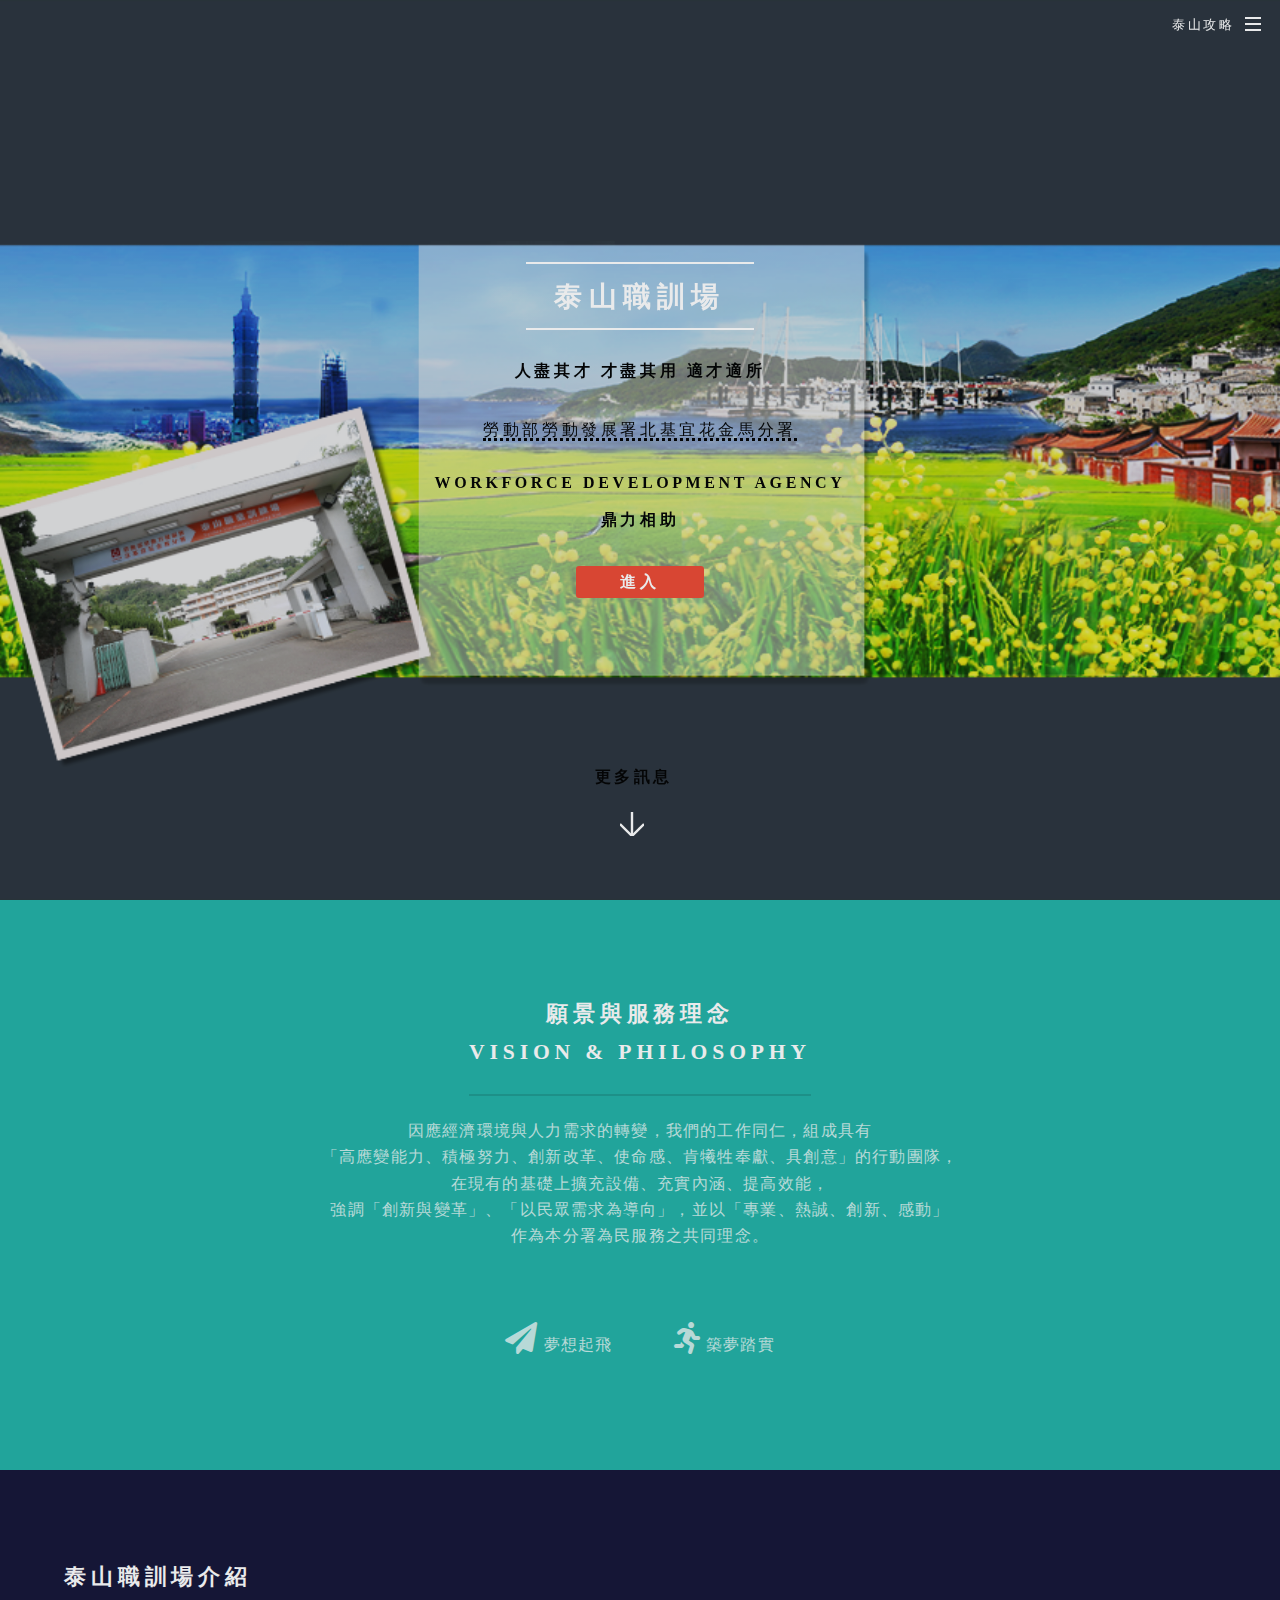
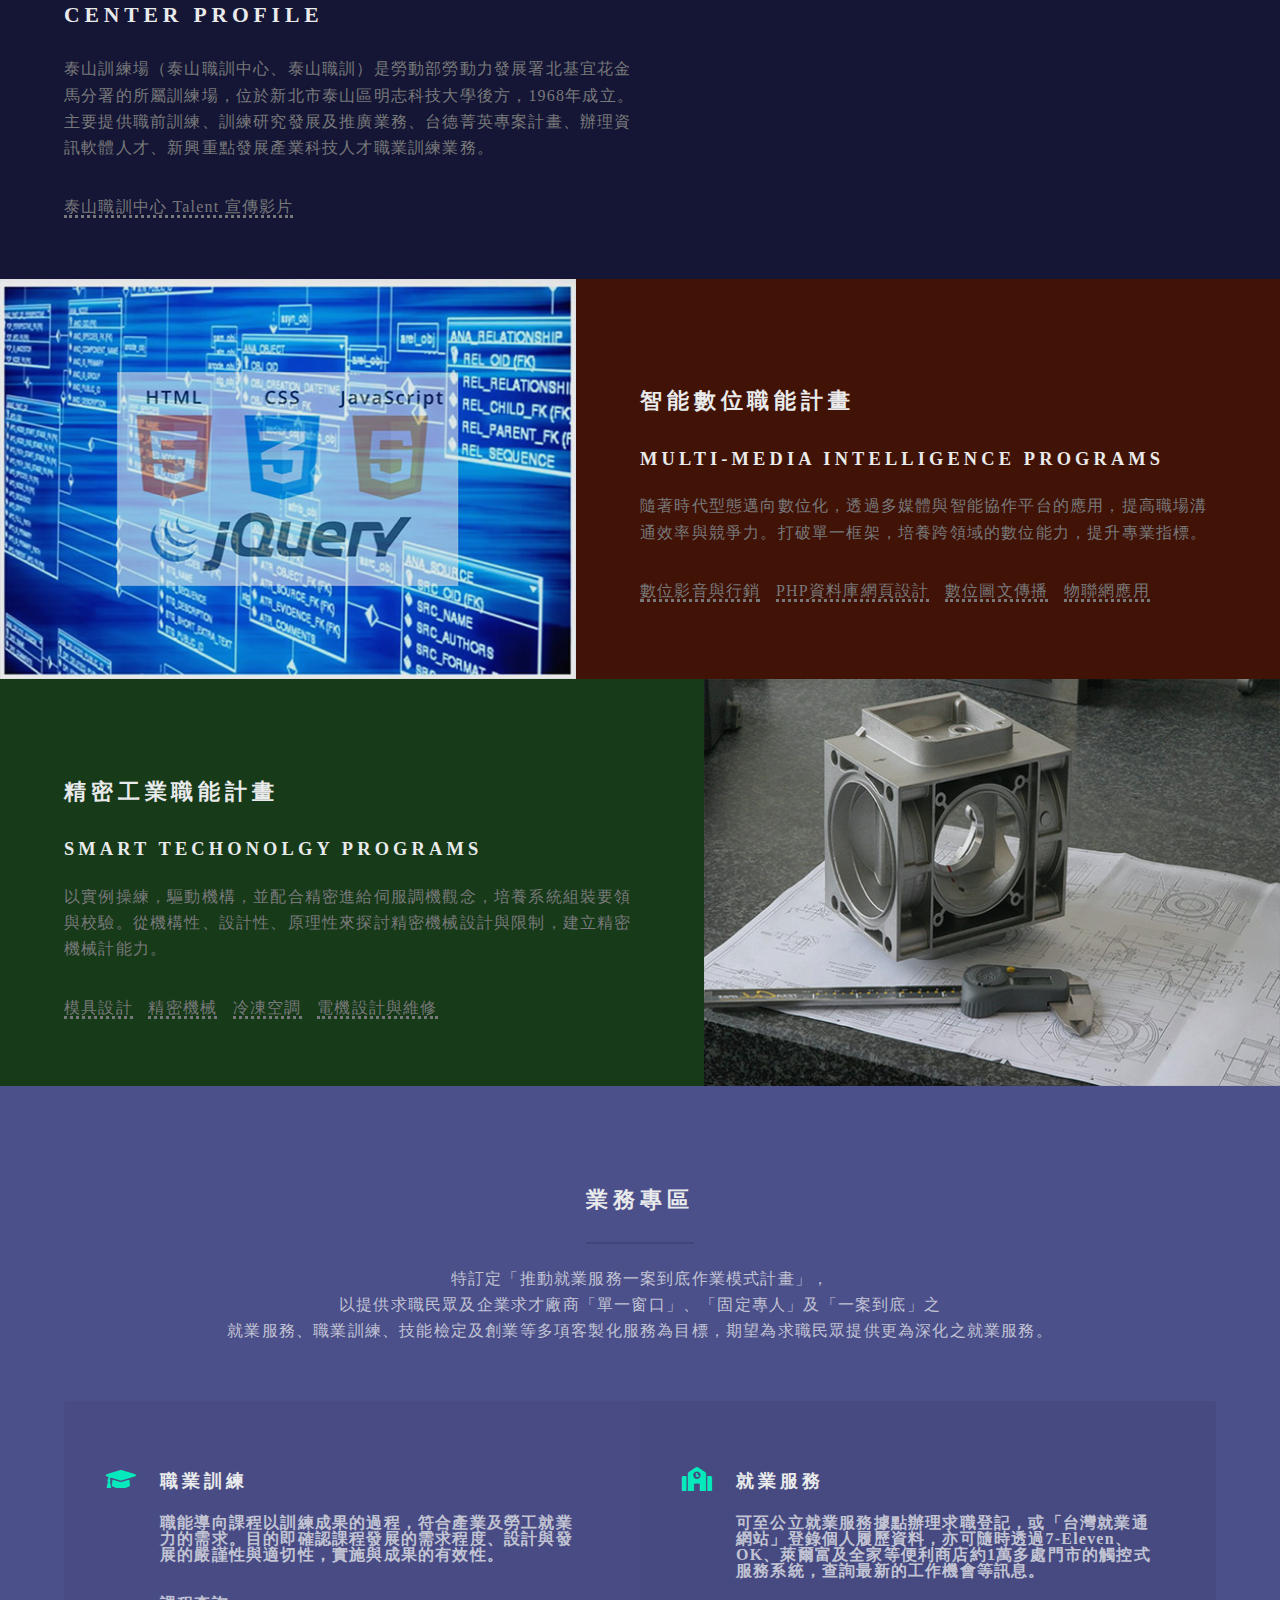
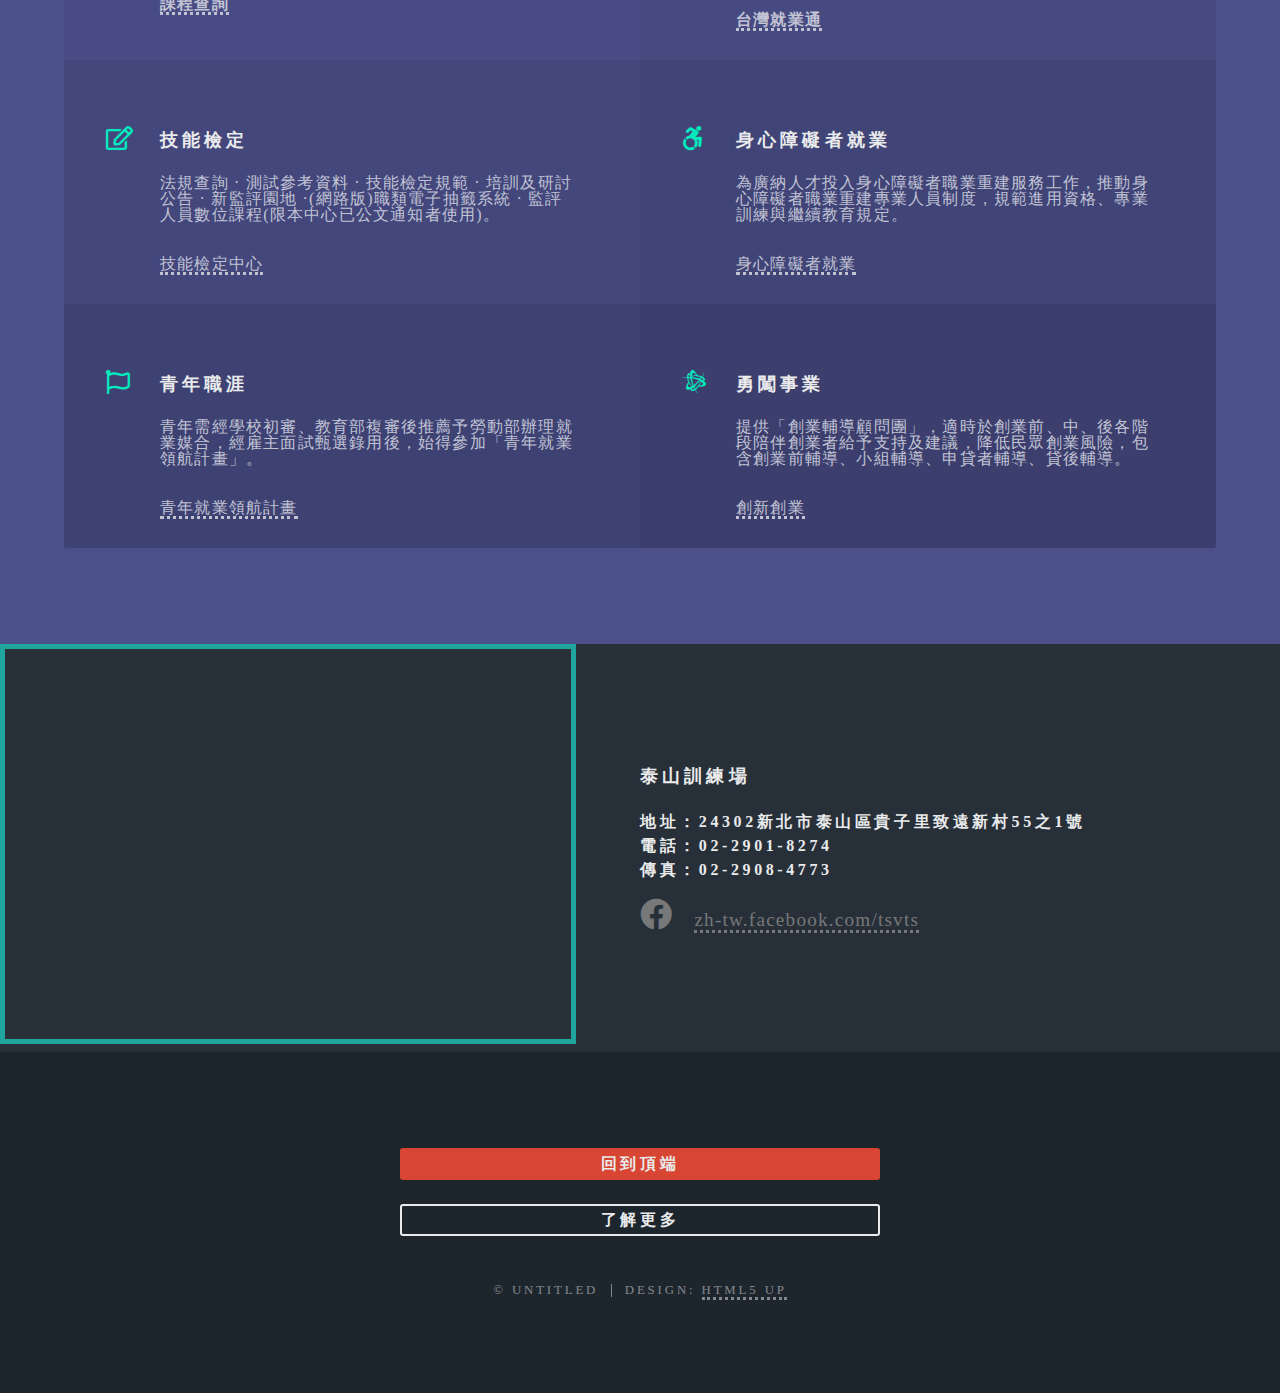
==== commit 61f25d8e: "to add TS center 2nd page" ====
--- a/index.html
+++ b/index.html
@@ -23,7 +23,7 @@
 		<!-- Page Wrapper -->
 			<div id="page-wrapper">
 
-<!-- Header 頁眉和彈跳式選單-->
+<!-- Header 頁眉和側邊彈跳式選單-->
 					<header id="header" class="alt">
 						<h1><a href="index.html">泰⼭職訓場</a></h1>
 						<nav id="nav">
@@ -33,10 +33,10 @@
 									<div id="menu">
 										<ul>
 											<li><a href="index.html">首頁</a></li>
-											<li><a href="generic.html">環境</a></li>
-											<li><a href="elements.html">建構修練</a></li>
-											<li><a href="#">夢想家註冊</a></li>
-											<li><a href="#">登錄</a></li>
+											<!-- <li><a href="generic.html">環境</a></li> -->
+											<li><a href="elements.html">網頁設計師</a></li>
+											<!-- <li><a href="#">夢想家註冊</a></li>
+											<li><a href="#">登錄</a></li> -->
 										</ul>
 									</div>
 								</li>
@@ -47,7 +47,7 @@
 <!-- Banner -->
 					<section id="banner">
 						<div class="inner">
-							<h2 style="color: black;">泰⼭職訓場</h2>
+							<h2 style="color: rgba (255, 255, 255, .2);">泰⼭職訓場</h2>
 							<p style="color: black; font-weight: bolder;">人盡其才  才盡其用 適才適所 </p>
 							<p> <a href="https://tkyhkm.wda.gov.tw/Default.aspx" style="color: black;">勞動部勞動發展署北基宜花金馬分署</a> </p>
 							<h1 style="color: black;"> Workforce Development Agency </h1>
@@ -79,33 +79,39 @@
 					</section>
 
 <!-- Two -1 介紹影片-->
-					<section id="two" class="wrapper alt style2">
 						<section class="spotlight">
-							<div class="iframeFilm"><iframe width="748" height="529" src="https://www.youtube.com/embed/Aai9IZHkRJY" frameborder="0" allow="accelerometer; autoplay; encrypted-media; gyroscope; picture-in-picture" allowfullscreen></iframe></div>
-							<div class="content">								
-								<h2>泰山職訓場介紹<br />
-								Center Profile</h2>
-								<p>泰山訓練場（泰山職訓中心、泰山職訓）是勞動部勞動力發展署北基宜花金馬分署的所屬訓練場，位於新北市泰山區明志科技大學後方，1968年成立。主要提供職前訓練、訓練研究發展及推廣業務、台德菁英專案計畫、辦理資訊軟體人才、新興重點發展產業科技人才職業訓練業務。</p>
-									<a href="https://www.youtube.com/watch?v=Vo-F1Q-hoHY" >泰山職訓中心 Talent 宣傳影片</a>
-							</div>
+								<!-- <div class="image"><iframe width=100% height="529" src="https://www.youtube.com/embed/Aai9IZHkRJY" frameborder="0" allow="accelerometer; autoplay; encrypted-media; gyroscope; picture-in-picture" allowfullscreen></iframe></div> -->
+								<div class="image"><iframe width="100%" height="400" src="https://www.youtube.com/embed/Aai9IZHkRJY" frameborder="0" allow="accelerometer; autoplay; encrypted-media; gyroscope; picture-in-picture" allowfullscreen></iframe>
+
+								</div>
+								<div class="content">
+										<h2>泰山職訓場介紹<br />
+											Center Profile</h2>
+											<p>泰山訓練場（泰山職訓中心、泰山職訓）是勞動部勞動力發展署北基宜花金馬分署的所屬訓練場，位於新北市泰山區明志科技大學後方，1968年成立。主要提供職前訓練、訓練研究發展及推廣業務、台德菁英專案計畫、辦理資訊軟體人才、新興重點發展產業科技人才職業訓練業務。</p>
+												<a href="https://www.youtube.com/watch?v=Vo-F1Q-hoHY" >泰山職訓中心 Talent 宣傳影片</a>
+										</div>	  
 						</section>
 
-<!-- Two -2 課程介紹-設計類-->						
+<!-- Two -2 課程介紹-設計類-->		
+<section class="spotlight">
+		<div class="image"><img height="400" src="images/pic02b.jpg" alt="" /></div><div class="content">
+			<h2>智能數位職能計畫</h2>
+			<h3>Multi-media Intelligence Programs</h3>
+			<!-- <p>Aliquam ut ex ut augue consectetur interdum. Donec hendrerit imperdiet. Mauris eleifend fringilla nullam aenean mi ligula.</p><a href="https://www.youtube.com/watch?v=evecQAmyK-I">數位影音媒體</a> &nbsp -->
+			<p> 隨著時代型態邁向數位化，透過多媒體與智能協作平台的應用，提高職場溝通效率與競爭力。打破單一框架，培養跨領域的數位能力，提升專業指標。</p>	
+			<a href="https://www.youtube.com/watch?v=evecQAmyK-I&t=4s">數位影音與行銷</a> &nbsp
+			<a href="https://www.youtube.com/watch?v=DzN1czwBaK4">PHP資料庫網頁設計</a> &nbsp
+				<a href="https://www.youtube.com/watch?v=BD8WkmTKiyU">數位圖文傳播</a> &nbsp
+				<a href="https://www.youtube.com/watch?v=ByIdnRw4h7k">物聯網應用</a> &nbsp
+
+	</section>
+
+
+<!-- Two -3 課程介紹-工程類-->	
+
 						<section class="spotlight">
-							<div class="image"><img src="images/pic02b.jpg" alt="" /></div><div class="content">
-								<h2>智能數位職能計畫</h2>
-								<h3>Multi-media Intelligence Programs</h3>
-								<!-- <p>Aliquam ut ex ut augue consectetur interdum. Donec hendrerit imperdiet. Mauris eleifend fringilla nullam aenean mi ligula.</p><a href="https://www.youtube.com/watch?v=evecQAmyK-I">數位影音媒體</a> &nbsp -->
-								<p> 隨著時代型態邁向數位化，透過多媒體與智能協作平台的應用，提高職場溝通效率與競爭力。打破單一框架，培養跨領域的數位能力，提升專業指標。</p>	
-								<a href="https://www.youtube.com/watch?v=evecQAmyK-I&t=4s">數位影音與行銷</a> &nbsp
-								<a href="https://www.youtube.com/watch?v=DzN1czwBaK4">PHP資料庫網頁設計</a> &nbsp
-									<a href="https://www.youtube.com/watch?v=BD8WkmTKiyU">數位圖文傳播</a> &nbsp
-									<a href="https://www.youtube.com/watch?v=ByIdnRw4h7k">物聯網應用</a> &nbsp
-
-						</section>
-<!-- Two -3 課程介紹-工程類-->	
-						<section class="spotlight">
-								<div class="image"><img src="images/pic03b.jpg" alt="" /></div><div class="content">
+								<div class="image"><img src="images/pic03b.jpg" alt="" /></div>
+								<div class="content">
 										<h2>精密工業職能計畫 </h2>
 										<h3>Smart Techonolgy Programs</h3>
 										<p>以實例操練，驅動機構，並配合精密進給伺服調機觀念，培養系統組裝要領與校驗。從機構性、設計性、原理性來探討精密機械設計與限制，建立精密機械計能力。</p>
@@ -115,7 +121,7 @@
 											<a href="https://www.youtube.com/watch?v=2uwU_BsqAI0">冷凍空調</a> &nbsp
 											<a href="https://www.youtube.com/watch?v=jJR3KrQOwvY">電機設計與維修</a> &nbsp
 
-							</div>
+							   </div>
 						</section>
 					</section>
 
@@ -184,9 +190,9 @@
 <!-- Two -3 地圖-->
 <section id="two" class="wrapper alt style2">
 		<section class="spotlight">
-			<div class="map">
-			<div class="iframeFilm"><iframe src="https://www.google.com/maps/embed?pb=!1m18!1m12!1m3!1d3614.718054543737!2d121.41947286767142!3d25.043640615656546!2m3!1f0!2f0!3f0!3m2!1i1024!2i768!4f13.1!3m3!1m2!1s0x3442a7bed3dc9b59%3A0x57e6439a2db0fa2a!2zMjQz5paw5YyX5biC5rOw5bGx5Y2A5rOw5bGx6IG36KiT5Lit5b-D!5e0!3m2!1szh-TW!2stw!4v1572163558328!5m2!1szh-TW!2stw" width="748" height="500" frameborder="0" style="border:0px;" allowfullscreen=""></iframe></div>
-		</div>
+			<!-- <div class="map"> -->
+			<div class="image"><iframe width=100% height=400px src="https://www.google.com/maps/embed?pb=!1m18!1m12!1m3!1d3614.718054543737!2d121.41947286767142!3d25.043640615656546!2m3!1f0!2f0!3f0!3m2!1i1024!2i768!4f13.1!3m3!1m2!1s0x3442a7bed3dc9b59%3A0x57e6439a2db0fa2a!2zMjQz5paw5YyX5biC5rOw5bGx5Y2A5rOw5bGx6IG36KiT5Lit5b-D!5e0!3m2!1szh-TW!2stw!4v1572163558328!5m2!1szh-TW!2stw"  frameborder="5" style="border:5px solid lightseagreen;" allowfullscreen=""></iframe></div>
+		<!-- </div> -->
 		<div class="content">	
 			
 				<h3>泰山訓練場 </h3>
@@ -215,11 +221,11 @@
 					<footer id="footer">
 							<ul class="actions stacked">
 									<li><a href="#" class="button fit primary">回到頂端</a></li>
-									<li><a href="#" class="button fit">了解更多</a></li>
+									<li><a href="elements.html" class="button fit">了解更多</a></li>
 					</ul>	
 						<!-- <ul class="icons">
 							<li><a href="#" class="icon fab fa-twitter"><span class="label">Twitter</span></a></li>
-							<!-- <li><a href="#" class="icon fab fa-facebook"><span class="label">Facebook</span></a></!--> 
+							<li><a href="#" class="icon fab fa-facebook"><span class="label">Facebook</span></a></!--> 
 							<!-- <li><a href="#" class="icon fab fa-instagram"><span class="label">Instagram</span></a></li>
 							<li><a href="#" class="icon fab fa-dribbble"><span class="label">Dribbble</span></a></li>
 							<li><a href="#" class="icon far fa-envelope"><span class="label">Email</span></a></li> -->
@@ -229,7 +235,7 @@
 						</ul>
 					</footer>
 
-			</div>
+			</!-->
 
 		<!-- Scripts -->
 			<script src="assets/js/jquery.min.js"></script>
--- a/assets/css/main.css
+++ b/assets/css/main.css
@@ -36,8 +36,8 @@
 /* mer */
 div.map {
 	padding: 20px;
-	width: 788px;
-	height: 540px;
+	width: 100%;
+	height: 400px;
 	display: flex;	
 	background-color: black;
 }
@@ -2692,27 +2692,27 @@
 		}
 
 		.spotlight:nth-child(1) {
-			background-color: rgba(0, 0, 0, 0.075);
+			background-color: rgba(0, 0, 0, 0.15);
 		}
 
 		.spotlight:nth-child(2) {
-			background-color: rgba(0, 0, 0, 0.15);
+			background-color: rgb(29, 3, 3);
 		}
 
 		.spotlight:nth-child(3) {
 			background-color: rgba(0, 0, 0, 0.225);
 		}
-
+/* 影片background */
 		.spotlight:nth-child(4) {
-			background-color: rgba(0, 0, 0, 0.3);
-		}
-
+			background-color: rgb(20, 20, 54);
+		}
+/* 智能數位職能計畫background */
 		.spotlight:nth-child(5) {
-			background-color: rgba(0, 0, 0, 0.375);
-		}
-
+			background-color: rgb(68, 15, 0);
+		}
+/* //精密工業background */
 		.spotlight:nth-child(6) {
-			background-color: rgba(0, 0, 0, 0.45);
+			background-color: rgb(22, 59, 22);
 		}
 
 		.spotlight:nth-child(7) {
@@ -3817,8 +3817,8 @@
 		padding: 12em 0 10em 0 ;
 		/* background-image: -moz-linear-gradient(top, rgba(0,0,0,0.5), rgba(0,0,0,0.5)), url("../../images/banner-TS.png");
 		background-image: -webkit-linear-gradient(top, rgba(0,0,0,0.5), rgba(0,0,0,0.5)), url("../../images/banner-TS.png");
-		background-image: -ms-linear-gradient(top, rgba(0,0,0,0.5), rgba(0,0,0,0.5)), url("../../images/banner-TS.png");
-		background-image: linear-gradient(top, rgba(0,0,0,0.5), rgba(0,0,0,0.5)), url("../../images/banner-TS.png"); */
+		background-image: -ms-linear-gradient(top, rgba(0,0,0,0.5), rgba(0,0,0,0.5)), url("../../images/banner-TS.png"); */
+		background-image: linear-gradient(top, rgba(0,0,0,0.5), rgba(0,0,0,0.5)), url("../../images/banner-TS.png");
 		background-attachment: fixed;
 		background-position: center center;
 		background-repeat: no-repeat;
